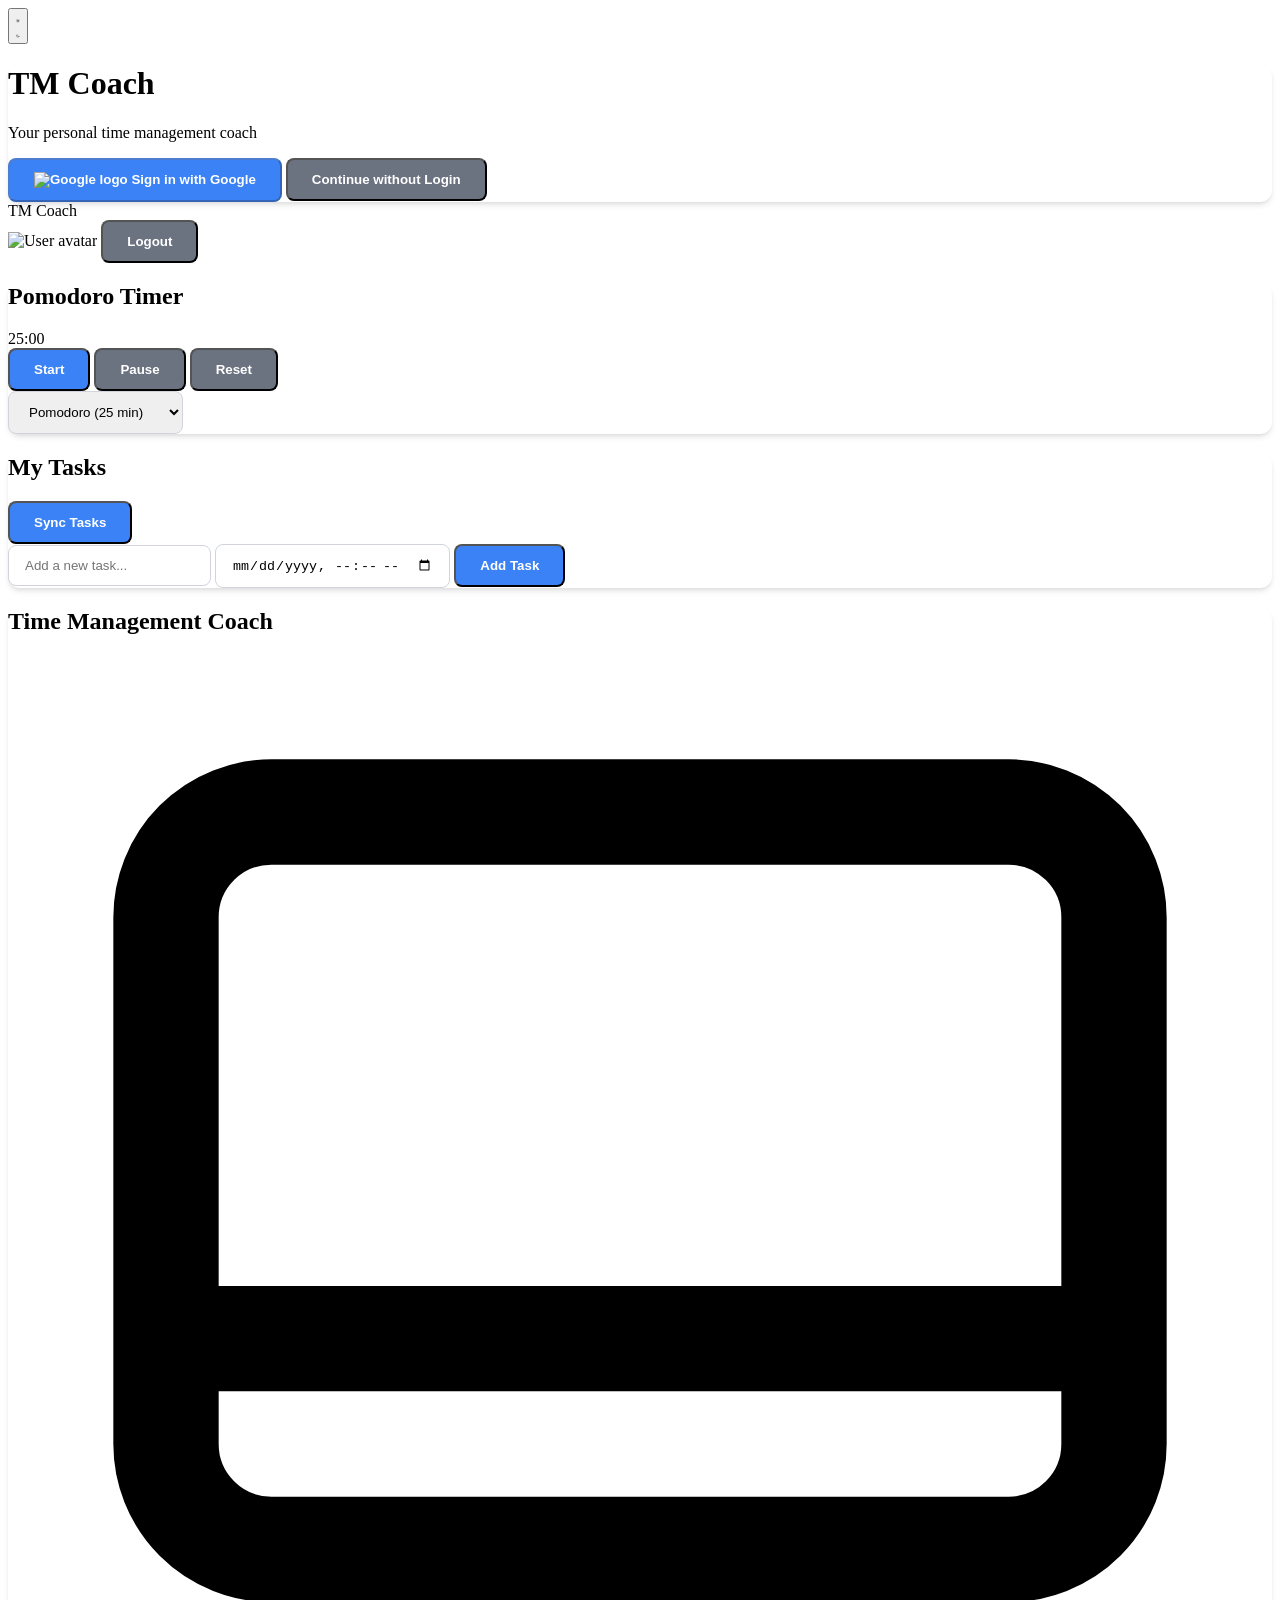
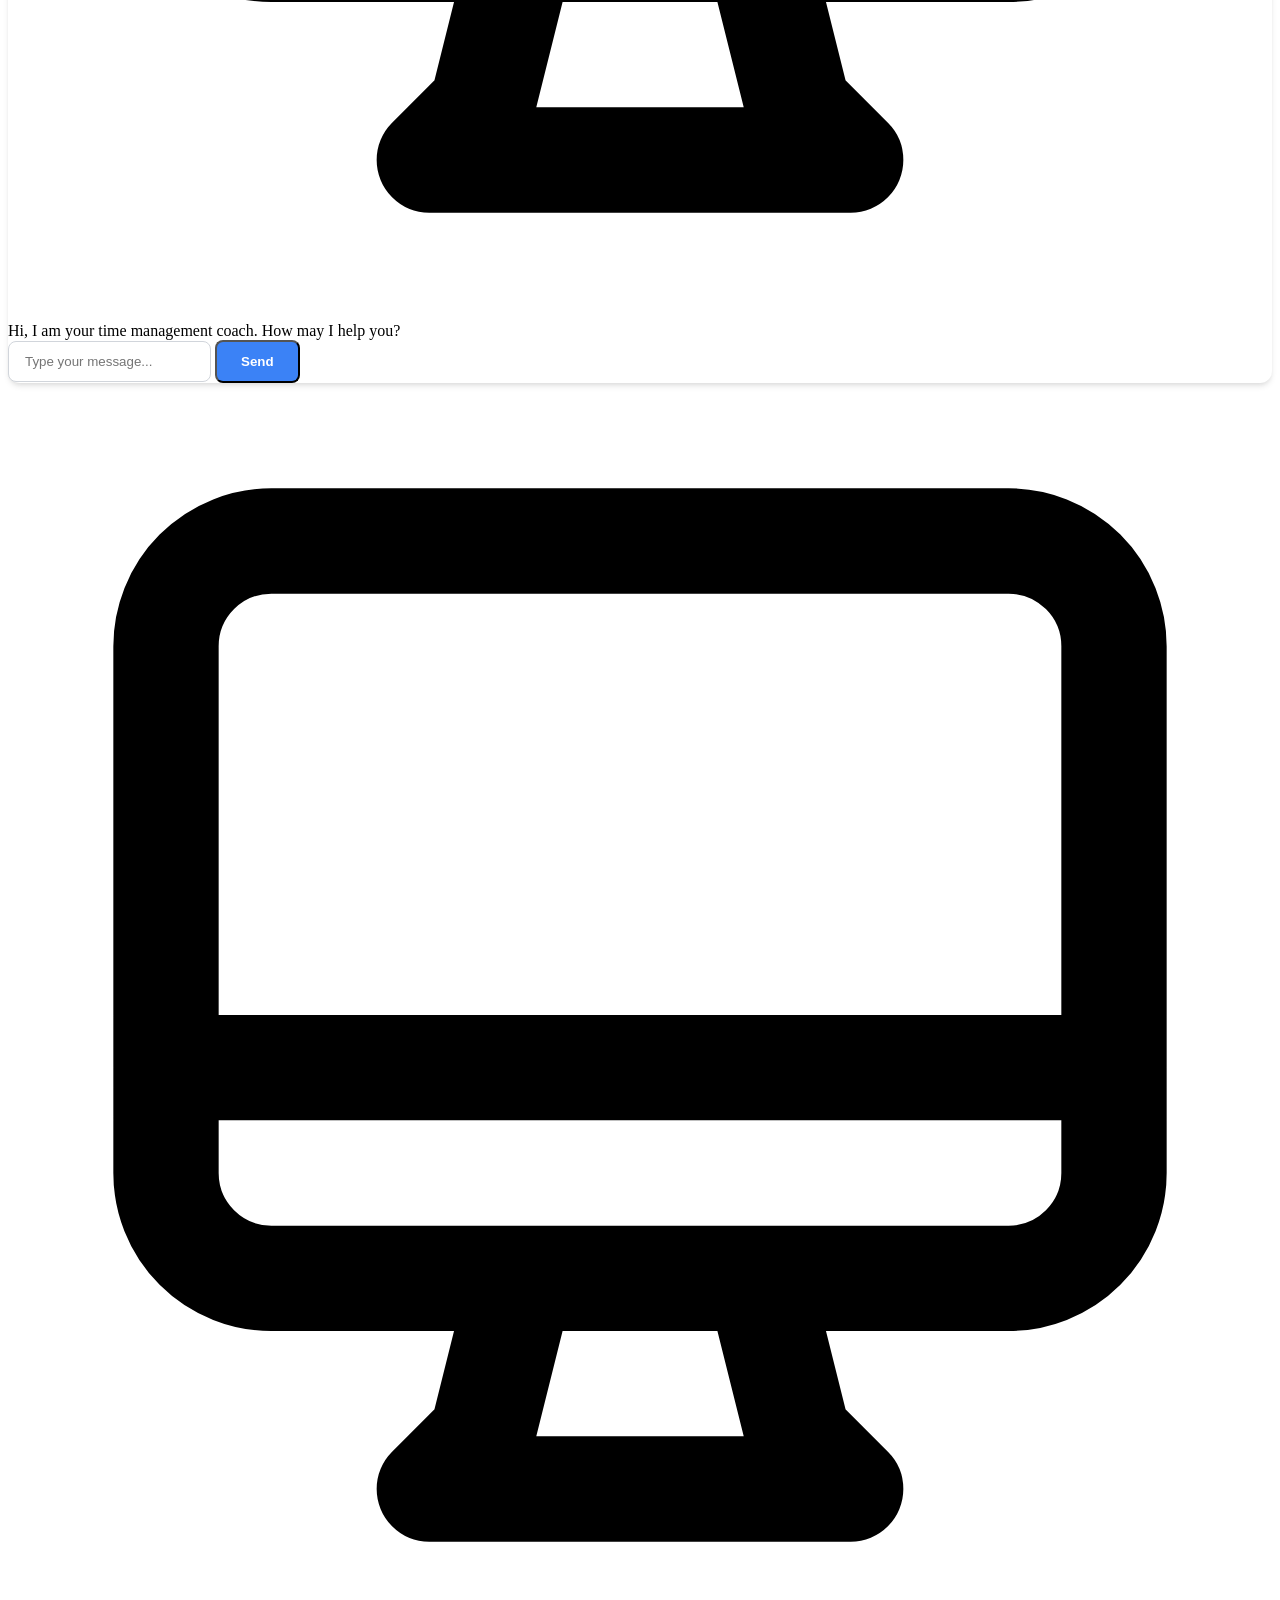
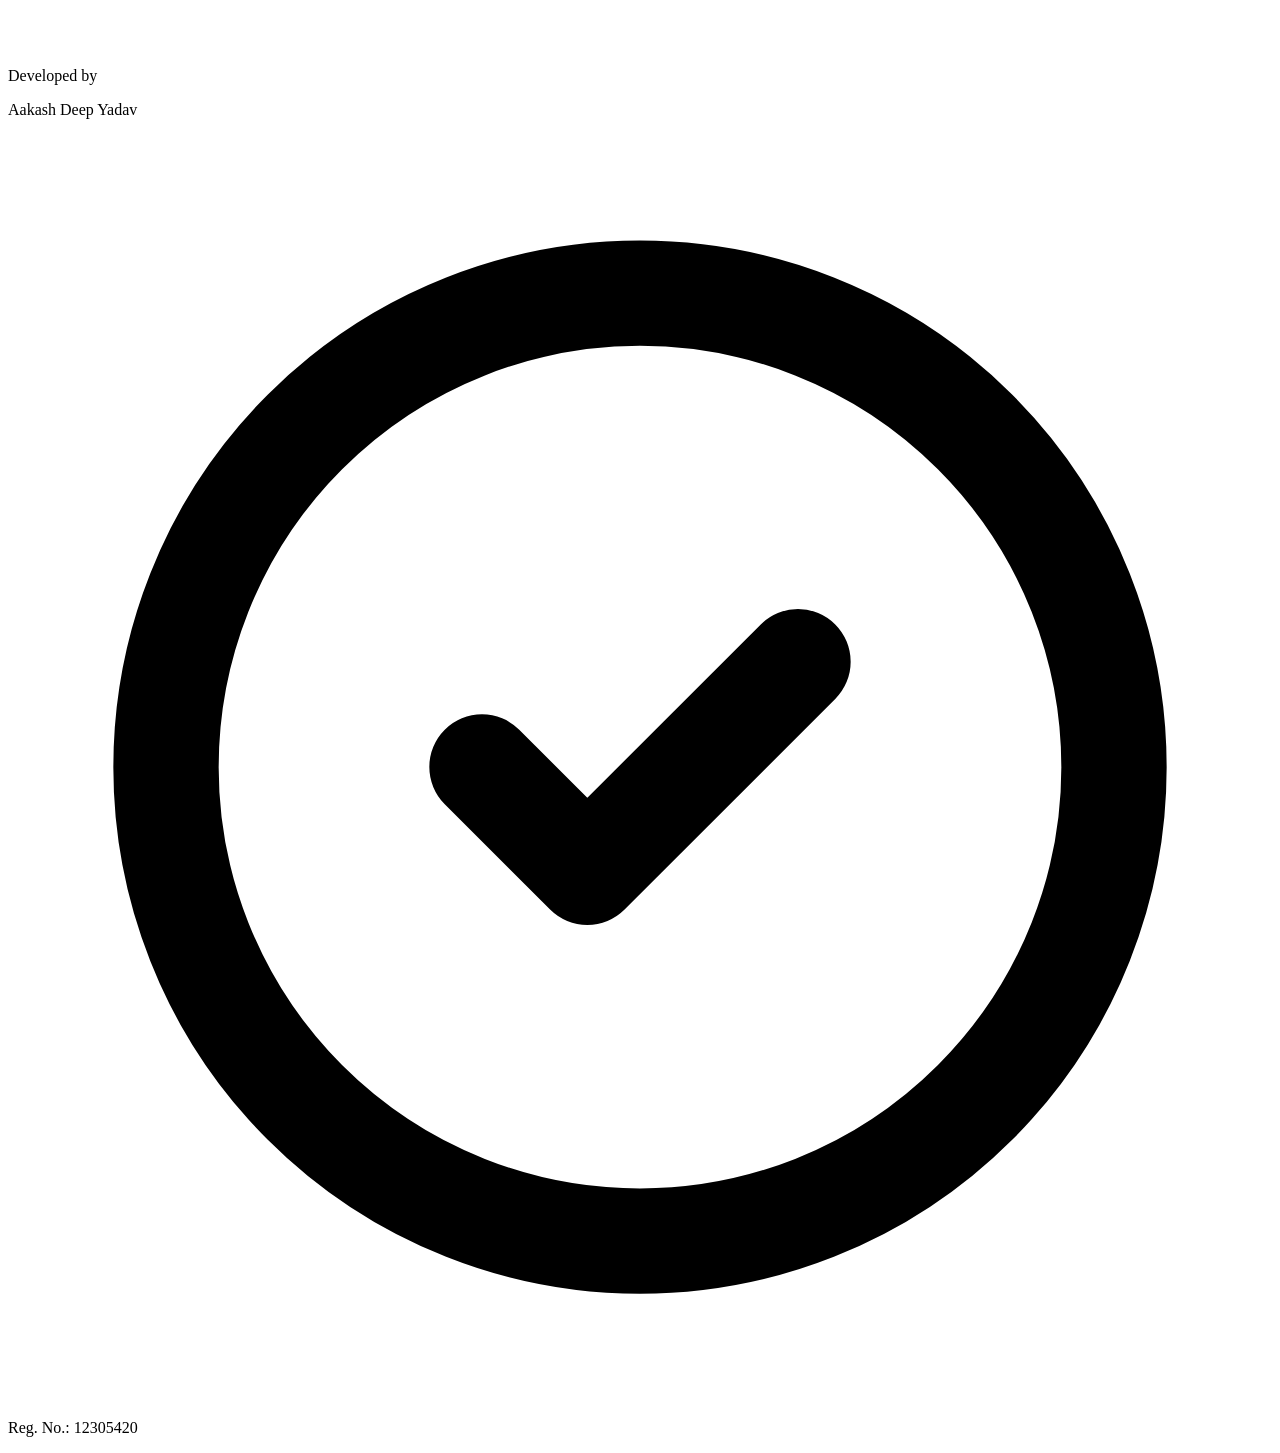
==== index.html @ 93dc3f4d "simplified the app logic" ====
<!DOCTYPE html>
<html lang="en">
<head>
  <meta charset="UTF-8">
  <meta name="viewport" content="width=device-width, initial-scale=1.0">
  <title>TM Coach</title>
  <link rel="icon" type="image/x-icon" href="https://cdn2.iconfinder.com/data/icons/artificial-intelligence-6/64/ArtificialIntelligence9-512.png">
  <script src="https://cdn.tailwindcss.com"></script>
  <script>
    tailwind.config = {
      darkMode: 'class',
      content: ['./*.html', './js/*.js'],
      theme: {
        extend: {}
      },
      plugins: []
    }
  </script>
  <style>
    [x-cloak] { display: none !important; }
    .transition-colors {
      transition-property: background-color, border-color, color, fill, stroke;
      transition-timing-function: cubic-bezier(0.4, 0, 0.2, 1);
      transition-duration: 150ms;
    }
  </style>
  <link rel="stylesheet" href="css/styles.css">
  <script src="https://apis.google.com/js/api.js"></script>
  <script src="https://accounts.google.com/gsi/client" async defer></script>
</head>
<body class="bg-gray-50 text-gray-900 dark:bg-gray-900 dark:text-gray-100 transition-colors">

  <button id="theme-toggle" class="fixed top-4 right-4 p-2 rounded-full bg-gray-200 dark:bg-gray-700">
    <svg id="sun-icon" class="w-6 h-6 hidden" fill="none" stroke="currentColor" viewBox="0 0 24 24">
      <path stroke-linecap="round" stroke-linejoin="round" stroke-width="2" d="M12 3v1m0 16v1m9-9h-1M4 12H3m15.364 6.364l-.707-.707M6.343 6.343l-.707-.707m12.728 0l-.707.707M6.343 17.657l-.707.707M16 12a4 4 0 11-8 0 4 4 0 018 0z" />
    </svg>
    <svg id="moon-icon" class="w-6 h-6" fill="none" stroke="currentColor" viewBox="0 0 24 24">
      <path stroke-linecap="round" stroke-linejoin="round" stroke-width="2" d="M20.354 15.354A9 9 0 018.646 3.646 9.003 9.003 0 0012 21a9.003 9.003 0 008.354-5.646z" />
    </svg>
  </button>

  <div id="login-screen" class="min-h-screen flex items-center justify-center bg-gray-50 dark:bg-gray-900">
    <div class="card p-8 max-w-md w-full">
      <h1 class="text-3xl font-bold text-center mb-6 text-blue-600 dark:text-blue-400">TM Coach</h1>
      <p class="text-center mb-8 text-gray-600 dark:text-gray-300">Your personal time management coach</p>
      <div class="space-y-4">
        <button id="google-signin-btn" class="btn btn-primary w-full flex items-center justify-center">
          <img src="https://www.gstatic.com/firebasejs/ui/2.0.0/images/auth/google.svg" alt="Google logo" class="w-5 h-5 mr-2">
          Sign in with Google
        </button>
        <button id="skip-login-btn" class="btn btn-secondary w-full">Continue without Login</button>
      </div>
    </div>
  </div>

  <div id="main-app" class="hidden min-h-screen bg-gray-100 dark:bg-gray-800 flex flex-col">
    <nav class="bg-white dark:bg-gray-900 shadow-md">
      <div class="max-w-7xl mx-auto px-4 sm:px-6 lg:px-8">
        <div class="flex justify-between h-16">
          <div class="flex items-center">
            <span class="text-xl font-bold text-blue-600 dark:text-blue-400">TM Coach</span>
          </div>
          <div class="flex items-center space-x-4">
            <span id="user-name" class="text-gray-700 dark:text-gray-300"></span>
            <img id="user-avatar" class="w-8 h-8 rounded-full" src="" alt="User avatar">
            <button id="logout-btn" class="btn btn-secondary">Logout</button>
          </div>
        </div>
      </div>
    </nav>

    <div class="max-w-7xl mx-auto px-4 sm:px-6 lg:px-8 py-8">
      <div class="grid grid-cols-1 lg:grid-cols-3 gap-8">
        <div class="lg:col-span-1 space-y-8">
          <div class="card p-6">
            <h2 class="text-xl font-semibold mb-4 text-gray-900 dark:text-gray-100">Pomodoro Timer</h2>
            <div class="text-center">
              <div id="timer-display" class="text-5xl font-bold mb-4 text-gray-900 dark:text-gray-100">25:00</div>
              <div class="flex justify-center space-x-4">
                <button id="start-timer" class="btn btn-primary">Start</button>
                <button id="pause-timer" class="btn btn-secondary">Pause</button>
                <button id="reset-timer" class="btn btn-secondary">Reset</button>
              </div>
              <div class="mt-6">
                <select id="timer-mode" class="form-input w-full">
                  <option value="pomodoro">Pomodoro (25 min)</option>
                  <option value="shortBreak">Short Break (5 min)</option>
                  <option value="longBreak">Long Break (15 min)</option>
                </select>
              </div>
            </div>
          </div>

          <div class="card p-6">
            <div class="flex justify-between items-center mb-6">
              <h2 class="text-xl font-semibold text-gray-900 dark:text-gray-100">My Tasks</h2>
              <button id="sync-tasks-btn" class="btn btn-primary text-sm">Sync Tasks</button>
            </div>
            <div id="tasks-container" class="space-y-3"></div>
            <div class="mt-6">
              <form id="add-task-form" class="space-y-4">
                <input type="text" id="new-task-input" placeholder="Add a new task..." class="form-input w-full">
                <input type="datetime-local" id="task-due" class="form-input w-full">
                <button type="submit" class="btn btn-primary w-full">Add Task</button>
              </form>
            </div>
          </div>
        </div>

        <div class="lg:col-span-2">
          <div class="card p-6">
            <h2 class="text-xl font-semibold mb-6 text-gray-900 dark:text-gray-100">Time Management Coach</h2>
            <div id="chat-container" class="h-96 overflow-y-auto mb-4 space-y-4 p-4 bg-gray-100 dark:bg-gray-800 rounded-lg"></div>
            <form id="chat-form" class="flex space-x-2">
              <input type="text" id="user-input" placeholder="Type your message..." class="form-input flex-grow">
              <button type="submit" class="btn btn-primary">Send</button>
            </form>
          </div>
        </div>
      </div>
    </div>

    <footer class="bg-white dark:bg-gray-800 shadow-md mt-auto border-t border-gray-200 dark:border-gray-700">
      <div class="max-w-7xl mx-auto px-4 sm:px-6 lg:px-8 py-3">
        <div class="flex flex-col items-center justify-center space-y-1">
          <div class="flex items-center space-x-1">
            <svg class="w-4 h-4 text-blue-600 dark:text-blue-400" fill="none" stroke="currentColor" viewBox="0 0 24 24">
              <path stroke-linecap="round" stroke-linejoin="round" stroke-width="2" d="M9.75 17L9 20l-1 1h8l-1-1-.75-3M3 13h18M5 17h14a2 2 0 002-2V5a2 2 0 00-2-2H5a2 2 0 00-2 2v10a2 2 0 002 2z" />
            </svg>
            <p class="text-sm font-medium text-gray-700 dark:text-gray-300">Developed by</p>
          </div>
          <p class="text-base font-bold text-blue-600 dark:text-blue-400 hover:text-blue-700 dark:hover:text-blue-300 transition-colors duration-200">Aakash Deep Yadav</p>
          <div class="flex items-center space-x-1">
            <svg class="w-3 h-3 text-gray-500 dark:text-gray-400" fill="none" stroke="currentColor" viewBox="0 0 24 24">
              <path stroke-linecap="round" stroke-linejoin="round" stroke-width="2" d="M9 12l2 2 4-4m6 2a9 9 0 11-18 0 9 9 0 0118 0z" />
            </svg>
            <p class="text-xs text-gray-500 dark:text-gray-400">Reg. No.: 12305420</p>
          </div>
        </div>
      </div>
    </footer>
  </div>

  <script src="config.js"></script>
  <script src="js/theme.js"></script>
  <script src="js/auth.js"></script>
  <script src="js/tasks.js"></script>
  <script src="js/pomodoro.js"></script>
  <script src="js/ui.js"></script>
  <script src="js/ai.js"></script>
  <script src="js/app.js"></script>
</body>
</html>
---- css/styles.css ----
/* General Body Styles */
body {
  -webkit-font-smoothing: antialiased;
  -moz-osx-font-smoothing: grayscale;
}

/* Card Styles */
.card {
  background-color: #ffffff;
  border-radius: 0.75rem;
  box-shadow: 0 4px 6px -1px rgba(0, 0, 0, 0.1), 0 2px 4px -1px rgba(0, 0, 0, 0.06);
  transition: box-shadow 0.3s ease-in-out;
}

.card:hover {
  box-shadow: 0 10px 15px -3px rgba(0, 0, 0, 0.1), 0 4px 6px -2px rgba(0, 0, 0, 0.05);
}

.dark .card {
  background-color: #1f2937;
}

/* Button Styles */
.btn {
  border-radius: 0.5rem;
  font-weight: 600;
  padding: 0.75rem 1.5rem;
  transition: background-color 0.3s ease, transform 0.2s ease;
}

.btn:hover {
  transform: translateY(-2px);
}

.btn-primary {
  background-color: #3b82f6;
  color: #ffffff;
}

.btn-primary:hover {
  background-color: #2563eb;
}

.btn-secondary {
  background-color: #6b7280;
  color: #ffffff;
}

.btn-secondary:hover {
  background-color: #4b5563;
}

/* Form Input Styles */
.form-input {
  border-radius: 0.5rem;
  border: 1px solid #d1d5db;
  padding: 0.75rem 1rem;
  transition: border-color 0.3s ease, box-shadow 0.3s ease;
}

.form-input:focus {
  border-color: #3b82f6;
  box-shadow: 0 0 0 3px rgba(59, 130, 246, 0.3);
  outline: none;
}

.dark .form-input {
  background-color: #374151;
  border-color: #4b5563;
  color: #f3f4f6;
}

/* Chat Bubble Styles */
.chat-bubble {
  border-radius: 1rem;
  padding: 1rem;
  max-width: 80%;
}

.user-bubble {
  background-color: #3b82f6;
  color: #ffffff;
  border-bottom-right-radius: 0;
}

.bot-bubble {
  background-color: #e5e7eb;
  color: #1f2937;
  border-bottom-left-radius: 0;
}

.dark .bot-bubble {
  background-color: #374151;
  color: #f3f4f6;
}
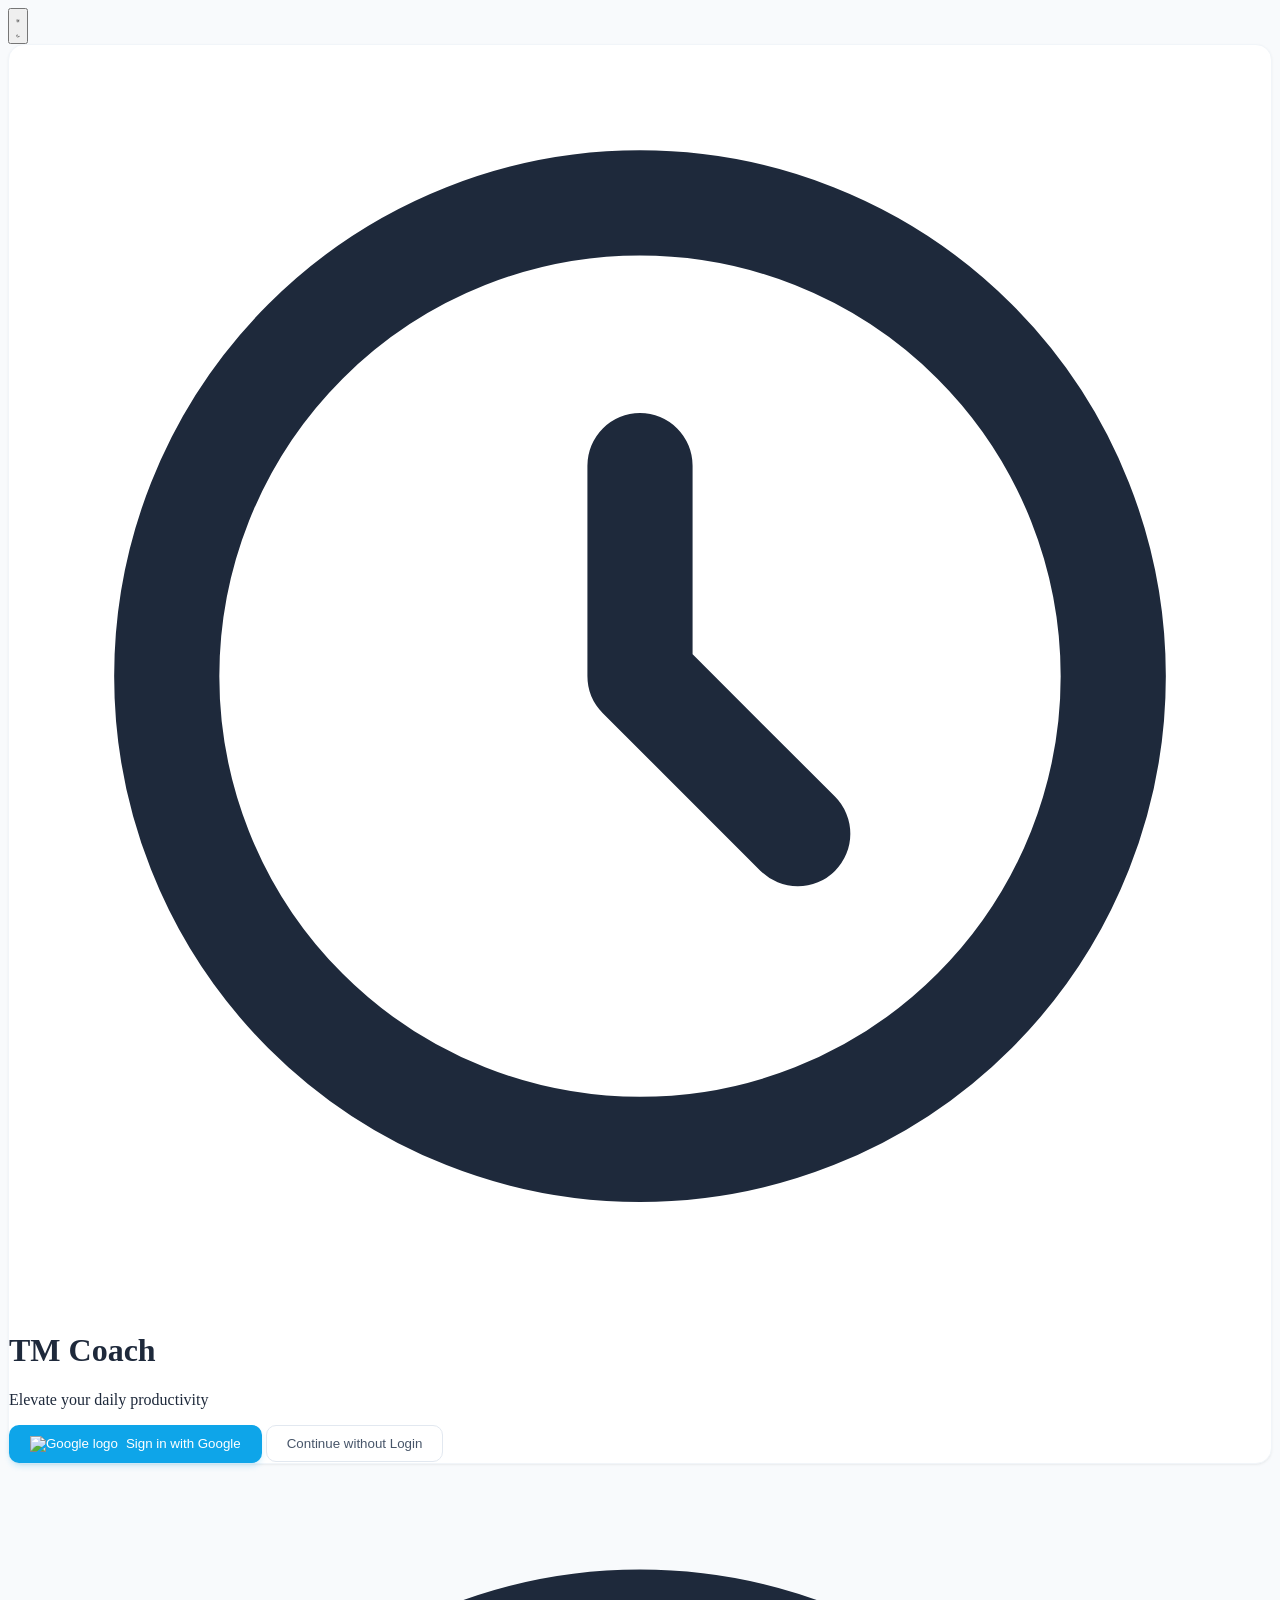
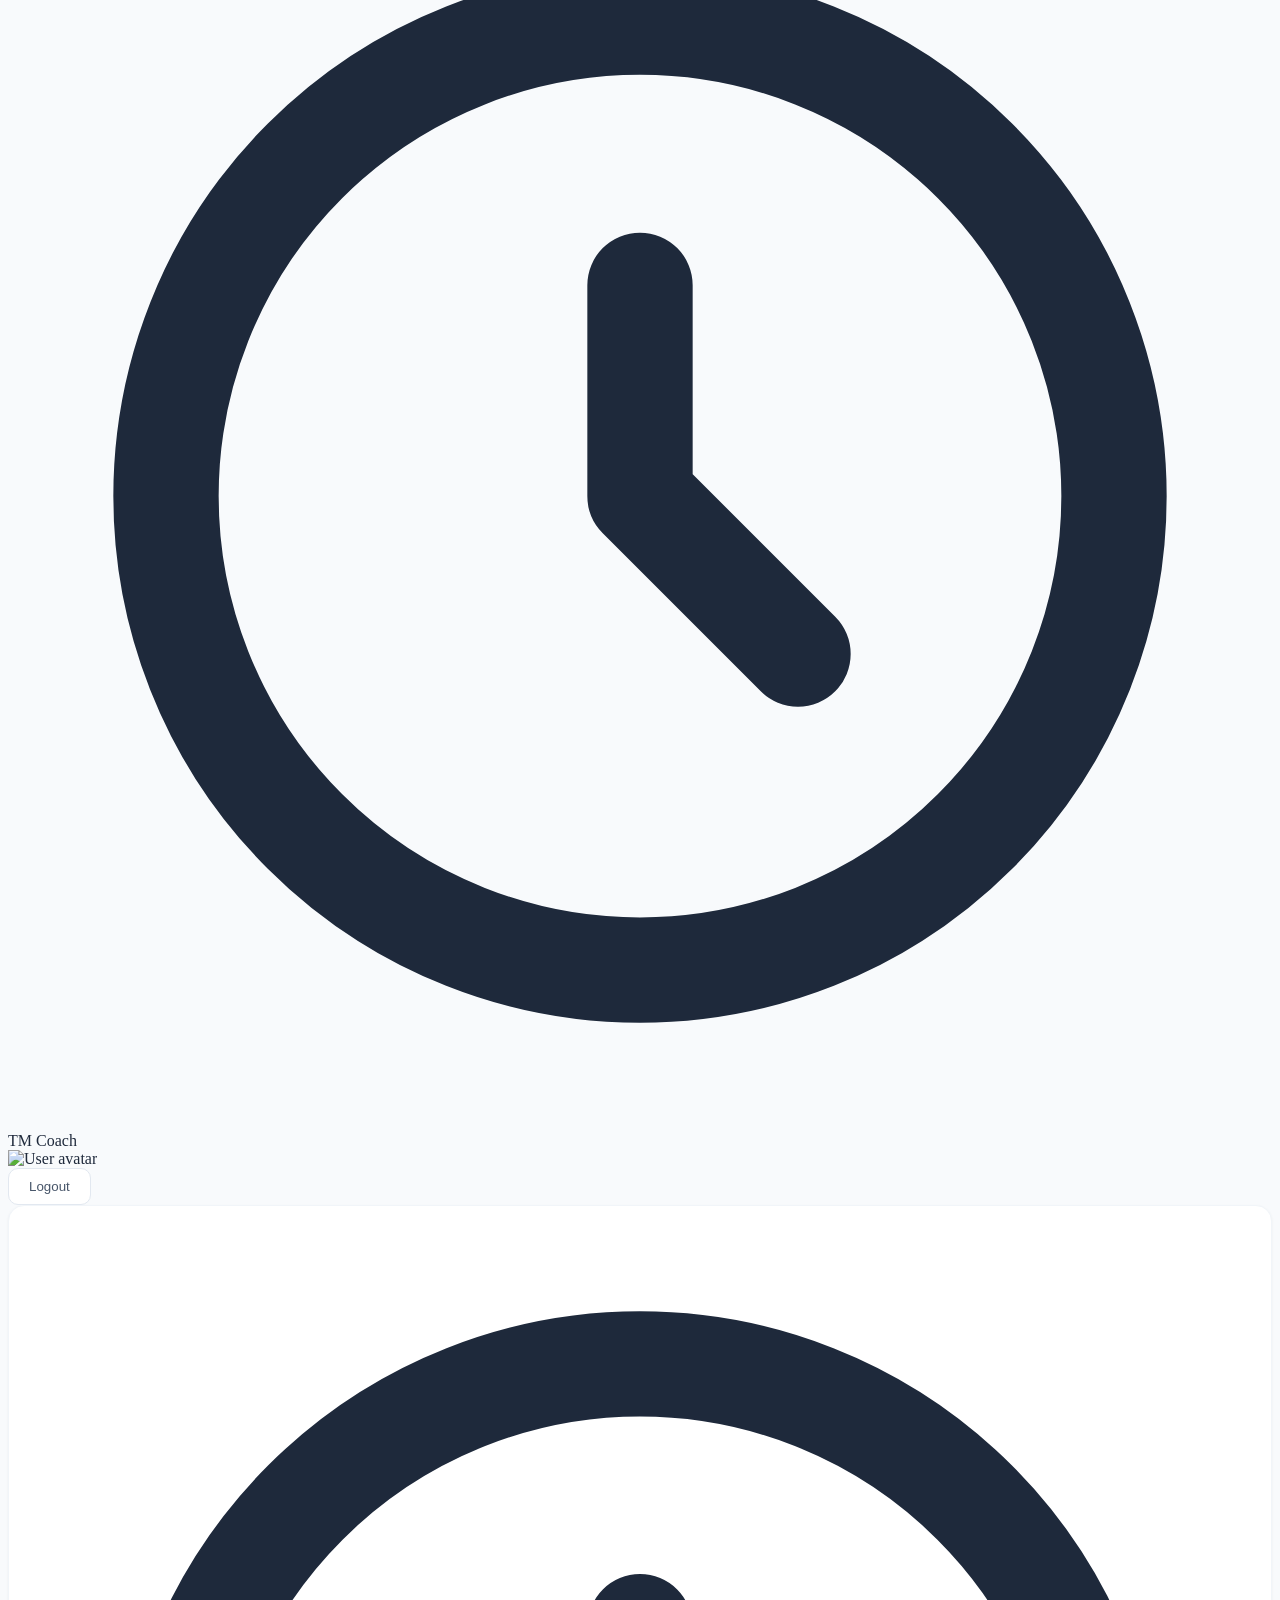
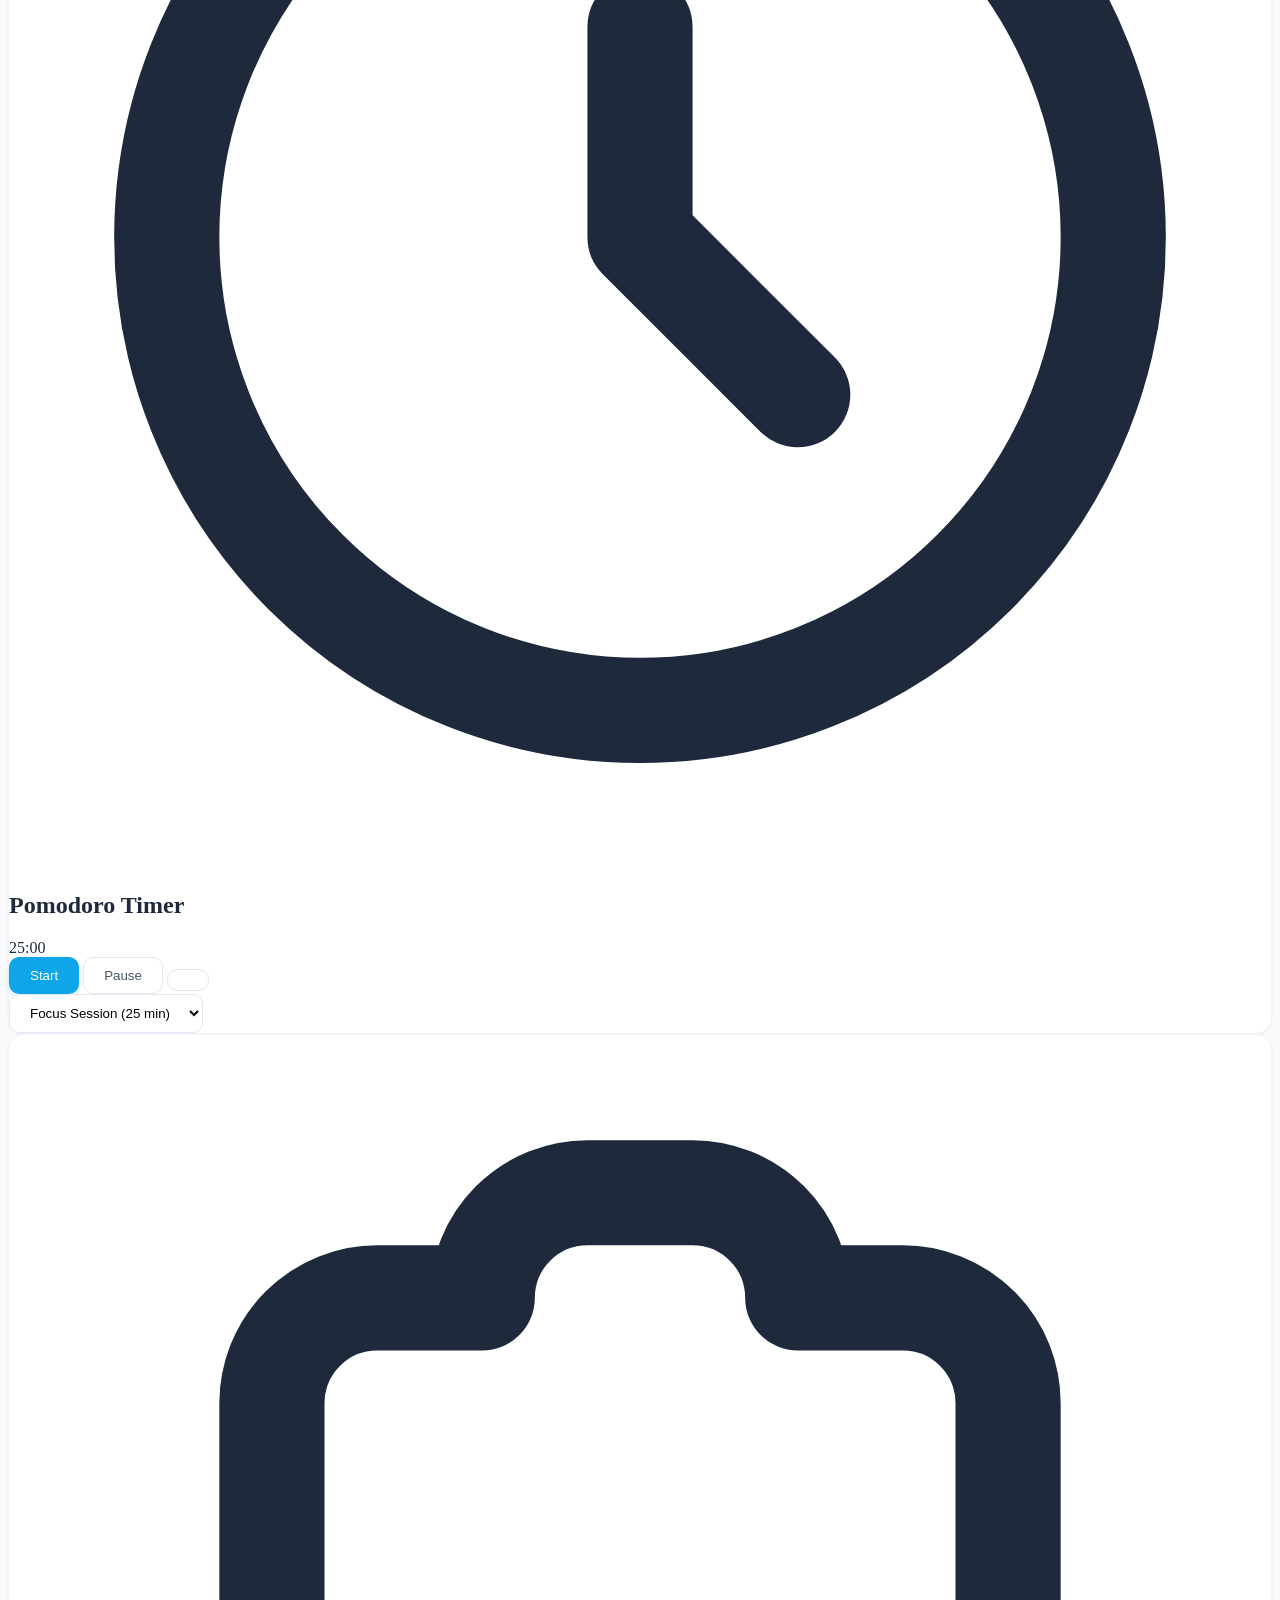
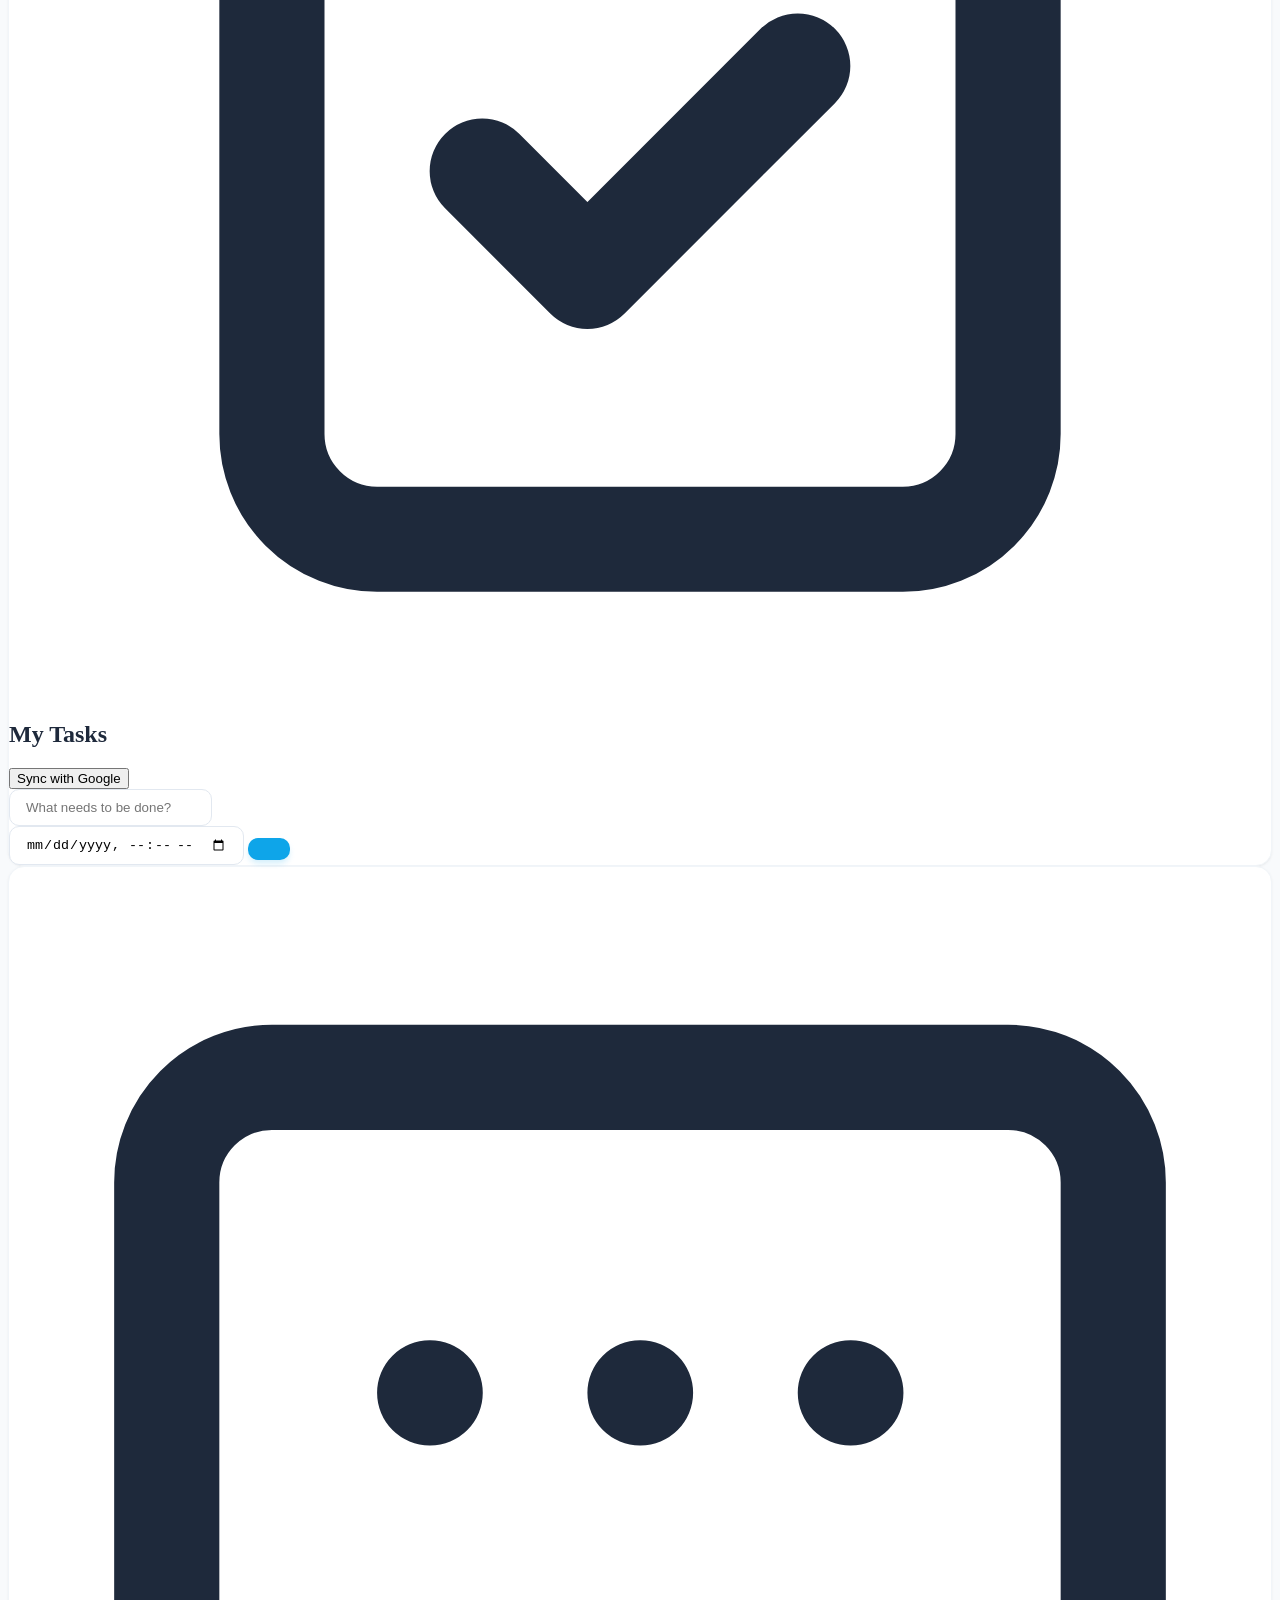
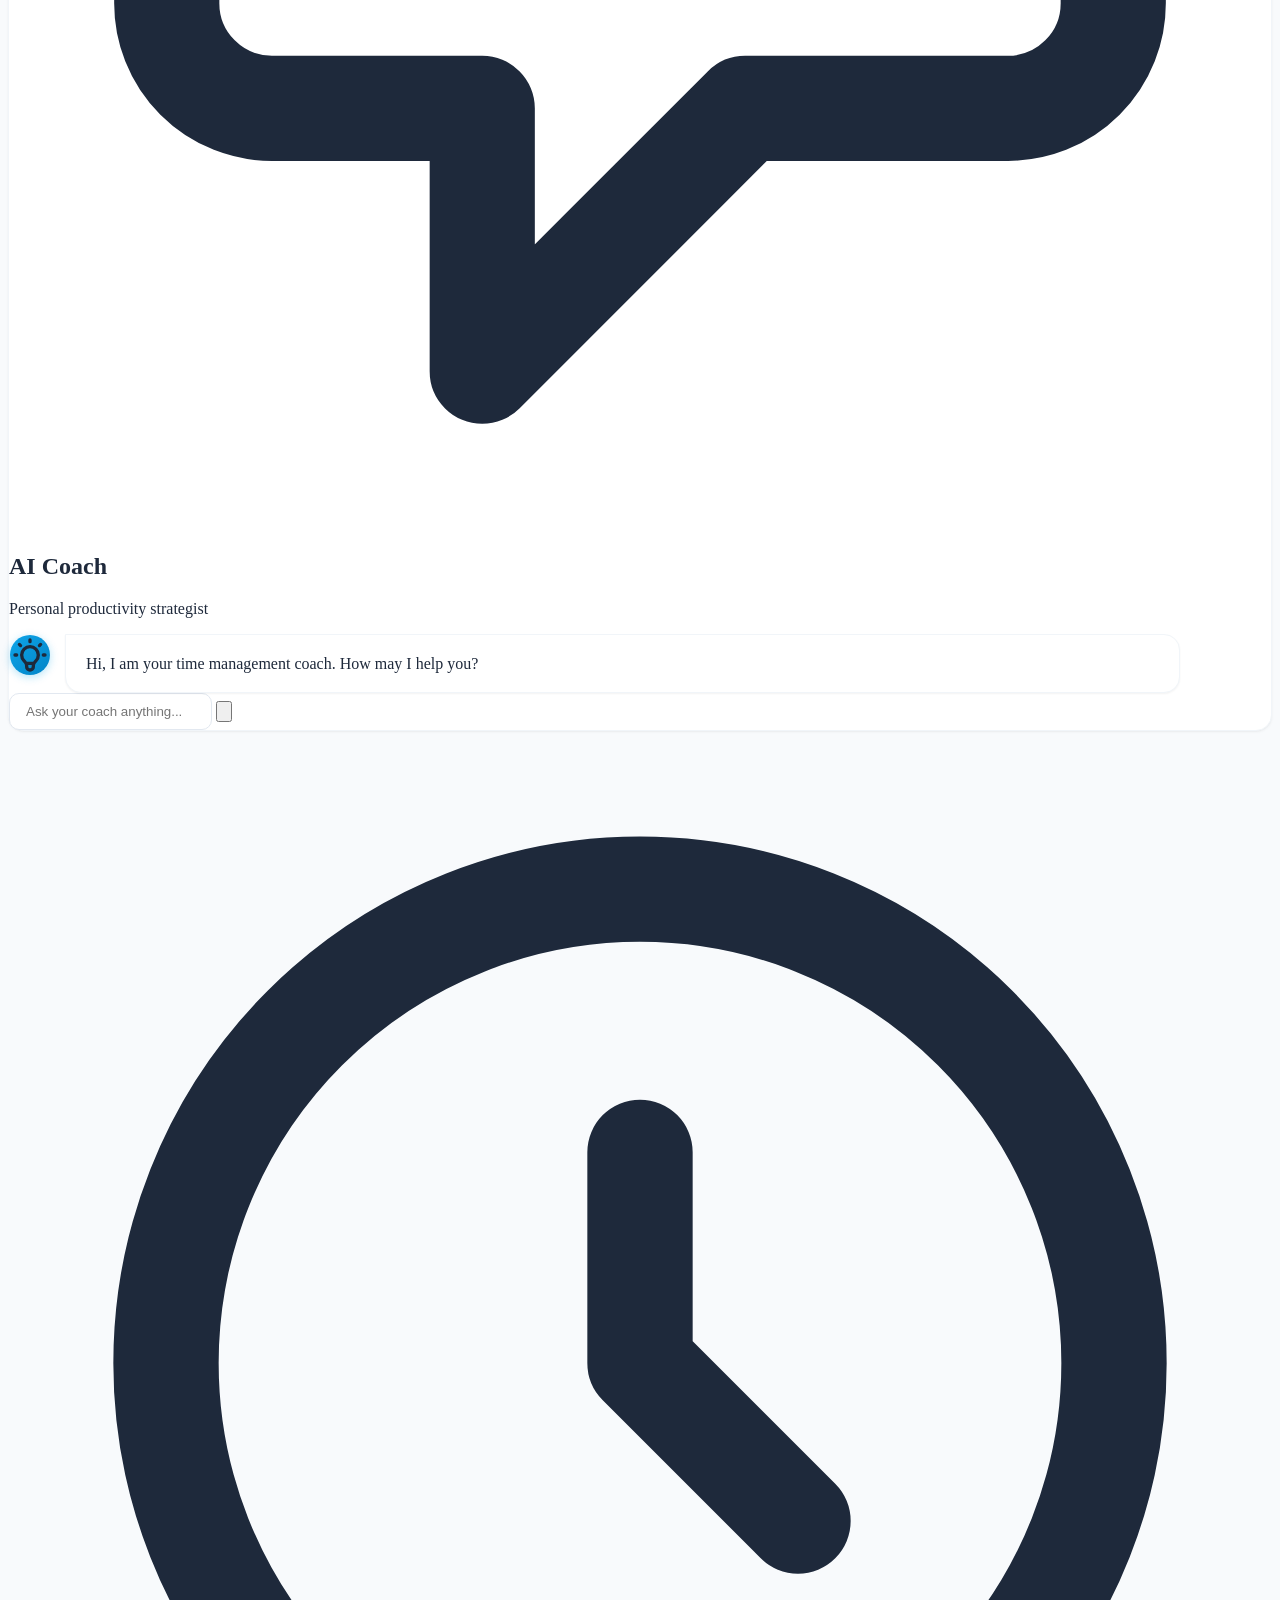
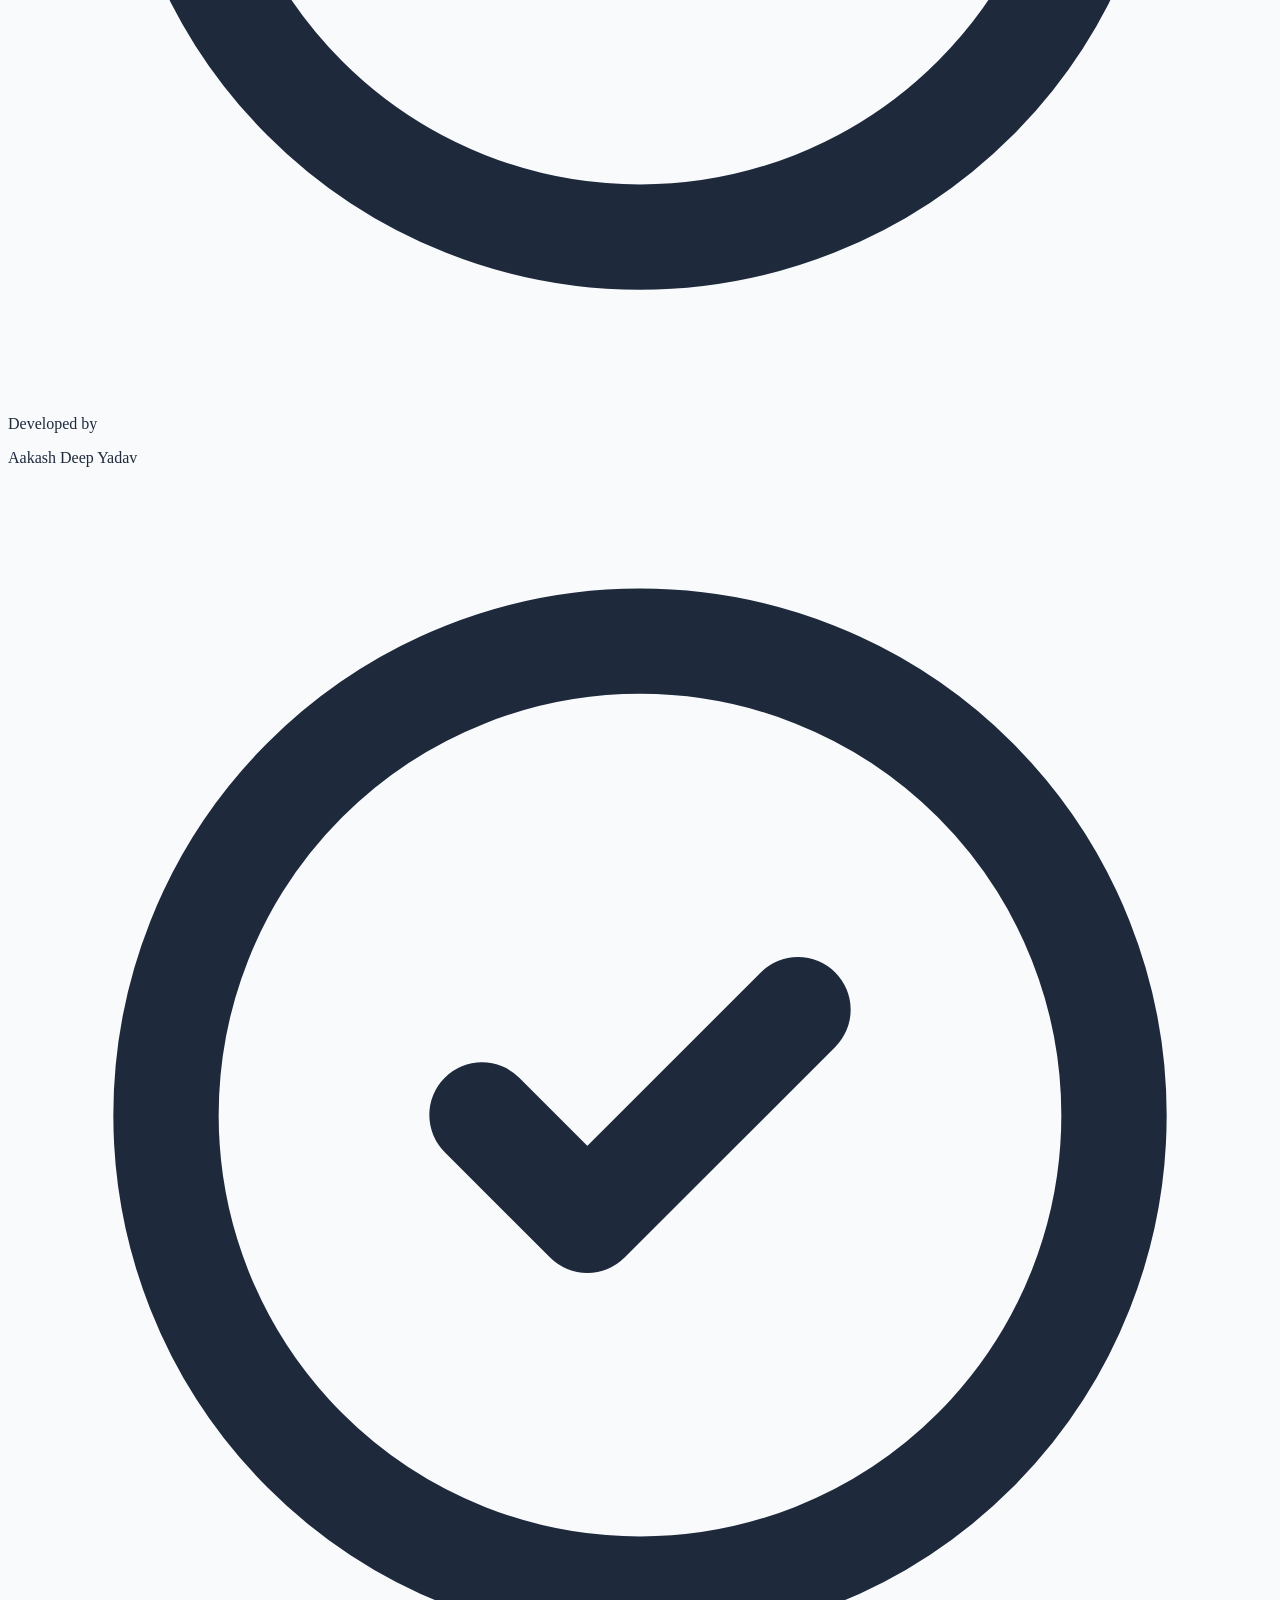
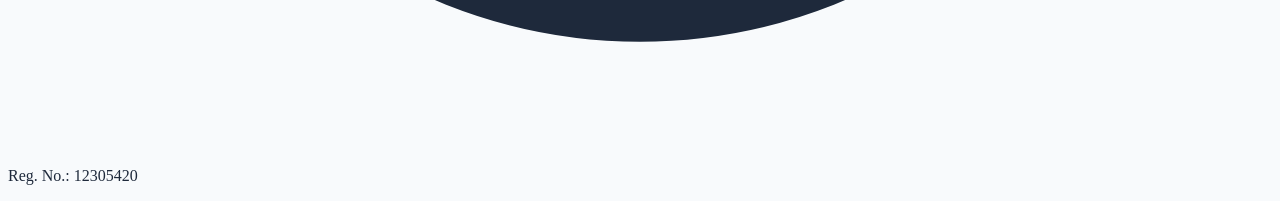
==== commit a496cf31: "enhaced the flow" ====
--- a/index.html
+++ b/index.html
@@ -4,24 +4,61 @@
   <meta charset="UTF-8">
   <meta name="viewport" content="width=device-width, initial-scale=1.0">
   <title>TM Coach</title>
-  <link rel="icon" type="image/x-icon" href="https://cdn2.iconfinder.com/data/icons/artificial-intelligence-6/64/ArtificialIntelligence9-512.png">
+  <link rel="icon" type="image/svg+xml" href="data:image/svg+xml,<svg xmlns=%22http://www.w3.org/2000/svg%22 viewBox=%220 0 100 100%22><text y=%22.9em%22 font-size=%2290%22>📅</text></svg>">
   <script src="https://cdn.tailwindcss.com"></script>
   <script>
     tailwind.config = {
       darkMode: 'class',
       content: ['./*.html', './js/*.js'],
       theme: {
-        extend: {}
+        extend: {
+          colors: {
+            brand: {
+              50: '#f0f9ff',
+              100: '#e0f2fe',
+              200: '#bae6fd',
+              300: '#7dd3fc',
+              400: '#38bdf8',
+              500: '#0ea5e9',
+              600: '#0284c7',
+              700: '#0369a1',
+              800: '#075985',
+              900: '#0c4a6e',
+              950: '#082f49',
+            },
+            surface: {
+              50: '#f8fafc',
+              100: '#f1f5f9',
+              200: '#e2e8f0',
+              300: '#cbd5e1',
+              400: '#94a3b8',
+              500: '#64748b',
+              600: '#475569',
+              700: '#334155',
+              800: '#1e293b',
+              900: '#0f172a',
+              950: '#020617',
+            }
+          },
+          fontFamily: {
+            sans: ['Inter', 'system-ui', '-apple-system', 'sans-serif'],
+          }
+        }
       },
       plugins: []
     }
   </script>
   <style>
+    @import url('https://fonts.googleapis.com/css2?family=Inter:wght@300;400;500;600;700&display=swap');
+    
     [x-cloak] { display: none !important; }
-    .transition-colors {
-      transition-property: background-color, border-color, color, fill, stroke;
-      transition-timing-function: cubic-bezier(0.4, 0, 0.2, 1);
-      transition-duration: 150ms;
+    
+    body {
+      font-feature-settings: "cv02", "cv03", "cv04", "cv11";
+    }
+
+    .transition-all-custom {
+      transition: all 0.25s cubic-bezier(0.4, 0, 0.2, 1);
     }
   </style>
   <link rel="stylesheet" href="css/styles.css">
@@ -39,93 +76,159 @@
     </svg>
   </button>
 
-  <div id="login-screen" class="min-h-screen flex items-center justify-center bg-gray-50 dark:bg-gray-900">
-    <div class="card p-8 max-w-md w-full">
-      <h1 class="text-3xl font-bold text-center mb-6 text-blue-600 dark:text-blue-400">TM Coach</h1>
-      <p class="text-center mb-8 text-gray-600 dark:text-gray-300">Your personal time management coach</p>
-      <div class="space-y-4">
-        <button id="google-signin-btn" class="btn btn-primary w-full flex items-center justify-center">
-          <img src="https://www.gstatic.com/firebasejs/ui/2.0.0/images/auth/google.svg" alt="Google logo" class="w-5 h-5 mr-2">
-          Sign in with Google
-        </button>
-        <button id="skip-login-btn" class="btn btn-secondary w-full">Continue without Login</button>
+  <div id="login-screen" class="min-h-screen flex items-center justify-center bg-surface-50 dark:bg-surface-950 p-4">
+    <div class="card p-10 max-w-md w-full relative overflow-hidden">
+      <!-- Decorative element -->
+      <div class="absolute -top-12 -right-12 w-32 h-32 bg-brand-500/10 rounded-full blur-3xl"></div>
+      
+      <div class="relative z-10">
+        <div class="flex justify-center mb-6">
+          <div class="w-16 h-16 bg-brand-500 rounded-2xl flex items-center justify-center shadow-lg shadow-brand-500/20">
+            <svg class="w-10 h-10 text-white" fill="none" stroke="currentColor" viewBox="0 0 24 24">
+              <path stroke-linecap="round" stroke-linejoin="round" stroke-width="2" d="M12 8v4l3 3m6-3a9 9 0 11-18 0 9 9 0 0118 0z" />
+            </svg>
+          </div>
+        </div>
+        <h1 class="text-3xl font-bold text-center mb-2 tracking-tight text-surface-900 dark:text-surface-50">TM Coach</h1>
+        <p class="text-center mb-8 text-surface-500 dark:text-surface-400 font-medium">Elevate your daily productivity</p>
+        
+        <div class="space-y-3">
+          <button id="google-signin-btn" class="btn btn-primary w-full text-base py-3">
+            <img src="https://www.gstatic.com/firebasejs/ui/2.0.0/images/auth/google.svg" alt="Google logo" class="w-5 h-5 mr-1">
+            Sign in with Google
+          </button>
+          <button id="skip-login-btn" class="btn btn-secondary w-full text-base py-3">Continue without Login</button>
+        </div>
       </div>
     </div>
   </div>
 
-  <div id="main-app" class="hidden min-h-screen bg-gray-100 dark:bg-gray-800 flex flex-col">
-    <nav class="bg-white dark:bg-gray-900 shadow-md">
+  <div id="main-app" class="hidden min-h-screen bg-surface-50 dark:bg-surface-950 flex flex-col">
+    <nav class="bg-white/80 dark:bg-surface-900/80 backdrop-blur-md sticky top-0 z-50 border-b border-surface-100 dark:border-surface-800">
       <div class="max-w-7xl mx-auto px-4 sm:px-6 lg:px-8">
         <div class="flex justify-between h-16">
-          <div class="flex items-center">
-            <span class="text-xl font-bold text-blue-600 dark:text-blue-400">TM Coach</span>
-          </div>
-          <div class="flex items-center space-x-4">
-            <span id="user-name" class="text-gray-700 dark:text-gray-300"></span>
-            <img id="user-avatar" class="w-8 h-8 rounded-full" src="" alt="User avatar">
-            <button id="logout-btn" class="btn btn-secondary">Logout</button>
+          <div class="flex items-center space-x-3">
+            <div class="w-8 h-8 bg-brand-500 rounded-lg flex items-center justify-center shadow-sm">
+              <svg class="w-5 h-5 text-white" fill="none" stroke="currentColor" viewBox="0 0 24 24">
+                <path stroke-linecap="round" stroke-linejoin="round" stroke-width="2" d="M12 8v4l3 3m6-3a9 9 0 11-18 0 9 9 0 0118 0z" />
+              </svg>
+            </div>
+            <span class="text-xl font-bold tracking-tight text-surface-900 dark:text-surface-50">TM Coach</span>
+          </div>
+          <div class="flex items-center space-x-6">
+            <div class="hidden sm:flex items-center space-x-3">
+              <span id="user-name" class="text-sm font-semibold text-surface-700 dark:text-surface-300"></span>
+              <img id="user-avatar" class="w-8 h-8 rounded-full border-2 border-surface-100 dark:border-surface-800" src="" alt="User avatar">
+            </div>
+            <button id="logout-btn" class="btn btn-secondary py-1.5 px-4 text-sm">Logout</button>
           </div>
         </div>
       </div>
     </nav>
 
-    <div class="max-w-7xl mx-auto px-4 sm:px-6 lg:px-8 py-8">
-      <div class="grid grid-cols-1 lg:grid-cols-3 gap-8">
-        <div class="lg:col-span-1 space-y-8">
-          <div class="card p-6">
-            <h2 class="text-xl font-semibold mb-4 text-gray-900 dark:text-gray-100">Pomodoro Timer</h2>
+    <main class="max-w-7xl mx-auto px-4 sm:px-6 lg:px-8 py-10 flex-grow">
+      <div class="grid grid-cols-1 lg:grid-cols-12 gap-10">
+        <!-- Sidebar -->
+        <div class="lg:col-span-4 space-y-10">
+          <!-- Pomodoro -->
+          <section class="card p-8">
+            <div class="flex items-center space-x-3 mb-6">
+              <div class="p-2 bg-orange-50 dark:bg-orange-500/10 rounded-lg text-orange-500">
+                <svg class="w-5 h-5" fill="none" stroke="currentColor" viewBox="0 0 24 24">
+                  <path stroke-linecap="round" stroke-linejoin="round" stroke-width="2" d="M12 8v4l3 3m6-3a9 9 0 11-18 0 9 9 0 0118 0z" />
+                </svg>
+              </div>
+              <h2 class="text-lg font-bold text-surface-900 dark:text-surface-50">Pomodoro Timer</h2>
+            </div>
+            
             <div class="text-center">
-              <div id="timer-display" class="text-5xl font-bold mb-4 text-gray-900 dark:text-gray-100">25:00</div>
-              <div class="flex justify-center space-x-4">
-                <button id="start-timer" class="btn btn-primary">Start</button>
-                <button id="pause-timer" class="btn btn-secondary">Pause</button>
-                <button id="reset-timer" class="btn btn-secondary">Reset</button>
-              </div>
-              <div class="mt-6">
-                <select id="timer-mode" class="form-input w-full">
-                  <option value="pomodoro">Pomodoro (25 min)</option>
+              <div id="timer-display" class="text-6xl font-bold mb-8 tracking-tighter text-surface-900 dark:text-surface-50">25:00</div>
+              <div class="flex justify-center gap-3">
+                <button id="start-timer" class="btn btn-primary flex-1">Start</button>
+                <button id="pause-timer" class="btn btn-secondary flex-1">Pause</button>
+                <button id="reset-timer" class="btn btn-secondary">
+                  <svg class="w-5 h-5" fill="none" stroke="currentColor" viewBox="0 0 24 24">
+                    <path stroke-linecap="round" stroke-linejoin="round" stroke-width="2" d="M4 4v5h.582m15.356 2A8.001 8.001 0 004.582 9m0 0H9m11 11v-5h-.581m0 0a8.003 8.003 0 01-15.357-2m15.357 2H15" />
+                  </svg>
+                </button>
+              </div>
+              <div class="mt-8">
+                <select id="timer-mode" class="form-input w-full font-medium text-surface-700 dark:text-surface-300">
+                  <option value="pomodoro">Focus Session (25 min)</option>
                   <option value="shortBreak">Short Break (5 min)</option>
                   <option value="longBreak">Long Break (15 min)</option>
                 </select>
               </div>
             </div>
-          </div>
-
-          <div class="card p-6">
+          </section>
+
+          <!-- Tasks -->
+          <section class="card p-8">
             <div class="flex justify-between items-center mb-6">
-              <h2 class="text-xl font-semibold text-gray-900 dark:text-gray-100">My Tasks</h2>
-              <button id="sync-tasks-btn" class="btn btn-primary text-sm">Sync Tasks</button>
-            </div>
-            <div id="tasks-container" class="space-y-3"></div>
-            <div class="mt-6">
+              <div class="flex items-center space-x-3">
+                <div class="p-2 bg-brand-50 dark:bg-brand-500/10 rounded-lg text-brand-500">
+                  <svg class="w-5 h-5" fill="none" stroke="currentColor" viewBox="0 0 24 24">
+                    <path stroke-linecap="round" stroke-linejoin="round" stroke-width="2" d="M9 5H7a2 2 0 00-2 2v12a2 2 0 002 2h10a2 2 0 002-2V7a2 2 0 00-2-2h-2M9 5a2 2 0 012-2h2a2 2 0 012 2m-6 9l2 2 4-4" />
+                  </svg>
+                </div>
+                <h2 class="text-lg font-bold text-surface-900 dark:text-surface-50">My Tasks</h2>
+              </div>
+              <button id="sync-tasks-btn" class="text-xs font-bold text-brand-600 dark:text-brand-400 hover:underline">Sync with Google</button>
+            </div>
+            <div id="tasks-container" class="space-y-4 max-h-64 overflow-y-auto pr-2 chat-container"></div>
+            <div class="mt-8">
               <form id="add-task-form" class="space-y-4">
-                <input type="text" id="new-task-input" placeholder="Add a new task..." class="form-input w-full">
-                <input type="datetime-local" id="task-due" class="form-input w-full">
-                <button type="submit" class="btn btn-primary w-full">Add Task</button>
+                <input type="text" id="new-task-input" placeholder="What needs to be done?" class="form-input w-full">
+                <div class="flex gap-3">
+                  <input type="datetime-local" id="task-due" class="form-input flex-grow text-sm">
+                  <button type="submit" class="btn btn-primary px-4">
+                    <svg class="w-5 h-5" fill="none" stroke="currentColor" viewBox="0 0 24 24">
+                      <path stroke-linecap="round" stroke-linejoin="round" stroke-width="2" d="M12 6v6m0 0v6m0-6h6m-6 0H6" />
+                    </svg>
+                  </button>
+                </div>
               </form>
             </div>
-          </div>
-        </div>
-
-        <div class="lg:col-span-2">
-          <div class="card p-6">
-            <h2 class="text-xl font-semibold mb-6 text-gray-900 dark:text-gray-100">Time Management Coach</h2>
-            <div id="chat-container" class="h-96 overflow-y-auto mb-4 space-y-4 p-4 bg-gray-100 dark:bg-gray-800 rounded-lg"></div>
-            <form id="chat-form" class="flex space-x-2">
-              <input type="text" id="user-input" placeholder="Type your message..." class="form-input flex-grow">
-              <button type="submit" class="btn btn-primary">Send</button>
+          </section>
+        </div>
+
+        <!-- Chat Coach -->
+        <div class="lg:col-span-8">
+          <section class="card h-full flex flex-col p-8 min-h-[600px]">
+            <div class="flex items-center space-x-3 mb-8">
+              <div class="p-2 bg-indigo-50 dark:bg-indigo-500/10 rounded-lg text-indigo-500">
+                <svg class="w-5 h-5" fill="none" stroke="currentColor" viewBox="0 0 24 24">
+                  <path stroke-linecap="round" stroke-linejoin="round" stroke-width="2" d="M8 10h.01M12 10h.01M16 10h.01M9 16H5a2 2 0 01-2-2V6a2 2 0 012-2h14a2 2 0 012 2v8a2 2 0 01-2 2h-5l-5 5v-5z" />
+                </svg>
+              </div>
+              <div>
+                <h2 class="text-lg font-bold text-surface-900 dark:text-surface-50 leading-tight">AI Coach</h2>
+                <p class="text-xs text-surface-500 font-medium">Personal productivity strategist</p>
+              </div>
+            </div>
+            
+            <div id="chat-container" class="flex-grow overflow-y-auto mb-8 space-y-6 pr-4 chat-container"></div>
+            
+            <form id="chat-form" class="relative">
+              <input type="text" id="user-input" placeholder="Ask your coach anything..." 
+                     class="form-input w-full pr-14 py-4 text-base shadow-sm">
+              <button type="submit" class="absolute right-2 top-1/2 -translate-y-1/2 p-2.5 bg-brand-500 text-white rounded-lg hover:bg-brand-600 transition-all shadow-md shadow-brand-500/20">
+                <svg class="w-5 h-5" fill="none" stroke="currentColor" viewBox="0 0 24 24">
+                  <path stroke-linecap="round" stroke-linejoin="round" stroke-width="2" d="M13 5l7 7-7 7M5 5l7 7-7 7" />
+                </svg>
+              </button>
             </form>
-          </div>
-        </div>
-      </div>
-    </div>
+          </section>
+        </div>
+      </div>
+    </main>
 
     <footer class="bg-white dark:bg-gray-800 shadow-md mt-auto border-t border-gray-200 dark:border-gray-700">
       <div class="max-w-7xl mx-auto px-4 sm:px-6 lg:px-8 py-3">
         <div class="flex flex-col items-center justify-center space-y-1">
           <div class="flex items-center space-x-1">
             <svg class="w-4 h-4 text-blue-600 dark:text-blue-400" fill="none" stroke="currentColor" viewBox="0 0 24 24">
-              <path stroke-linecap="round" stroke-linejoin="round" stroke-width="2" d="M9.75 17L9 20l-1 1h8l-1-1-.75-3M3 13h18M5 17h14a2 2 0 002-2V5a2 2 0 00-2-2H5a2 2 0 00-2 2v10a2 2 0 002 2z" />
+              <path stroke-linecap="round" stroke-linejoin="round" stroke-width="2" d="M12 8v4l3 3m6-3a9 9 0 11-18 0 9 9 0 0118 0z" />
             </svg>
             <p class="text-sm font-medium text-gray-700 dark:text-gray-300">Developed by</p>
           </div>
--- a/css/styles.css
+++ b/css/styles.css
@@ -1,95 +1,223 @@
-/* General Body Styles */
+/* Professional CSS Foundation */
+:root {
+  --radius-card: 1rem;
+  --radius-button: 0.625rem;
+}
+
 body {
   -webkit-font-smoothing: antialiased;
   -moz-osx-font-smoothing: grayscale;
-}
-
-/* Card Styles */
+  background-color: #f8fafc;
+  color: #1e293b;
+}
+
+.dark body {
+  background-color: #020617;
+  color: #f1f5f9;
+}
+
+/* Custom Card Component */
 .card {
   background-color: #ffffff;
-  border-radius: 0.75rem;
-  box-shadow: 0 4px 6px -1px rgba(0, 0, 0, 0.1), 0 2px 4px -1px rgba(0, 0, 0, 0.06);
-  transition: box-shadow 0.3s ease-in-out;
+  border: 1px solid #f1f5f9;
+  border-radius: var(--radius-card);
+  box-shadow: 0 1px 3px 0 rgba(0, 0, 0, 0.05), 0 1px 2px -1px rgba(0, 0, 0, 0.05);
+  transition: all 0.3s cubic-bezier(0.4, 0, 0.2, 1);
 }
 
 .card:hover {
-  box-shadow: 0 10px 15px -3px rgba(0, 0, 0, 0.1), 0 4px 6px -2px rgba(0, 0, 0, 0.05);
+  transform: translateY(-2px);
+  box-shadow: 0 10px 15px -3px rgba(0, 0, 0, 0.05), 0 4px 6px -4px rgba(0, 0, 0, 0.05);
+  border-color: #e2e8f0;
 }
 
 .dark .card {
-  background-color: #1f2937;
-}
-
-/* Button Styles */
+  background-color: #0f172a;
+  border-color: #1e293b;
+  box-shadow: 0 1px 3px 0 rgba(0, 0, 0, 0.1), 0 1px 2px -1px rgba(0, 0, 0, 0.1);
+}
+
+.dark .card:hover {
+  border-color: #334155;
+}
+
+/* Button Component Refinement */
 .btn {
-  border-radius: 0.5rem;
-  font-weight: 600;
-  padding: 0.75rem 1.5rem;
-  transition: background-color 0.3s ease, transform 0.2s ease;
-}
-
-.btn:hover {
-  transform: translateY(-2px);
+  border-radius: var(--radius-button);
+  font-weight: 500;
+  padding: 0.625rem 1.25rem;
+  transition: all 0.2s cubic-bezier(0.4, 0, 0.2, 1);
+  display: inline-flex;
+  align-items: center;
+  justify-content: center;
+  gap: 0.5rem;
+  border: 1px solid transparent;
+}
+
+.btn:active {
+  transform: scale(0.97);
 }
 
 .btn-primary {
-  background-color: #3b82f6;
+  background-color: #0ea5e9;
   color: #ffffff;
+  box-shadow: 0 4px 6px -1px rgba(14, 165, 233, 0.2);
 }
 
 .btn-primary:hover {
-  background-color: #2563eb;
+  background-color: #0284c7;
+  box-shadow: 0 10px 15px -3px rgba(14, 165, 233, 0.3);
 }
 
 .btn-secondary {
-  background-color: #6b7280;
+  background-color: #ffffff;
+  border-color: #e2e8f0;
+  color: #475569;
+}
+
+.btn-secondary:hover {
+  background-color: #f8fafc;
+  border-color: #cbd5e1;
+  color: #1e293b;
+}
+
+.dark .btn-secondary {
+  background-color: #1e293b;
+  border-color: #334155;
+  color: #cbd5e1;
+}
+
+.dark .btn-secondary:hover {
+  background-color: #334155;
+  border-color: #475569;
+  color: #f1f5f9;
+}
+
+/* Form Input Component Refinement */
+.form-input {
+  border-radius: var(--radius-button);
+  border: 1px solid #e2e8f0;
+  padding: 0.625rem 1rem;
+  transition: all 0.2s;
+  background-color: #ffffff;
+}
+
+.form-input:focus {
+  border-color: #0ea5e9;
+  box-shadow: 0 0 0 4px rgba(14, 165, 233, 0.1);
+  outline: none;
+}
+
+.dark .form-input {
+  background-color: #1e293b;
+  border-color: #334155;
+  color: #f1f5f9;
+}
+
+.dark .form-input:focus {
+  border-color: #38bdf8;
+  box-shadow: 0 0 0 4px rgba(56, 189, 248, 0.1);
+}
+
+/* Chat Styles Refinement */
+.chat-container {
+  scrollbar-width: thin;
+  scrollbar-color: #e2e8f0 transparent;
+}
+
+.chat-container::-webkit-scrollbar {
+  width: 5px;
+}
+
+.chat-container::-webkit-scrollbar-thumb {
+  background-color: #e2e8f0;
+  border-radius: 10px;
+}
+
+.bot-message {
+  position: relative;
+  background-color: #ffffff;
+  border-radius: 0 1rem 1rem 1rem;
+  padding: 1rem 1.25rem;
+  margin-left: 3.5rem;
+  box-shadow: 0 1px 2px 0 rgba(0, 0, 0, 0.05);
+  border: 1px solid #f1f5f9;
+  max-width: 85%;
+  line-height: 1.6;
+}
+
+.dark .bot-message {
+  background-color: #1e293b;
+  border-color: #334155;
+}
+
+.bot-avatar {
+  position: absolute;
+  left: -3.5rem;
+  top: 0;
+  width: 2.5rem;
+  height: 2.5rem;
+  border-radius: 50%;
+  background: linear-gradient(135deg, #0ea5e9, #0284c7);
+  display: flex;
+  align-items: center;
+  justify-content: center;
+  box-shadow: 0 2px 8px rgba(14, 165, 233, 0.3);
+}
+
+.user-message {
+  background-color: #0ea5e9;
   color: #ffffff;
-}
-
-.btn-secondary:hover {
-  background-color: #4b5563;
-}
-
-/* Form Input Styles */
-.form-input {
-  border-radius: 0.5rem;
-  border: 1px solid #d1d5db;
-  padding: 0.75rem 1rem;
-  transition: border-color 0.3s ease, box-shadow 0.3s ease;
-}
-
-.form-input:focus {
-  border-color: #3b82f6;
-  box-shadow: 0 0 0 3px rgba(59, 130, 246, 0.3);
-  outline: none;
-}
-
-.dark .form-input {
-  background-color: #374151;
-  border-color: #4b5563;
-  color: #f3f4f6;
-}
-
-/* Chat Bubble Styles */
-.chat-bubble {
-  border-radius: 1rem;
-  padding: 1rem;
-  max-width: 80%;
-}
-
-.user-bubble {
-  background-color: #3b82f6;
-  color: #ffffff;
-  border-bottom-right-radius: 0;
-}
-
-.bot-bubble {
-  background-color: #e5e7eb;
-  color: #1f2937;
-  border-bottom-left-radius: 0;
-}
-
-.dark .bot-bubble {
-  background-color: #374151;
-  color: #f3f4f6;
-}
+  border-radius: 1rem 1rem 0 1rem;
+  padding: 0.875rem 1.25rem;
+  max-width: 85%;
+  box-shadow: 0 2px 8px rgba(14, 165, 233, 0.2);
+  line-height: 1.6;
+}
+
+.thinking {
+  display: flex;
+  gap: 0.35rem;
+  align-items: center;
+}
+
+.thinking span {
+  width: 0.4rem;
+  height: 0.4rem;
+  background-color: #94a3b8;
+  border-radius: 50%;
+  animation: bounce 1.4s infinite ease-in-out both;
+}
+
+.thinking span:nth-child(1) { animation-delay: -0.32s; }
+.thinking span:nth-child(2) { animation-delay: -0.16s; }
+
+@keyframes bounce {
+  0%, 80%, 100% { transform: scale(0); }
+  40% { transform: scale(1.0); }
+}
+
+/* Task Item Polish */
+.task-item {
+  border: 1px solid #f1f5f9;
+  transition: all 0.2s;
+}
+
+.task-item:hover {
+  background-color: #f8fafc;
+  border-color: #e2e8f0;
+}
+
+.dark .task-item {
+  border-color: #1e293b;
+}
+
+.dark .task-item:hover {
+  background-color: #1e293b;
+  border-color: #334155;
+}
+
+.notification {
+  z-index: 100;
+  backdrop-filter: blur(8px);
+}
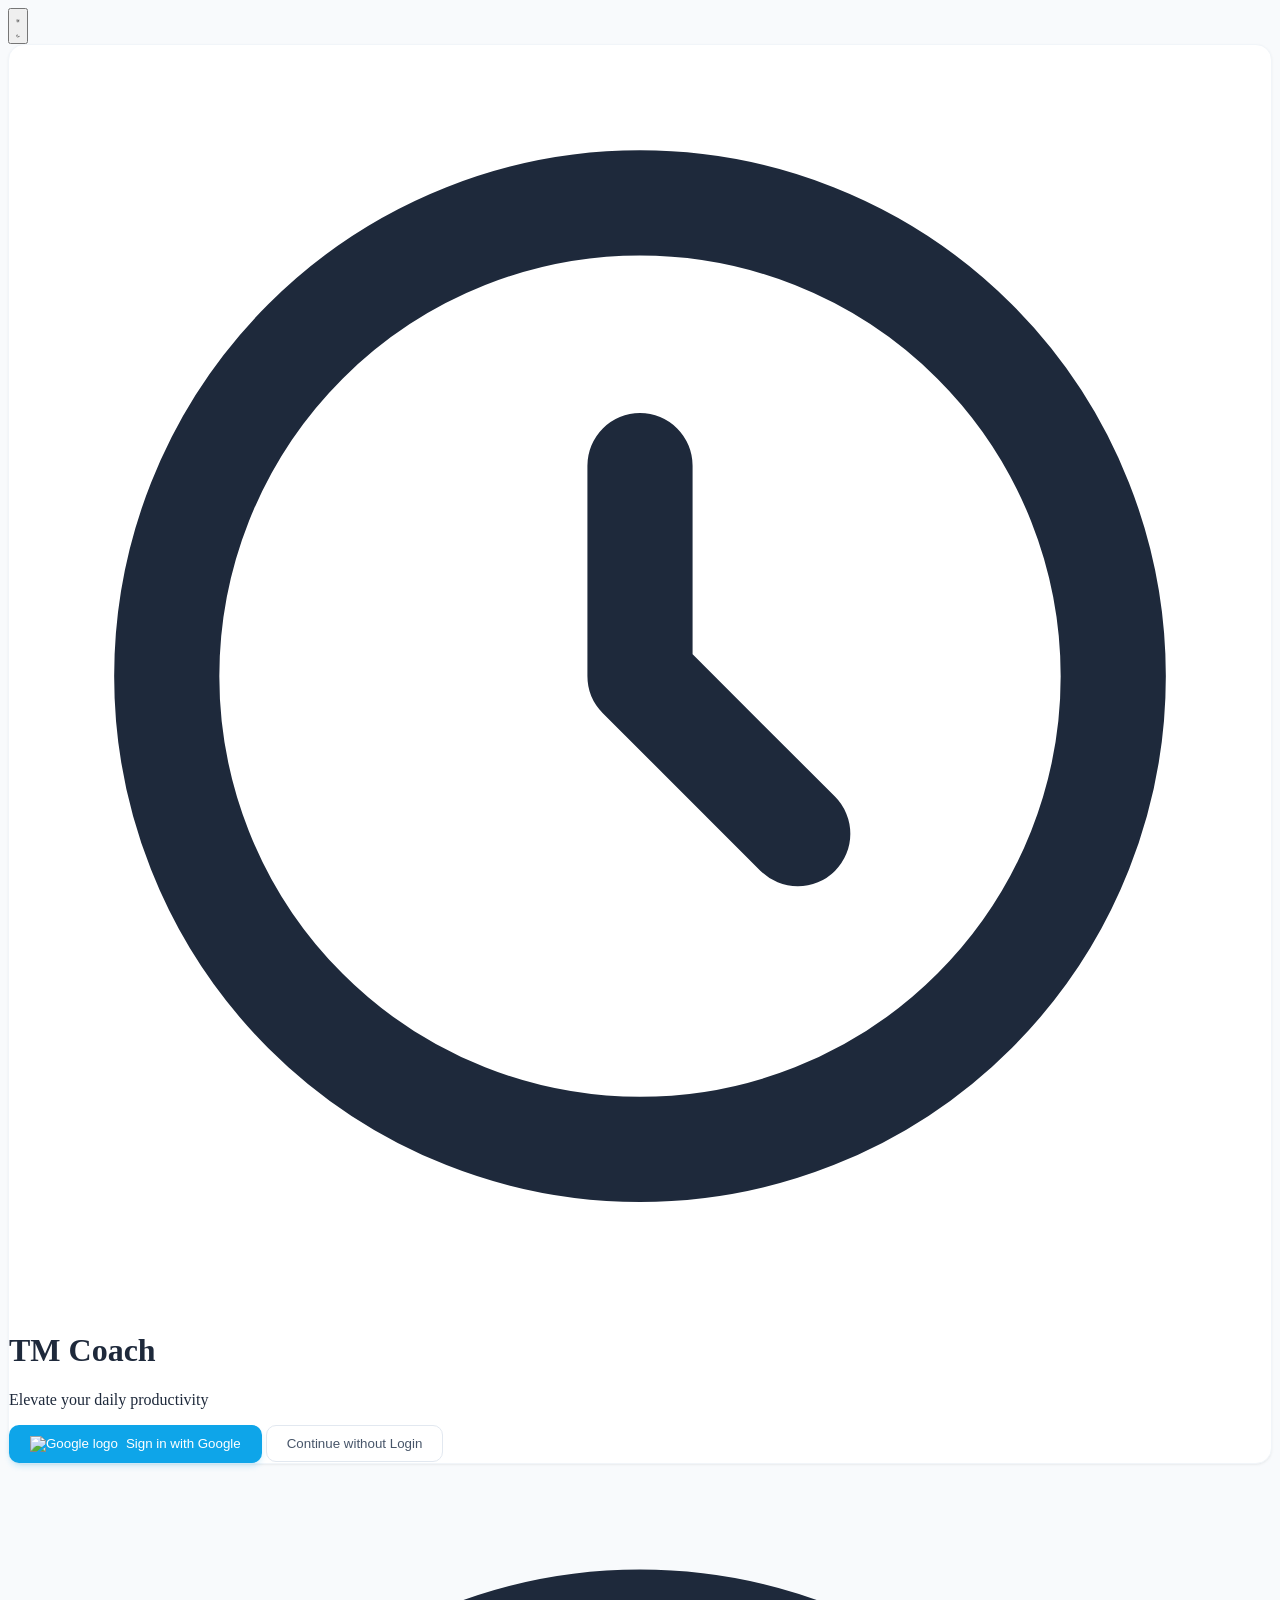
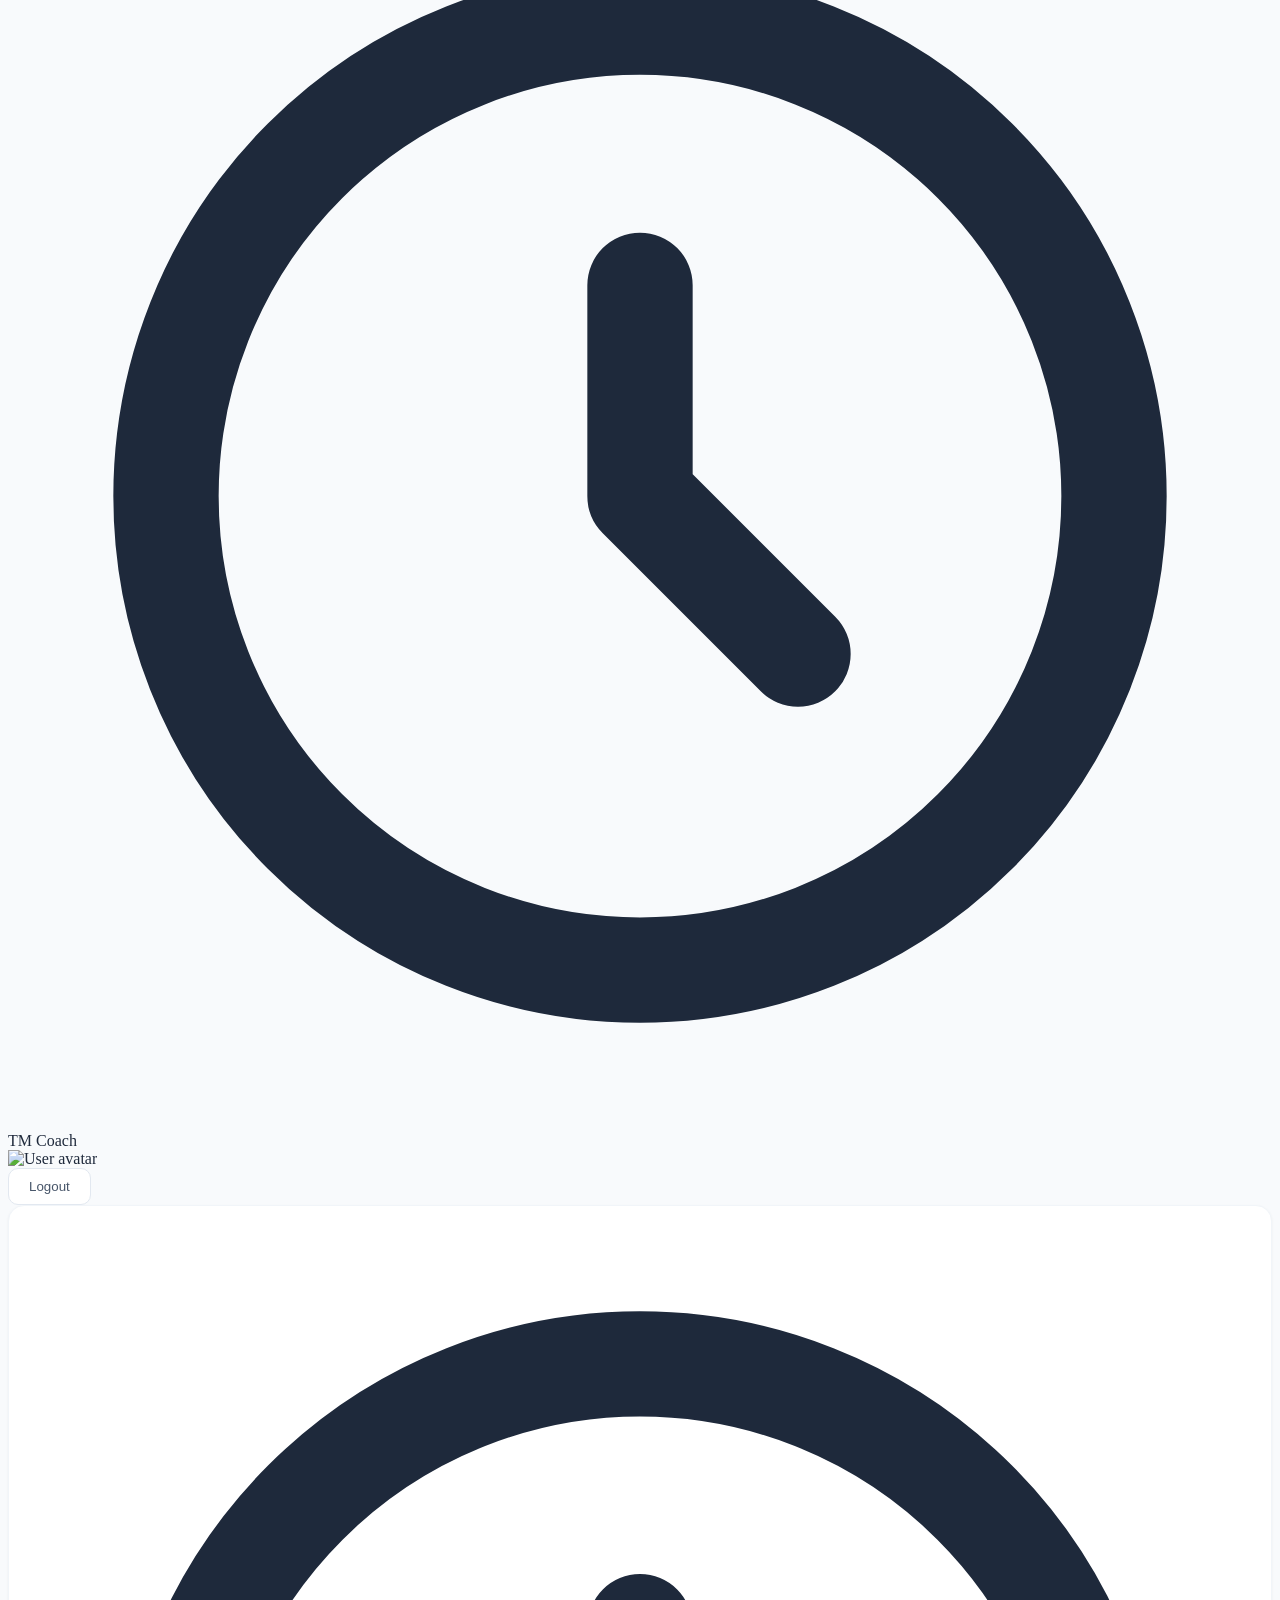
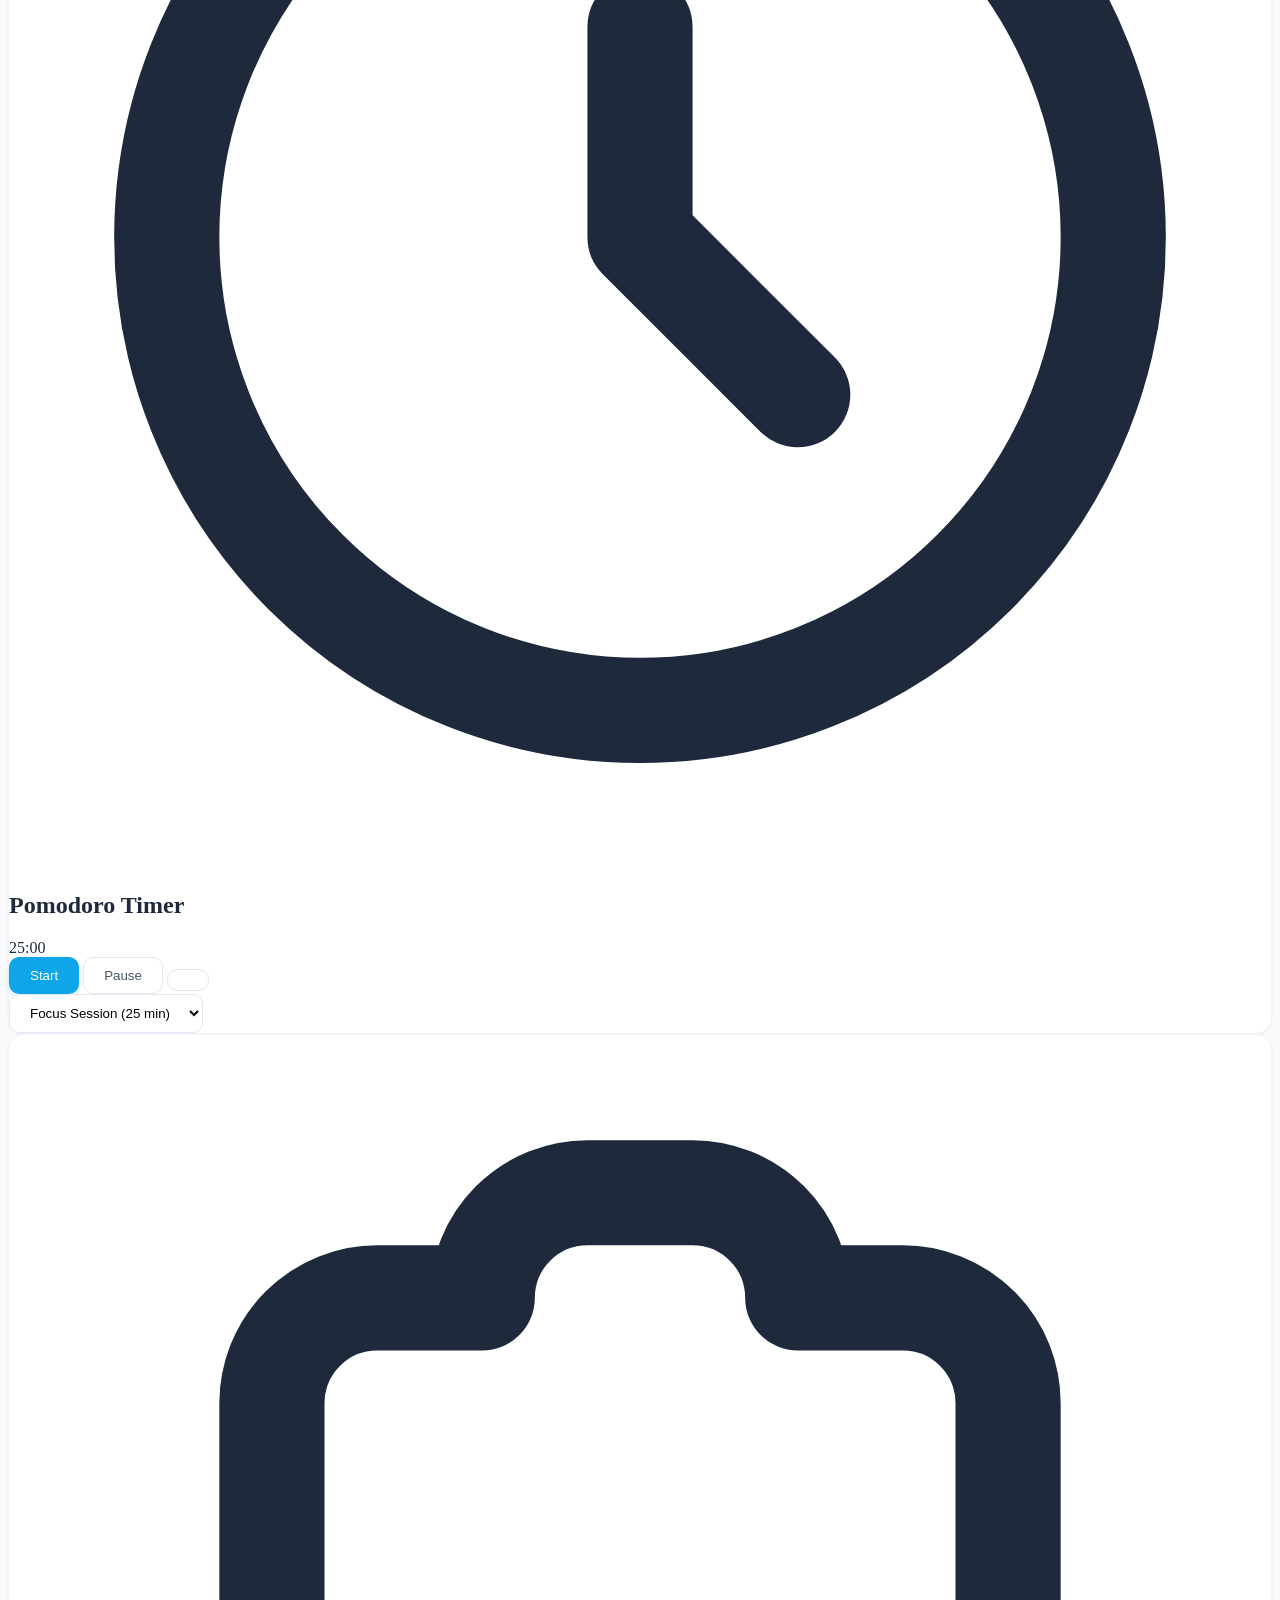
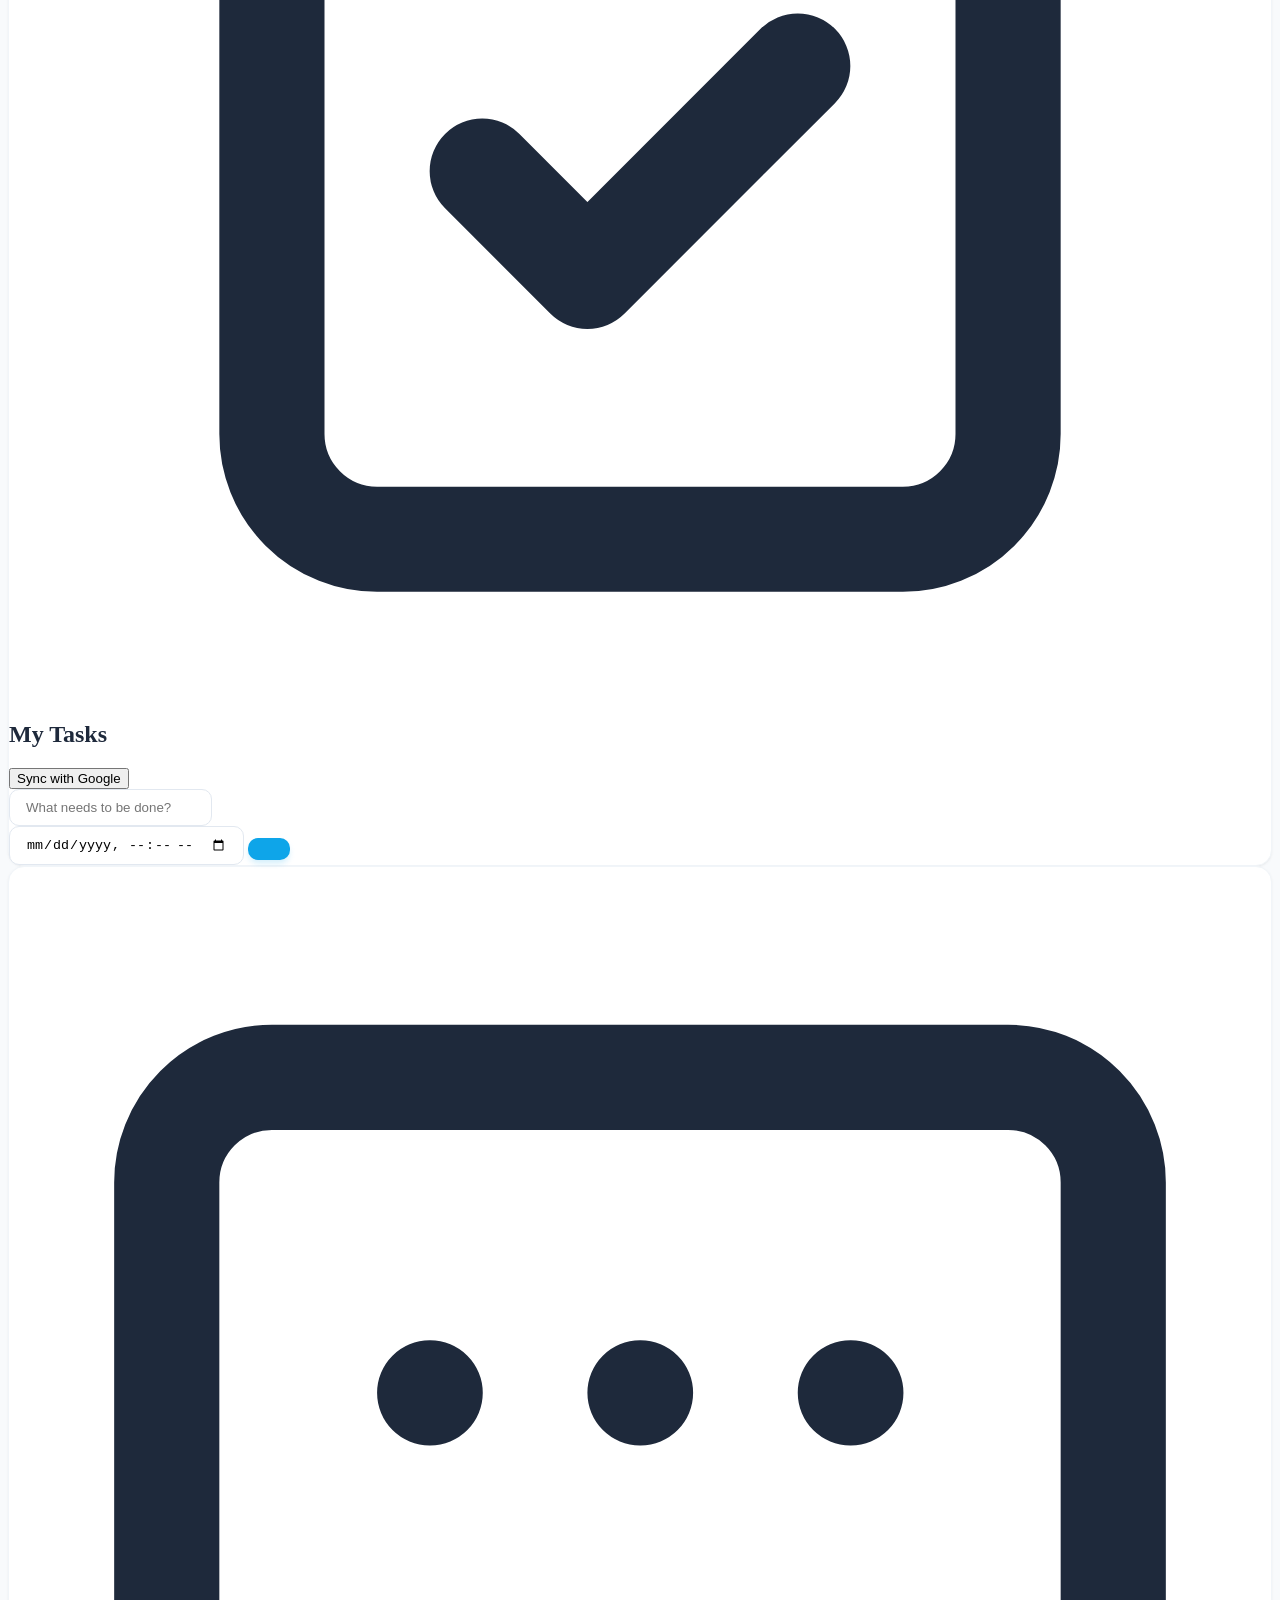
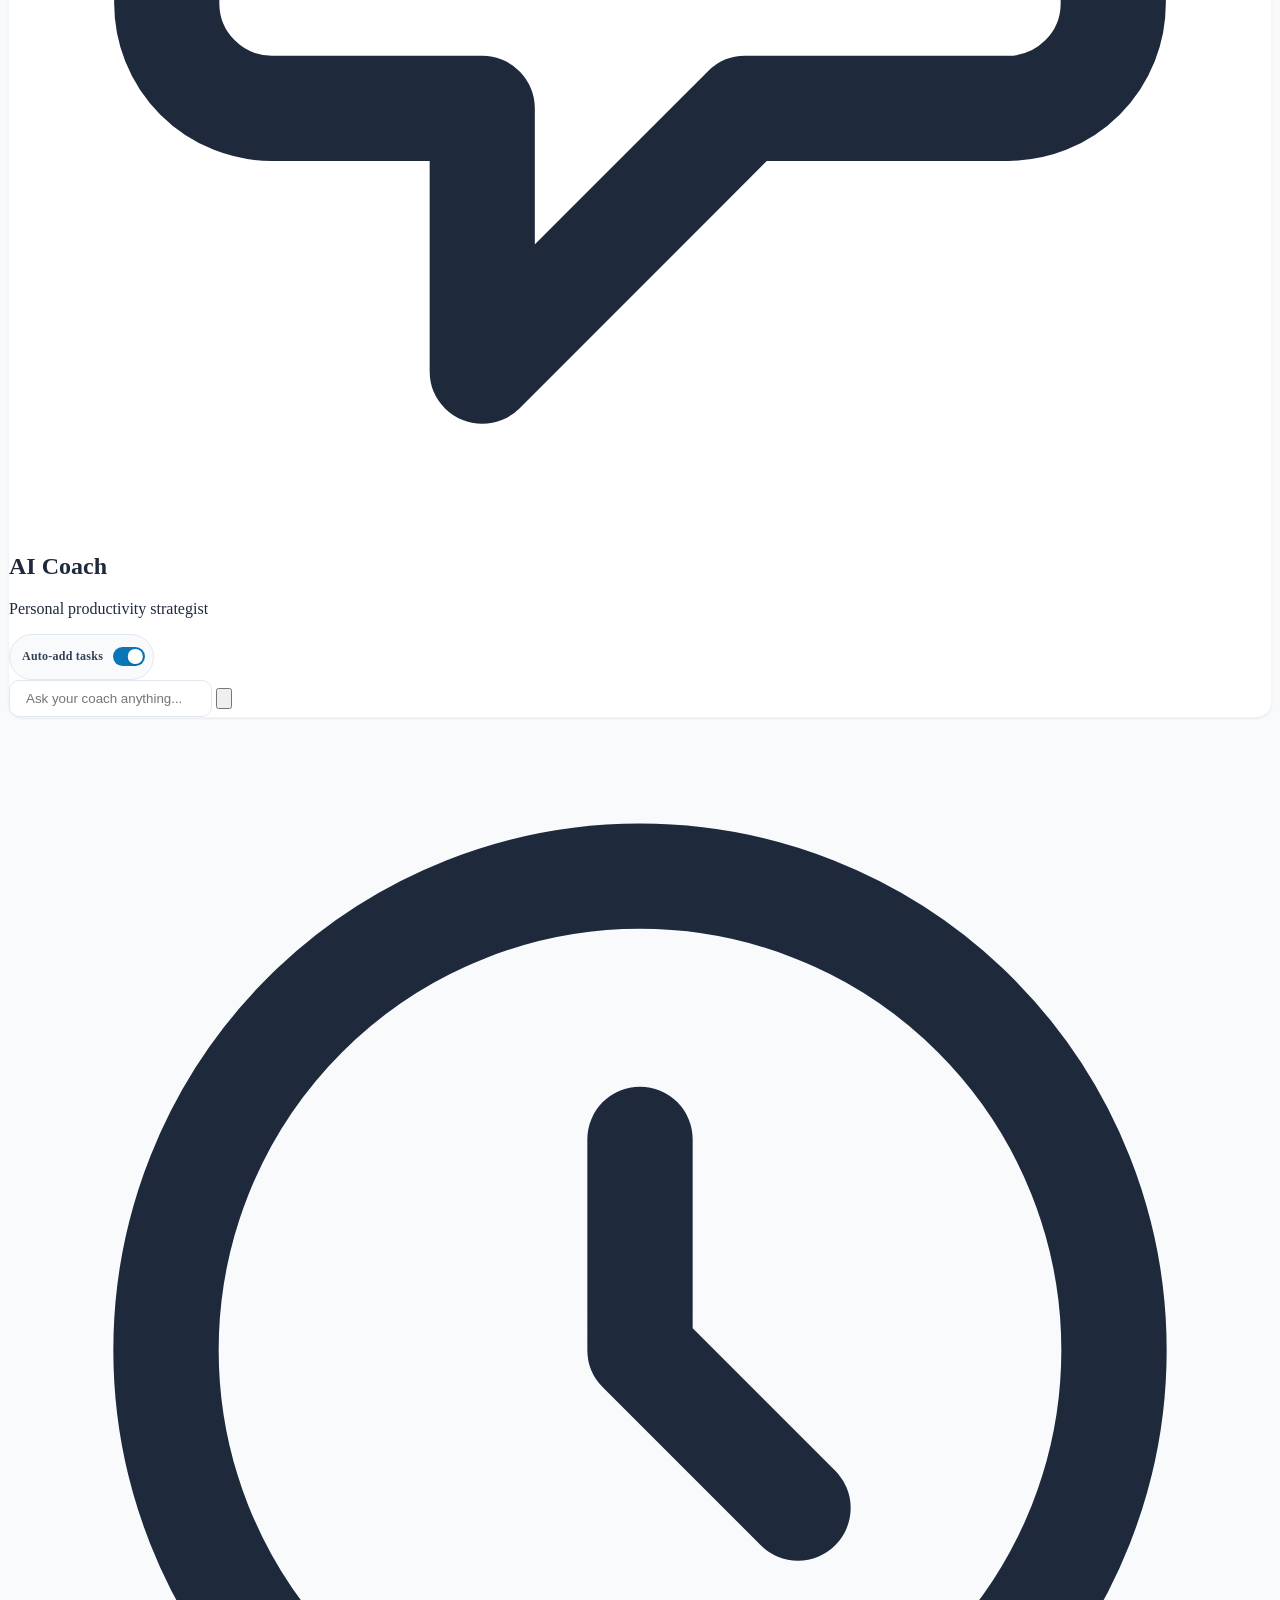
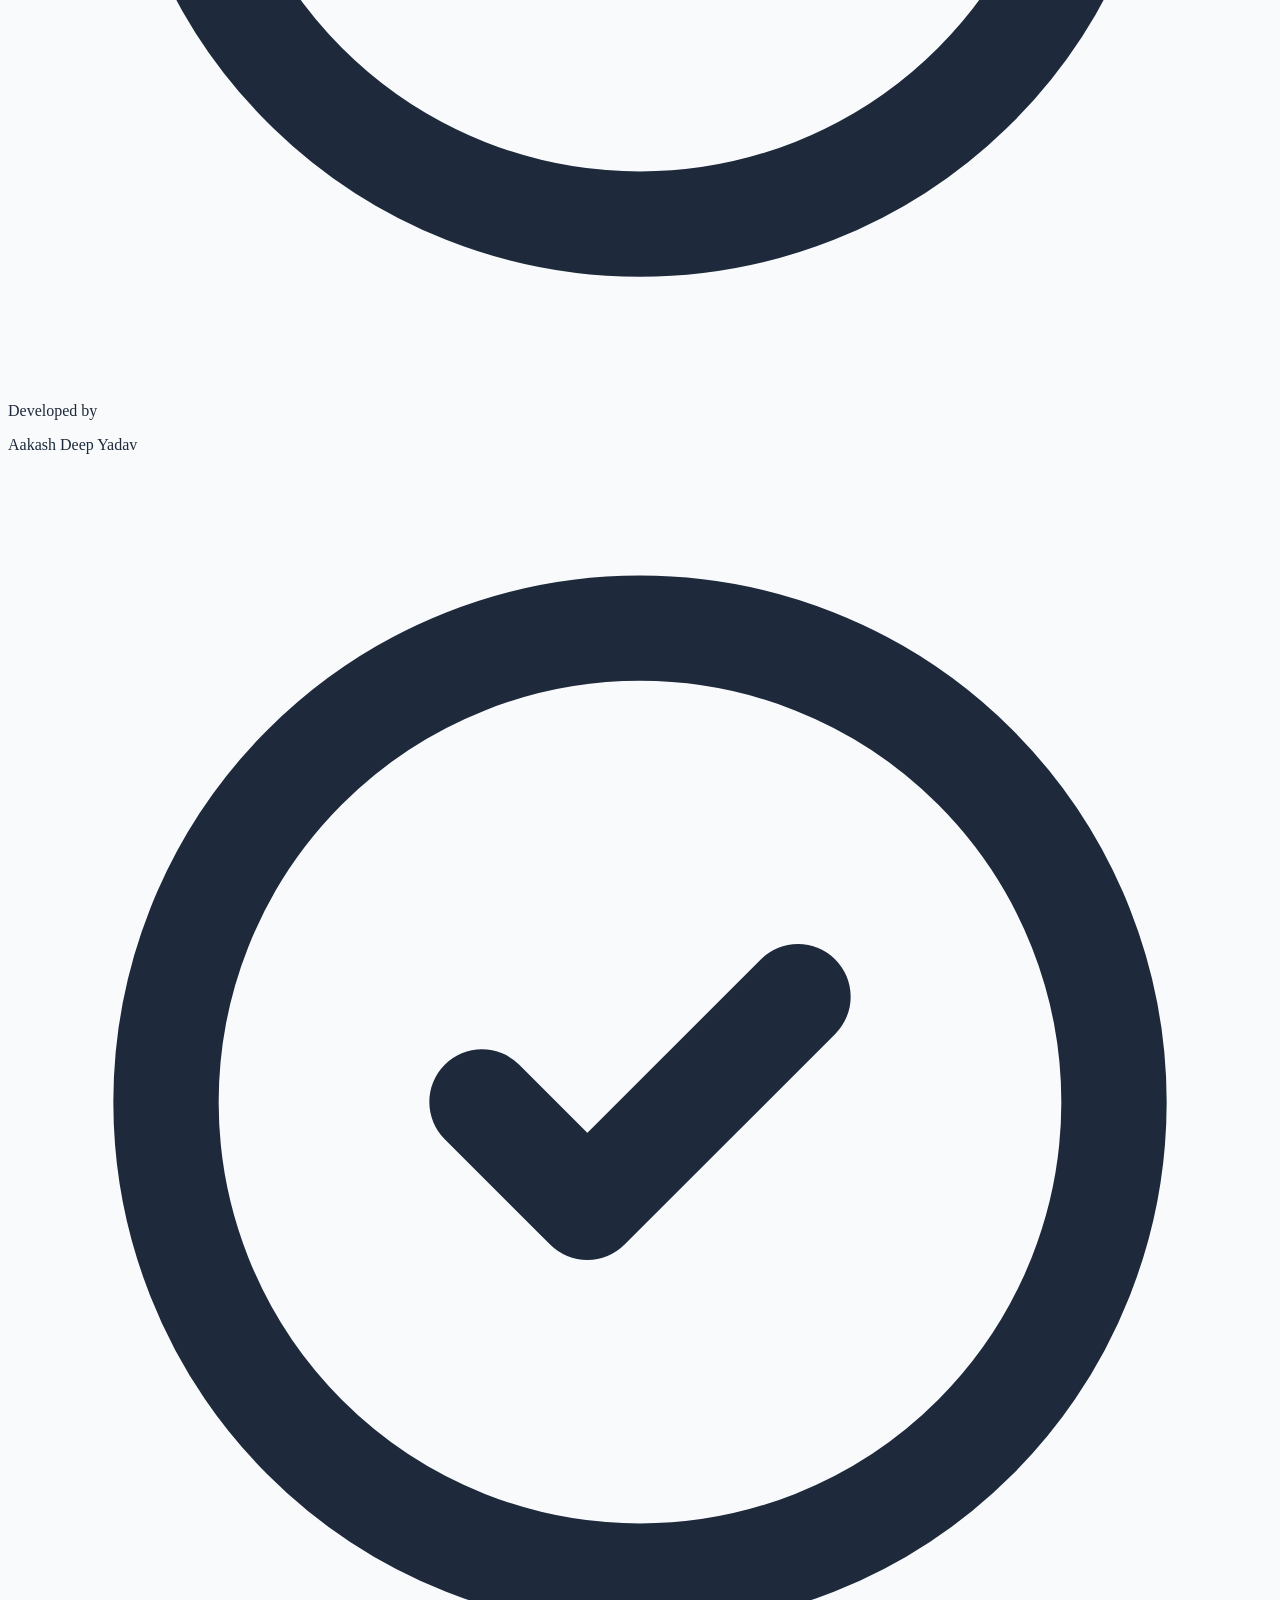
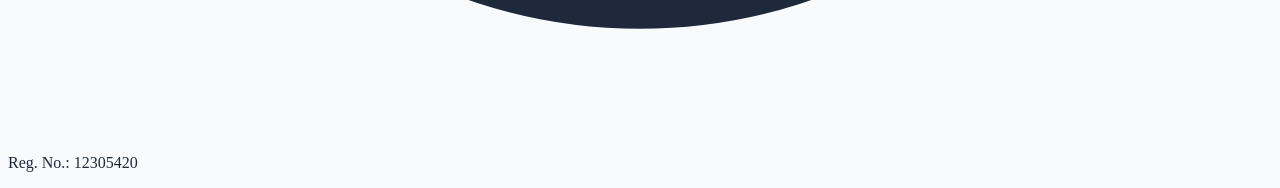
==== commit efb922c4: "enhanced the app" ====
--- a/index.html
+++ b/index.html
@@ -78,12 +78,11 @@
 
   <div id="login-screen" class="min-h-screen flex items-center justify-center bg-surface-50 dark:bg-surface-950 p-4">
     <div class="card p-10 max-w-md w-full relative overflow-hidden">
-      <!-- Decorative element -->
-      <div class="absolute -top-12 -right-12 w-32 h-32 bg-brand-500/10 rounded-full blur-3xl"></div>
+      <div class="absolute top-0 left-0 right-0 h-1 bg-brand-500"></div>
       
       <div class="relative z-10">
         <div class="flex justify-center mb-6">
-          <div class="w-16 h-16 bg-brand-500 rounded-2xl flex items-center justify-center shadow-lg shadow-brand-500/20">
+          <div class="w-16 h-16 bg-brand-500 rounded-2xl flex items-center justify-center shadow-sm">
             <svg class="w-10 h-10 text-white" fill="none" stroke="currentColor" viewBox="0 0 24 24">
               <path stroke-linecap="round" stroke-linejoin="round" stroke-width="2" d="M12 8v4l3 3m6-3a9 9 0 11-18 0 9 9 0 0118 0z" />
             </svg>
@@ -195,7 +194,8 @@
         <!-- Chat Coach -->
         <div class="lg:col-span-8">
           <section class="card h-full flex flex-col p-8 min-h-[600px]">
-            <div class="flex items-center space-x-3 mb-8">
+            <div class="flex items-center justify-between mb-6 gap-4 flex-wrap">
+              <div class="flex items-center space-x-3">
               <div class="p-2 bg-indigo-50 dark:bg-indigo-500/10 rounded-lg text-indigo-500">
                 <svg class="w-5 h-5" fill="none" stroke="currentColor" viewBox="0 0 24 24">
                   <path stroke-linecap="round" stroke-linejoin="round" stroke-width="2" d="M8 10h.01M12 10h.01M16 10h.01M9 16H5a2 2 0 01-2-2V6a2 2 0 012-2h14a2 2 0 012 2v8a2 2 0 01-2 2h-5l-5 5v-5z" />
@@ -205,6 +205,12 @@
                 <h2 class="text-lg font-bold text-surface-900 dark:text-surface-50 leading-tight">AI Coach</h2>
                 <p class="text-xs text-surface-500 font-medium">Personal productivity strategist</p>
               </div>
+            </div>
+              <label class="coach-toggle" for="auto-task-toggle">
+                <span class="coach-toggle__text">Auto-add tasks</span>
+                <input id="auto-task-toggle" type="checkbox" checked>
+                <span class="coach-toggle__slider" aria-hidden="true"></span>
+              </label>
             </div>
             
             <div id="chat-container" class="flex-grow overflow-y-auto mb-8 space-y-6 pr-4 chat-container"></div>
--- a/css/styles.css
+++ b/css/styles.css
@@ -21,20 +21,26 @@
   background-color: #ffffff;
   border: 1px solid #f1f5f9;
   border-radius: var(--radius-card);
-  box-shadow: 0 1px 3px 0 rgba(0, 0, 0, 0.05), 0 1px 2px -1px rgba(0, 0, 0, 0.05);
+  box-shadow:
+    0 1px 3px 0 rgba(0, 0, 0, 0.05),
+    0 1px 2px -1px rgba(0, 0, 0, 0.05);
   transition: all 0.3s cubic-bezier(0.4, 0, 0.2, 1);
 }
 
 .card:hover {
   transform: translateY(-2px);
-  box-shadow: 0 10px 15px -3px rgba(0, 0, 0, 0.05), 0 4px 6px -4px rgba(0, 0, 0, 0.05);
+  box-shadow:
+    0 10px 15px -3px rgba(0, 0, 0, 0.05),
+    0 4px 6px -4px rgba(0, 0, 0, 0.05);
   border-color: #e2e8f0;
 }
 
 .dark .card {
   background-color: #0f172a;
   border-color: #1e293b;
-  box-shadow: 0 1px 3px 0 rgba(0, 0, 0, 0.1), 0 1px 2px -1px rgba(0, 0, 0, 0.1);
+  box-shadow:
+    0 1px 3px 0 rgba(0, 0, 0, 0.1),
+    0 1px 2px -1px rgba(0, 0, 0, 0.1);
 }
 
 .dark .card:hover {
@@ -158,21 +164,89 @@
   width: 2.5rem;
   height: 2.5rem;
   border-radius: 50%;
-  background: linear-gradient(135deg, #0ea5e9, #0284c7);
+  background-color: #0b76b7;
   display: flex;
   align-items: center;
   justify-content: center;
-  box-shadow: 0 2px 8px rgba(14, 165, 233, 0.3);
+  box-shadow: 0 2px 8px rgba(2, 132, 199, 0.25);
 }
 
 .user-message {
-  background-color: #0ea5e9;
+  background-color: #0b76b7;
   color: #ffffff;
   border-radius: 1rem 1rem 0 1rem;
   padding: 0.875rem 1.25rem;
   max-width: 85%;
-  box-shadow: 0 2px 8px rgba(14, 165, 233, 0.2);
+  box-shadow: 0 2px 8px rgba(11, 118, 183, 0.2);
   line-height: 1.6;
+}
+
+.coach-toggle {
+  display: inline-flex;
+  align-items: center;
+  gap: 0.625rem;
+  background-color: #f8fafc;
+  border: 1px solid #e2e8f0;
+  border-radius: 999px;
+  padding: 0.375rem 0.5rem 0.375rem 0.75rem;
+  min-height: 2rem;
+}
+
+.coach-toggle__text {
+  font-size: 0.75rem;
+  font-weight: 600;
+  color: #334155;
+  letter-spacing: 0.02em;
+}
+
+.coach-toggle input {
+  position: absolute;
+  opacity: 0;
+  width: 0;
+  height: 0;
+}
+
+.coach-toggle__slider {
+  position: relative;
+  width: 2rem;
+  height: 1.2rem;
+  border-radius: 999px;
+  background-color: #cbd5e1;
+  transition: background-color 0.2s ease;
+}
+
+.coach-toggle__slider::before {
+  content: "";
+  position: absolute;
+  top: 0.15rem;
+  left: 0.15rem;
+  width: 0.9rem;
+  height: 0.9rem;
+  border-radius: 50%;
+  background-color: #ffffff;
+  box-shadow: 0 1px 2px rgba(0, 0, 0, 0.2);
+  transition: transform 0.2s ease;
+}
+
+.coach-toggle input:checked + .coach-toggle__slider {
+  background-color: #0b76b7;
+}
+
+.coach-toggle input:checked + .coach-toggle__slider::before {
+  transform: translateX(0.8rem);
+}
+
+.dark .coach-toggle {
+  background-color: #0f172a;
+  border-color: #334155;
+}
+
+.dark .coach-toggle__text {
+  color: #cbd5e1;
+}
+
+.dark .coach-toggle__slider {
+  background-color: #475569;
 }
 
 .thinking {
@@ -189,12 +263,22 @@
   animation: bounce 1.4s infinite ease-in-out both;
 }
 
-.thinking span:nth-child(1) { animation-delay: -0.32s; }
-.thinking span:nth-child(2) { animation-delay: -0.16s; }
+.thinking span:nth-child(1) {
+  animation-delay: -0.32s;
+}
+.thinking span:nth-child(2) {
+  animation-delay: -0.16s;
+}
 
 @keyframes bounce {
-  0%, 80%, 100% { transform: scale(0); }
-  40% { transform: scale(1.0); }
+  0%,
+  80%,
+  100% {
+    transform: scale(0);
+  }
+  40% {
+    transform: scale(1);
+  }
 }
 
 /* Task Item Polish */
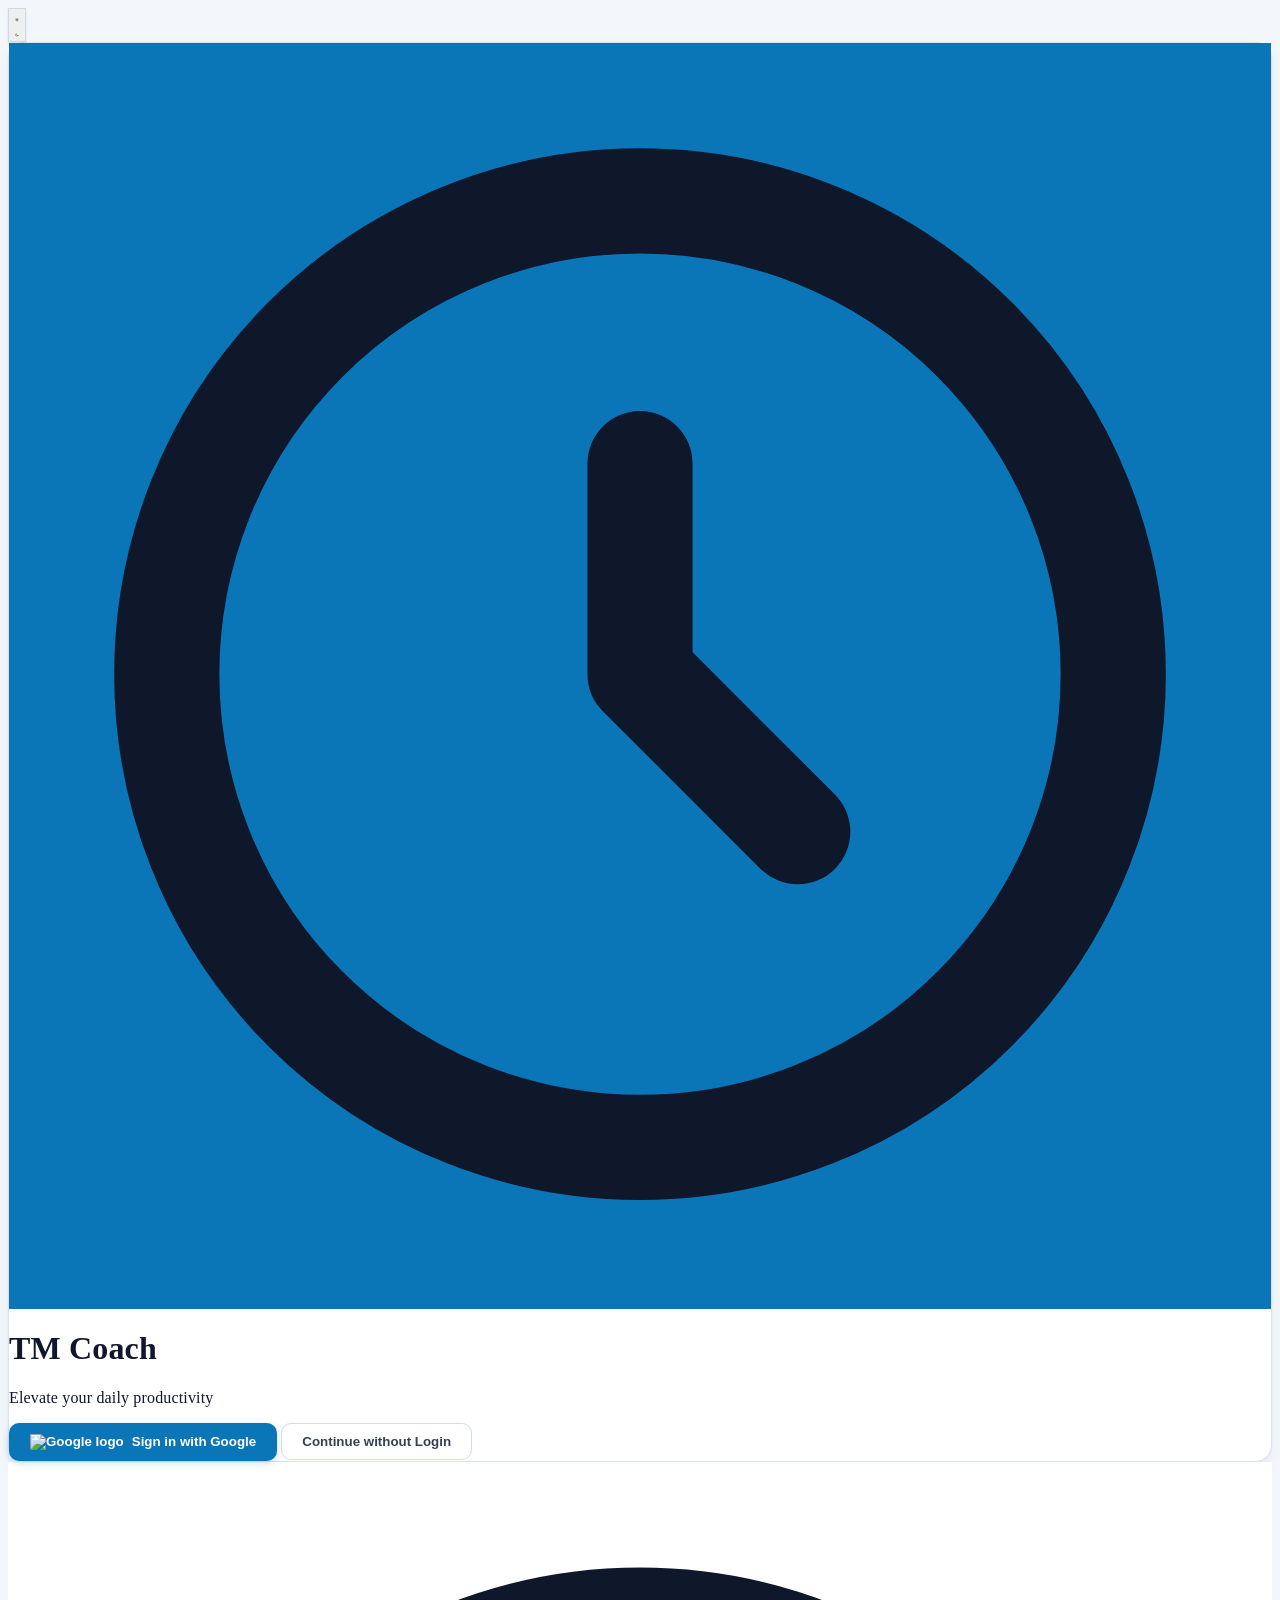
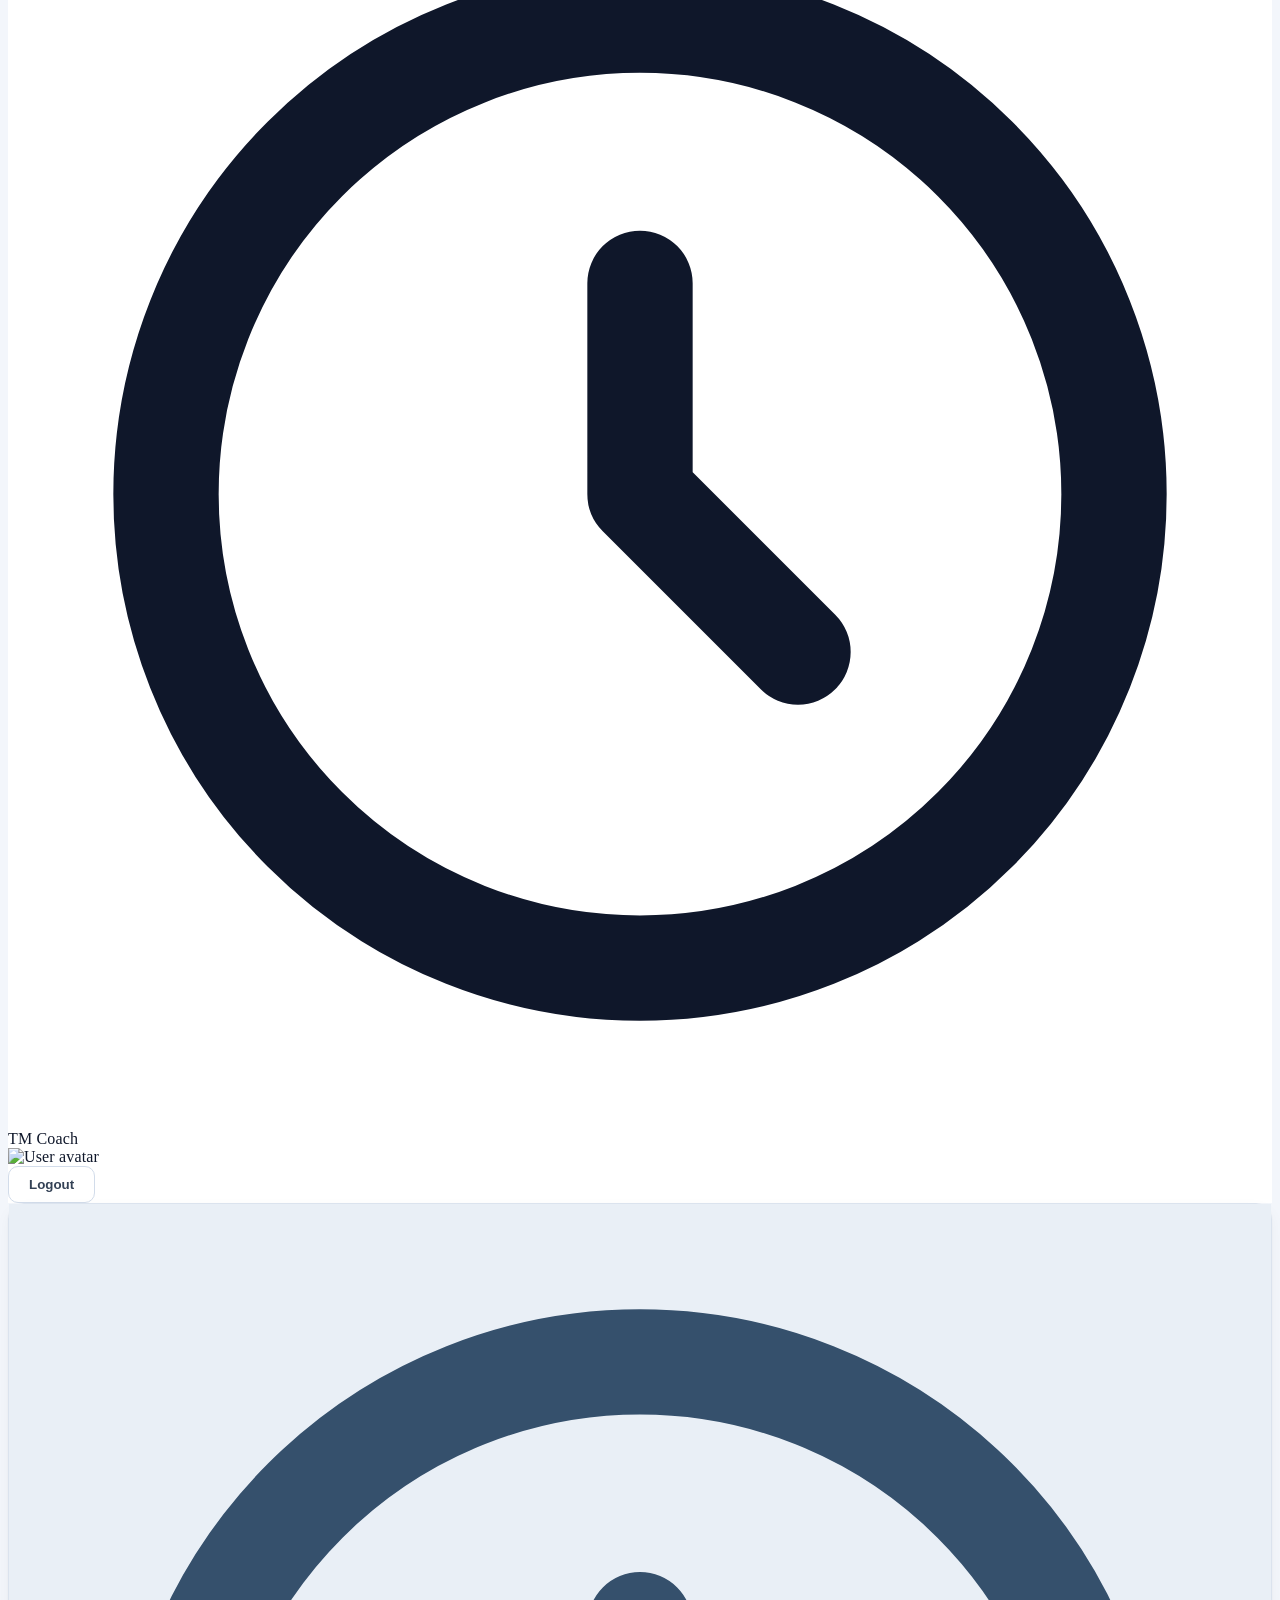
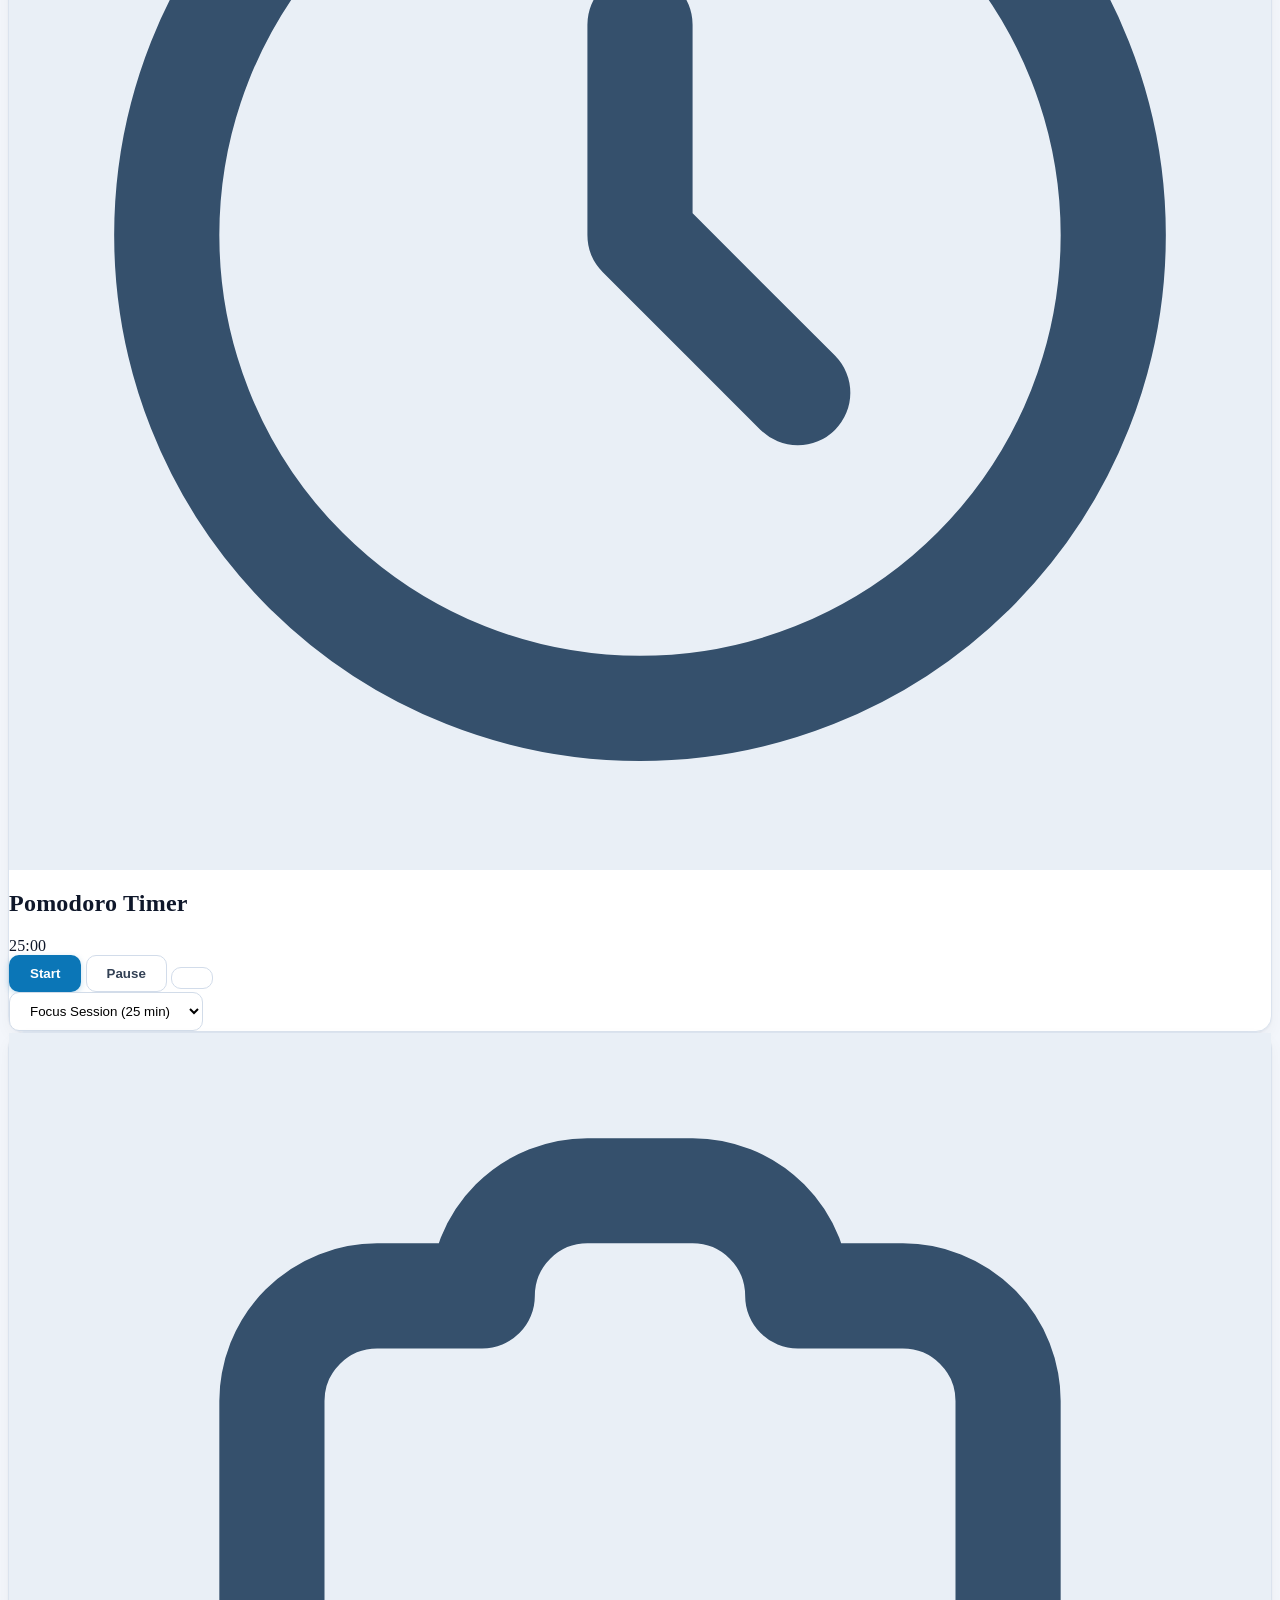
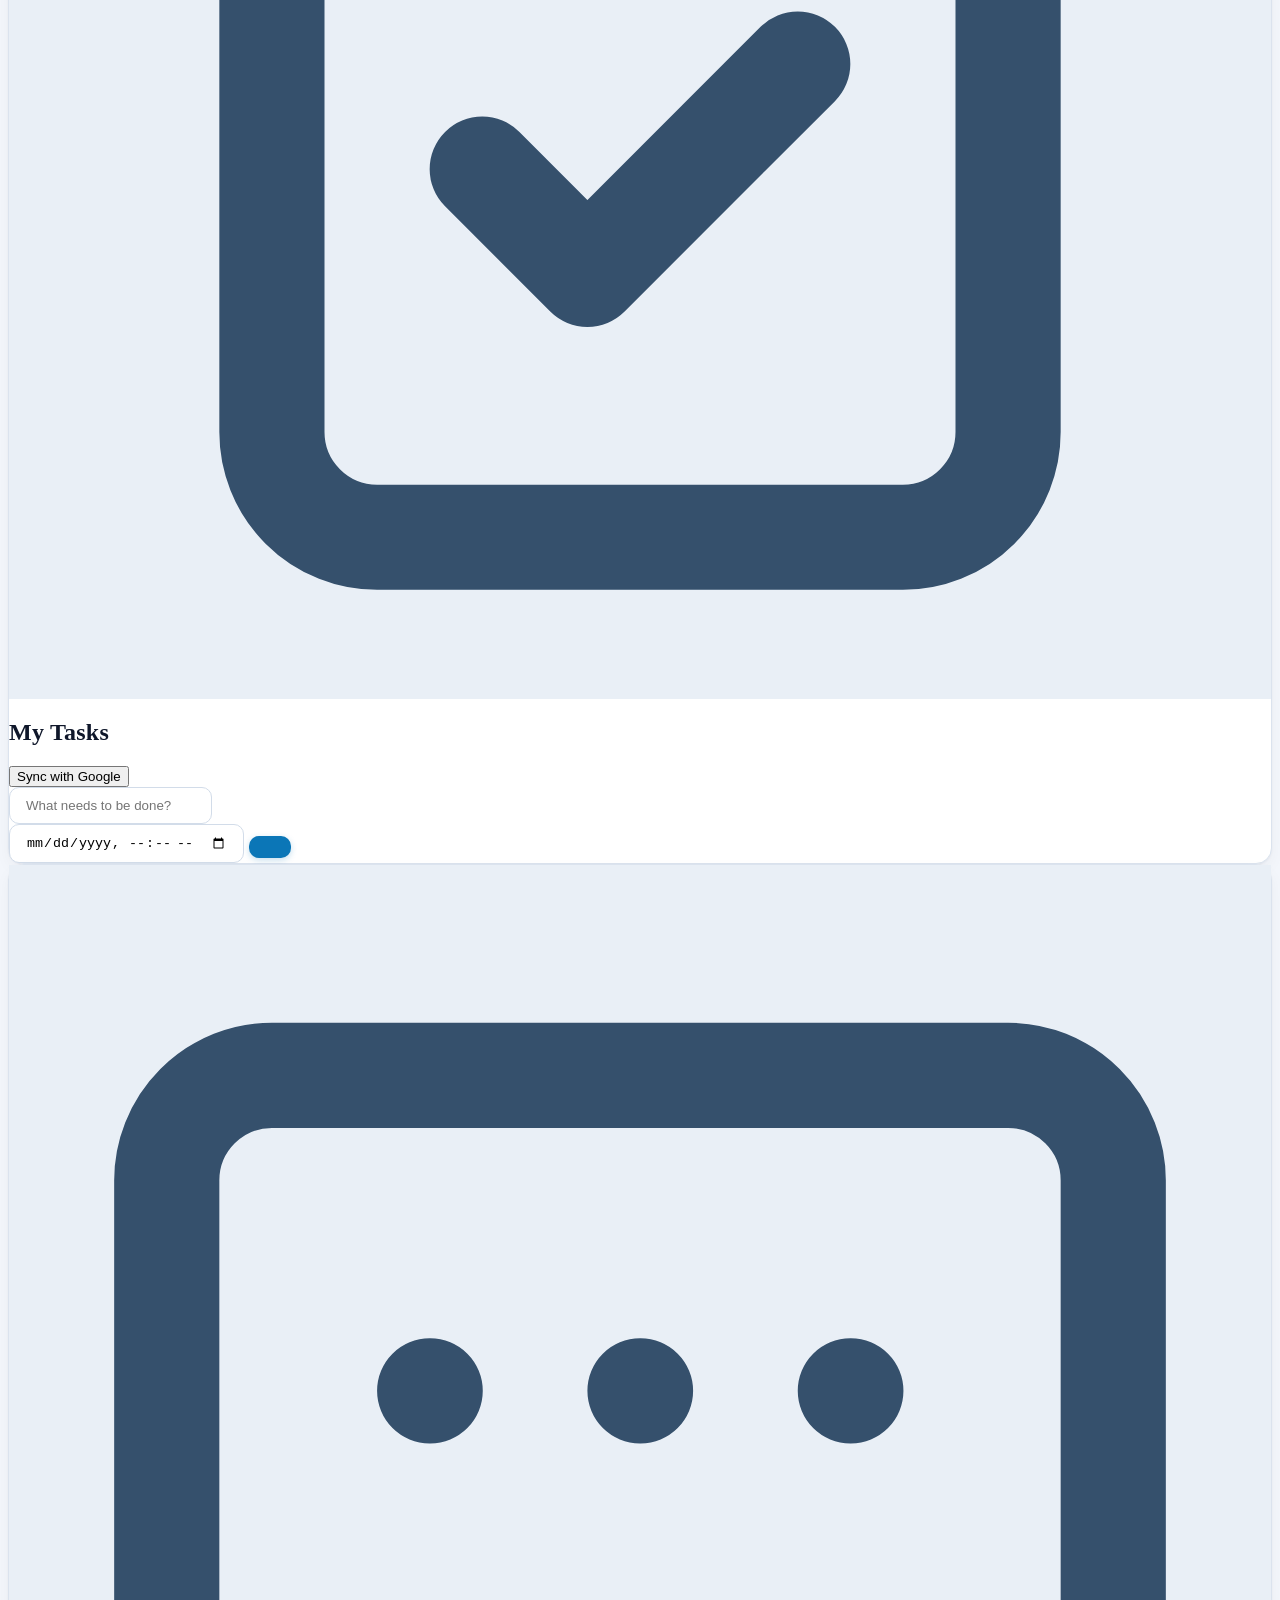
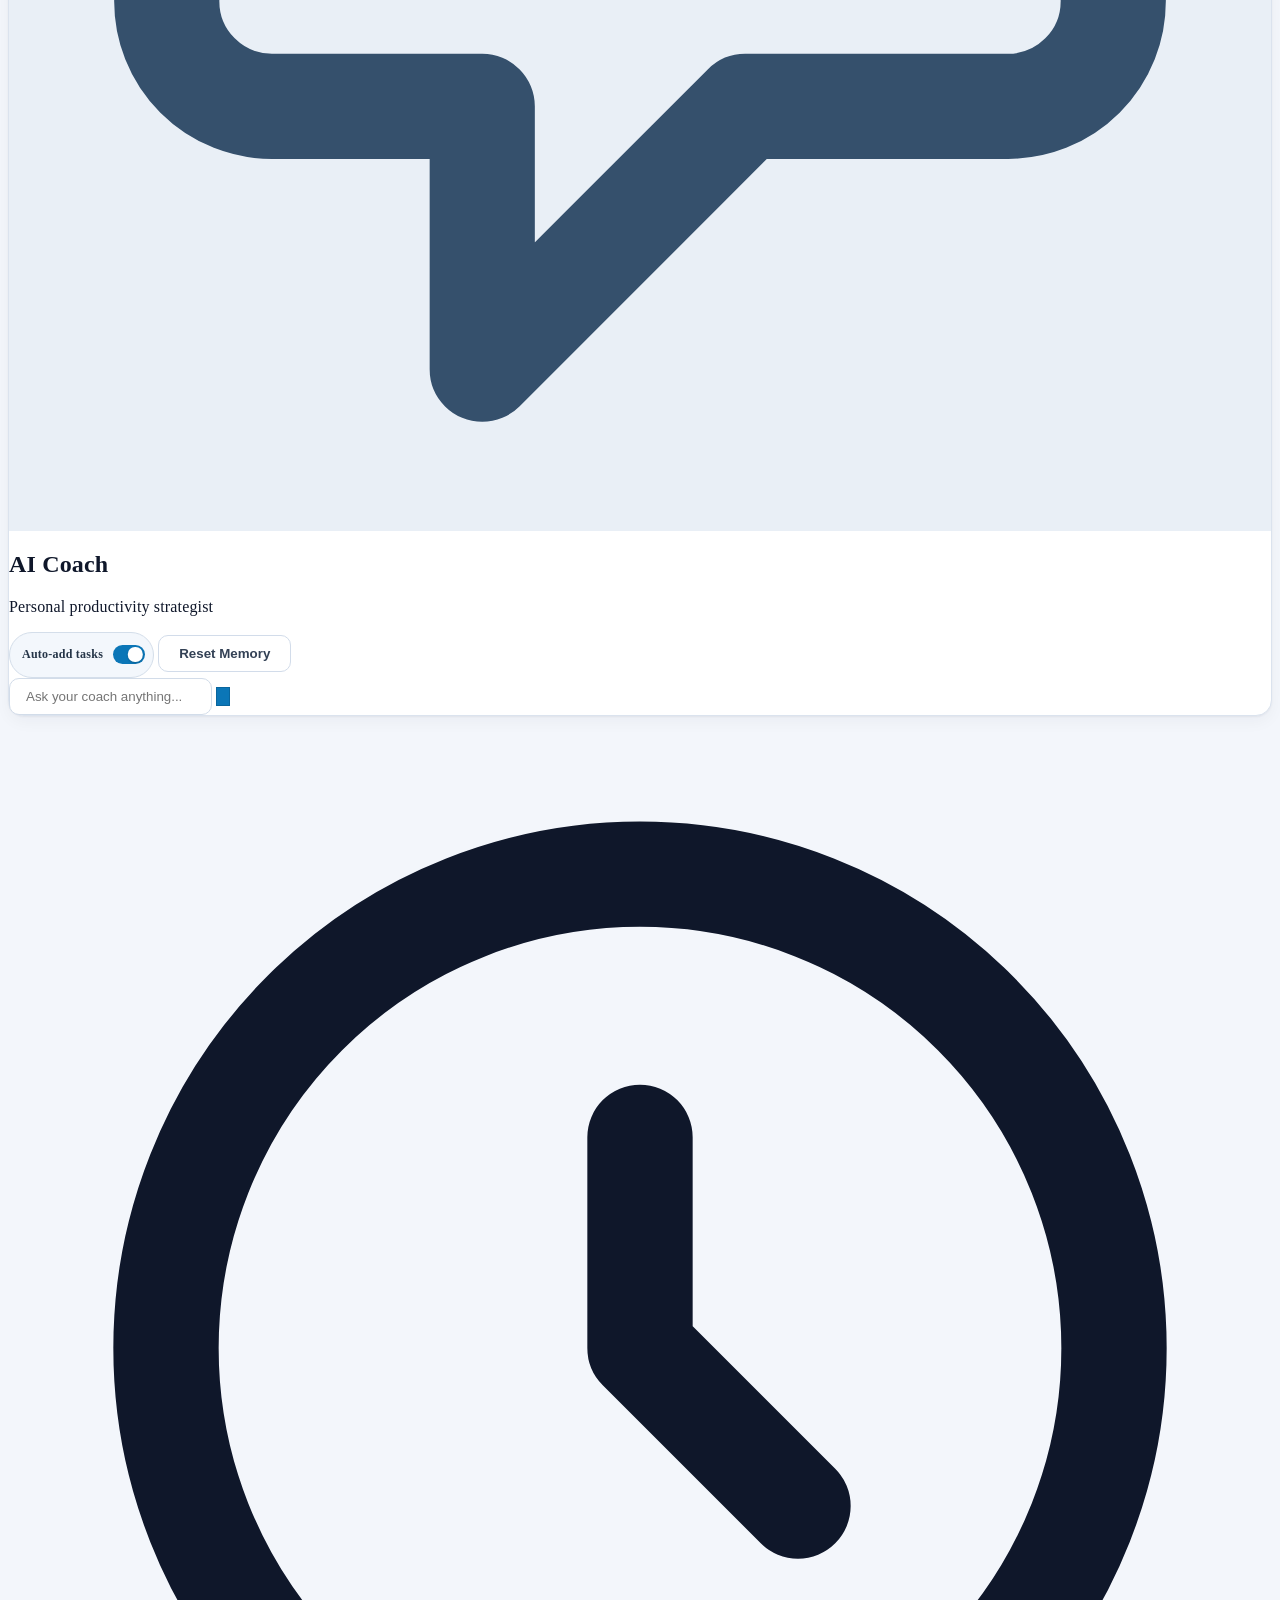
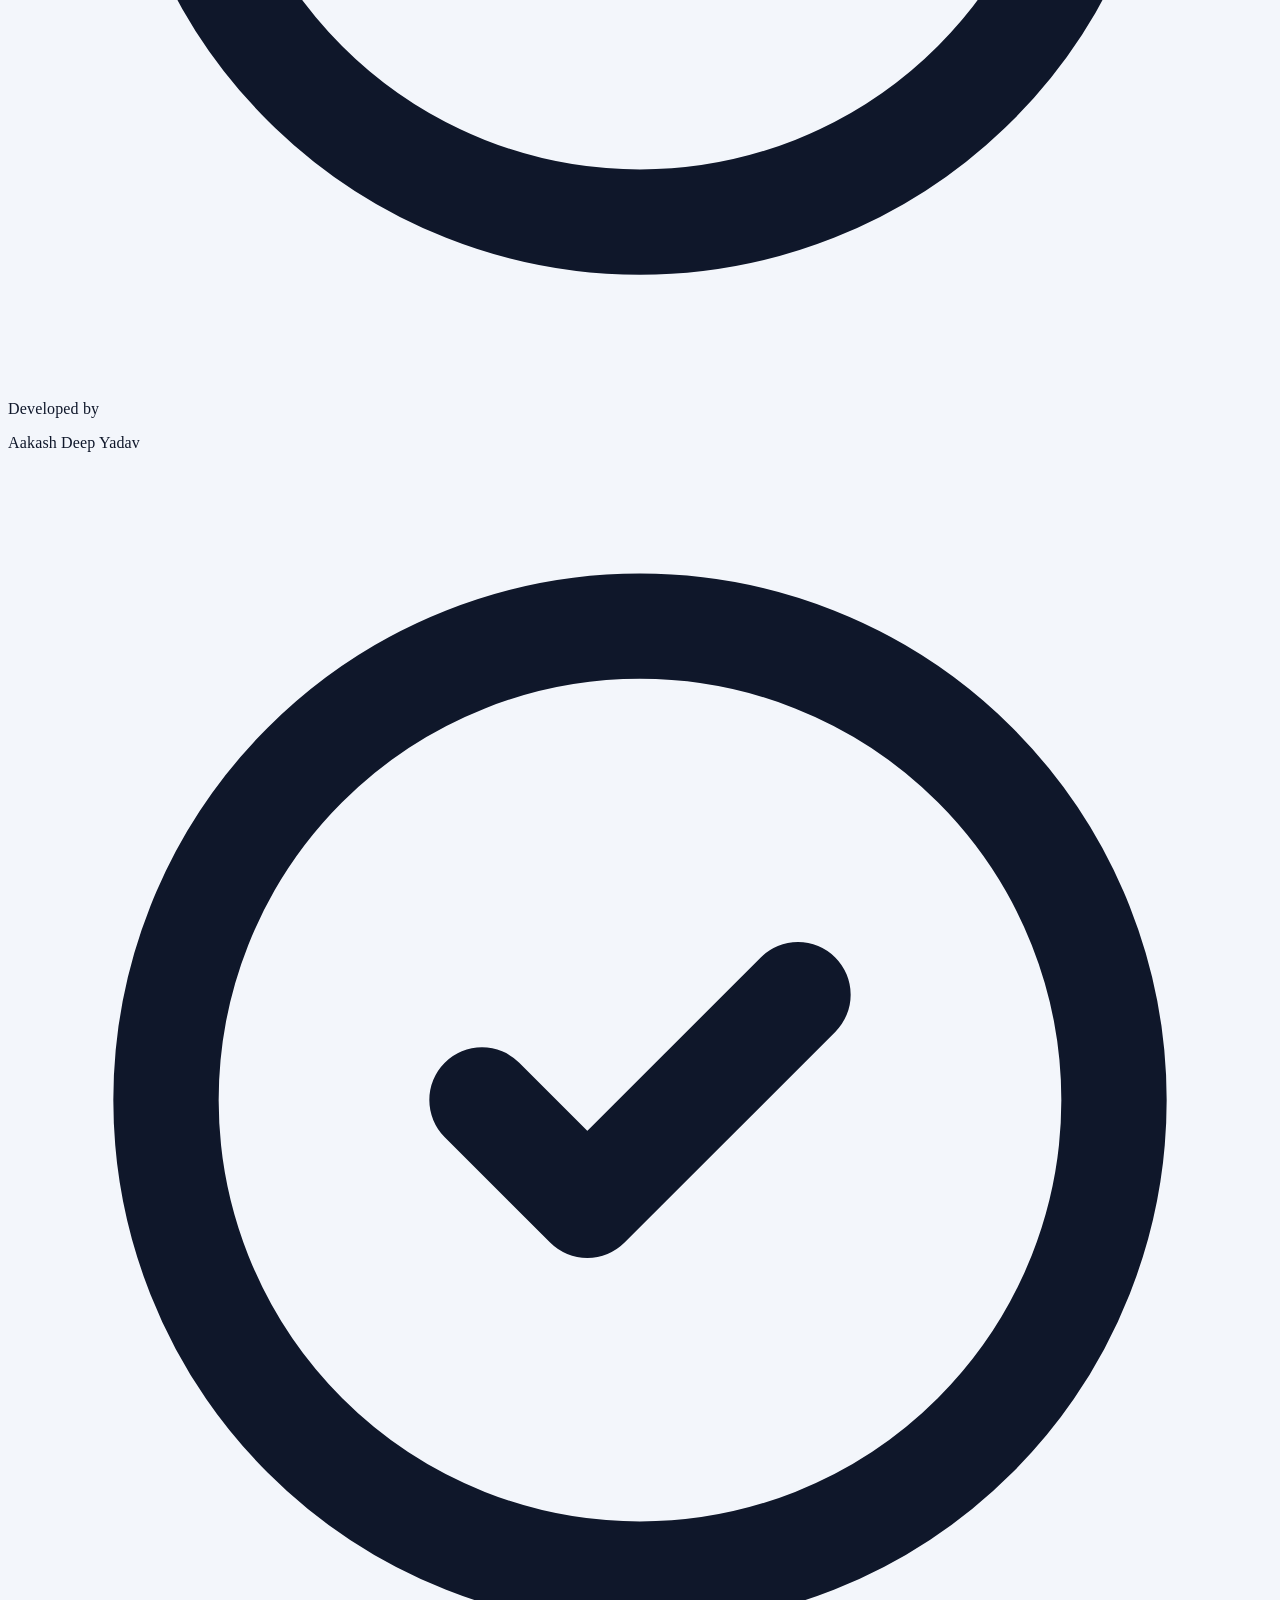
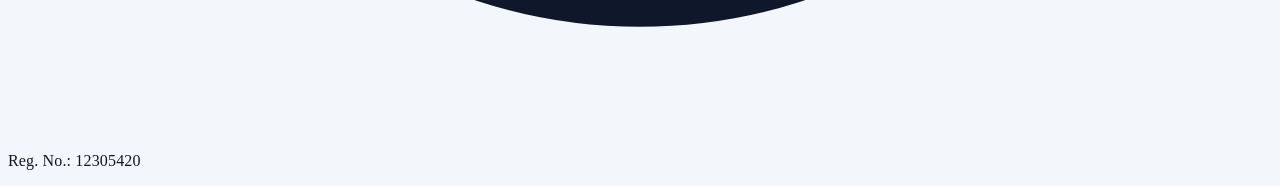
==== commit 2fac8049: "enhance the ui/ux" ====
--- a/index.html
+++ b/index.html
@@ -67,7 +67,7 @@
 </head>
 <body class="bg-gray-50 text-gray-900 dark:bg-gray-900 dark:text-gray-100 transition-colors">
 
-  <button id="theme-toggle" class="fixed top-4 right-4 p-2 rounded-full bg-gray-200 dark:bg-gray-700">
+  <button id="theme-toggle" class="theme-toggle fixed top-4 right-4 p-2 rounded-full bg-gray-200 dark:bg-gray-700" aria-label="Toggle theme">
     <svg id="sun-icon" class="w-6 h-6 hidden" fill="none" stroke="currentColor" viewBox="0 0 24 24">
       <path stroke-linecap="round" stroke-linejoin="round" stroke-width="2" d="M12 3v1m0 16v1m9-9h-1M4 12H3m15.364 6.364l-.707-.707M6.343 6.343l-.707-.707m12.728 0l-.707.707M6.343 17.657l-.707.707M16 12a4 4 0 11-8 0 4 4 0 018 0z" />
     </svg>
@@ -77,12 +77,12 @@
   </button>
 
   <div id="login-screen" class="min-h-screen flex items-center justify-center bg-surface-50 dark:bg-surface-950 p-4">
-    <div class="card p-10 max-w-md w-full relative overflow-hidden">
+    <div class="card login-card p-10 max-w-md w-full relative overflow-hidden">
       <div class="absolute top-0 left-0 right-0 h-1 bg-brand-500"></div>
       
       <div class="relative z-10">
         <div class="flex justify-center mb-6">
-          <div class="w-16 h-16 bg-brand-500 rounded-2xl flex items-center justify-center shadow-sm">
+          <div class="brand-mark w-16 h-16 bg-brand-500 rounded-2xl flex items-center justify-center shadow-sm">
             <svg class="w-10 h-10 text-white" fill="none" stroke="currentColor" viewBox="0 0 24 24">
               <path stroke-linecap="round" stroke-linejoin="round" stroke-width="2" d="M12 8v4l3 3m6-3a9 9 0 11-18 0 9 9 0 0118 0z" />
             </svg>
@@ -103,7 +103,7 @@
   </div>
 
   <div id="main-app" class="hidden min-h-screen bg-surface-50 dark:bg-surface-950 flex flex-col">
-    <nav class="bg-white/80 dark:bg-surface-900/80 backdrop-blur-md sticky top-0 z-50 border-b border-surface-100 dark:border-surface-800">
+    <nav class="app-nav sticky top-0 z-50 border-b border-surface-100 dark:border-surface-800">
       <div class="max-w-7xl mx-auto px-4 sm:px-6 lg:px-8">
         <div class="flex justify-between h-16">
           <div class="flex items-center space-x-3">
@@ -130,14 +130,14 @@
         <!-- Sidebar -->
         <div class="lg:col-span-4 space-y-10">
           <!-- Pomodoro -->
-          <section class="card p-8">
+          <section class="card module-card p-8">
             <div class="flex items-center space-x-3 mb-6">
-              <div class="p-2 bg-orange-50 dark:bg-orange-500/10 rounded-lg text-orange-500">
+              <div class="section-icon p-2 rounded-lg">
                 <svg class="w-5 h-5" fill="none" stroke="currentColor" viewBox="0 0 24 24">
                   <path stroke-linecap="round" stroke-linejoin="round" stroke-width="2" d="M12 8v4l3 3m6-3a9 9 0 11-18 0 9 9 0 0118 0z" />
                 </svg>
               </div>
-              <h2 class="text-lg font-bold text-surface-900 dark:text-surface-50">Pomodoro Timer</h2>
+              <h2 class="section-title text-lg font-bold text-surface-900 dark:text-surface-50">Pomodoro Timer</h2>
             </div>
             
             <div class="text-center">
@@ -162,15 +162,15 @@
           </section>
 
           <!-- Tasks -->
-          <section class="card p-8">
+          <section class="card module-card p-8">
             <div class="flex justify-between items-center mb-6">
               <div class="flex items-center space-x-3">
-                <div class="p-2 bg-brand-50 dark:bg-brand-500/10 rounded-lg text-brand-500">
+                <div class="section-icon p-2 rounded-lg">
                   <svg class="w-5 h-5" fill="none" stroke="currentColor" viewBox="0 0 24 24">
                     <path stroke-linecap="round" stroke-linejoin="round" stroke-width="2" d="M9 5H7a2 2 0 00-2 2v12a2 2 0 002 2h10a2 2 0 002-2V7a2 2 0 00-2-2h-2M9 5a2 2 0 012-2h2a2 2 0 012 2m-6 9l2 2 4-4" />
                   </svg>
                 </div>
-                <h2 class="text-lg font-bold text-surface-900 dark:text-surface-50">My Tasks</h2>
+                <h2 class="section-title text-lg font-bold text-surface-900 dark:text-surface-50">My Tasks</h2>
               </div>
               <button id="sync-tasks-btn" class="text-xs font-bold text-brand-600 dark:text-brand-400 hover:underline">Sync with Google</button>
             </div>
@@ -193,10 +193,10 @@
 
         <!-- Chat Coach -->
         <div class="lg:col-span-8">
-          <section class="card h-full flex flex-col p-8 min-h-[600px]">
-            <div class="flex items-center justify-between mb-6 gap-4 flex-wrap">
+          <section class="card module-card h-full flex flex-col p-8 min-h-[600px]">
+            <div class="coach-header flex items-center justify-between mb-6 gap-4 flex-wrap">
               <div class="flex items-center space-x-3">
-              <div class="p-2 bg-indigo-50 dark:bg-indigo-500/10 rounded-lg text-indigo-500">
+              <div class="section-icon p-2 rounded-lg">
                 <svg class="w-5 h-5" fill="none" stroke="currentColor" viewBox="0 0 24 24">
                   <path stroke-linecap="round" stroke-linejoin="round" stroke-width="2" d="M8 10h.01M12 10h.01M16 10h.01M9 16H5a2 2 0 01-2-2V6a2 2 0 012-2h14a2 2 0 012 2v8a2 2 0 01-2 2h-5l-5 5v-5z" />
                 </svg>
@@ -206,11 +206,14 @@
                 <p class="text-xs text-surface-500 font-medium">Personal productivity strategist</p>
               </div>
             </div>
-              <label class="coach-toggle" for="auto-task-toggle">
-                <span class="coach-toggle__text">Auto-add tasks</span>
-                <input id="auto-task-toggle" type="checkbox" checked>
-                <span class="coach-toggle__slider" aria-hidden="true"></span>
-              </label>
+              <div class="flex items-center gap-2">
+                <label class="coach-toggle" for="auto-task-toggle">
+                  <span class="coach-toggle__text">Auto-add tasks</span>
+                  <input id="auto-task-toggle" type="checkbox" checked>
+                  <span class="coach-toggle__slider" aria-hidden="true"></span>
+                </label>
+                <button id="reset-coach-memory" type="button" class="btn btn-secondary text-xs px-3 py-2">Reset Memory</button>
+              </div>
             </div>
             
             <div id="chat-container" class="flex-grow overflow-y-auto mb-8 space-y-6 pr-4 chat-container"></div>
@@ -218,7 +221,7 @@
             <form id="chat-form" class="relative">
               <input type="text" id="user-input" placeholder="Ask your coach anything..." 
                      class="form-input w-full pr-14 py-4 text-base shadow-sm">
-              <button type="submit" class="absolute right-2 top-1/2 -translate-y-1/2 p-2.5 bg-brand-500 text-white rounded-lg hover:bg-brand-600 transition-all shadow-md shadow-brand-500/20">
+              <button type="submit" class="send-btn absolute right-2 top-1/2 -translate-y-1/2 p-2.5 text-white rounded-lg transition-all" aria-label="Send message">
                 <svg class="w-5 h-5" fill="none" stroke="currentColor" viewBox="0 0 24 24">
                   <path stroke-linecap="round" stroke-linejoin="round" stroke-width="2" d="M13 5l7 7-7 7M5 5l7 7-7 7" />
                 </svg>
--- a/css/styles.css
+++ b/css/styles.css
@@ -2,55 +2,100 @@
 :root {
   --radius-card: 1rem;
   --radius-button: 0.625rem;
+  --surface-page: #f3f6fb;
+  --surface-card: #ffffff;
+  --surface-soft: #f8fafc;
+  --surface-border: #dbe3ee;
+  --text-primary: #0f172a;
+  --text-secondary: #475569;
+  --brand-500: #0b76b7;
+  --brand-600: #095f93;
 }
 
 body {
   -webkit-font-smoothing: antialiased;
   -moz-osx-font-smoothing: grayscale;
-  background-color: #f8fafc;
-  color: #1e293b;
+  background-color: var(--surface-page);
+  color: var(--text-primary);
+  letter-spacing: 0.01em;
 }
 
 .dark body {
-  background-color: #020617;
-  color: #f1f5f9;
+  background-color: #0b1220;
+  color: #e2e8f0;
 }
 
 /* Custom Card Component */
 .card {
-  background-color: #ffffff;
-  border: 1px solid #f1f5f9;
+  background-color: var(--surface-card);
+  border: 1px solid var(--surface-border);
   border-radius: var(--radius-card);
   box-shadow:
-    0 1px 3px 0 rgba(0, 0, 0, 0.05),
-    0 1px 2px -1px rgba(0, 0, 0, 0.05);
-  transition: all 0.3s cubic-bezier(0.4, 0, 0.2, 1);
+    0 1px 2px rgba(15, 23, 42, 0.05),
+    0 6px 16px rgba(15, 23, 42, 0.04);
+  transition:
+    border-color 0.2s ease,
+    box-shadow 0.2s ease;
 }
 
 .card:hover {
-  transform: translateY(-2px);
   box-shadow:
-    0 10px 15px -3px rgba(0, 0, 0, 0.05),
-    0 4px 6px -4px rgba(0, 0, 0, 0.05);
-  border-color: #e2e8f0;
+    0 1px 2px rgba(15, 23, 42, 0.06),
+    0 10px 24px rgba(15, 23, 42, 0.08);
+  border-color: #cfd9e6;
 }
 
 .dark .card {
-  background-color: #0f172a;
-  border-color: #1e293b;
+  background-color: #111b2d;
+  border-color: #243146;
   box-shadow:
-    0 1px 3px 0 rgba(0, 0, 0, 0.1),
-    0 1px 2px -1px rgba(0, 0, 0, 0.1);
+    0 1px 2px rgba(2, 6, 23, 0.35),
+    0 10px 24px rgba(2, 6, 23, 0.35);
 }
 
 .dark .card:hover {
-  border-color: #334155;
+  border-color: #334765;
+}
+
+.module-card {
+  position: relative;
+}
+
+.section-title {
+  letter-spacing: 0.01em;
+}
+
+.section-icon {
+  background-color: #e9eff6;
+  color: #35506c;
+}
+
+.dark .section-icon {
+  background-color: #1b2a3d;
+  color: #a9bdd3;
+}
+
+.app-nav {
+  background-color: rgba(255, 255, 255, 0.97);
+  backdrop-filter: none;
+}
+
+.dark .app-nav {
+  background-color: rgba(11, 18, 32, 0.98);
+}
+
+.login-card {
+  border-color: #d8e1ec;
+}
+
+.brand-mark {
+  background-color: var(--brand-500);
 }
 
 /* Button Component Refinement */
 .btn {
   border-radius: var(--radius-button);
-  font-weight: 500;
+  font-weight: 600;
   padding: 0.625rem 1.25rem;
   transition: all 0.2s cubic-bezier(0.4, 0, 0.2, 1);
   display: inline-flex;
@@ -65,64 +110,66 @@
 }
 
 .btn-primary {
-  background-color: #0ea5e9;
+  background-color: var(--brand-500);
   color: #ffffff;
-  box-shadow: 0 4px 6px -1px rgba(14, 165, 233, 0.2);
+  box-shadow: 0 2px 6px rgba(11, 118, 183, 0.24);
 }
 
 .btn-primary:hover {
-  background-color: #0284c7;
-  box-shadow: 0 10px 15px -3px rgba(14, 165, 233, 0.3);
+  background-color: var(--brand-600);
+  box-shadow: 0 8px 16px rgba(11, 118, 183, 0.25);
 }
 
 .btn-secondary {
-  background-color: #ffffff;
-  border-color: #e2e8f0;
-  color: #475569;
+  background-color: var(--surface-card);
+  border-color: #d2dcea;
+  color: #334155;
 }
 
 .btn-secondary:hover {
-  background-color: #f8fafc;
-  border-color: #cbd5e1;
-  color: #1e293b;
+  background-color: var(--surface-soft);
+  border-color: #bcc8da;
+  color: #0f172a;
 }
 
 .dark .btn-secondary {
-  background-color: #1e293b;
-  border-color: #334155;
-  color: #cbd5e1;
+  background-color: #16243a;
+  border-color: #2d405c;
+  color: #c7d4e5;
 }
 
 .dark .btn-secondary:hover {
-  background-color: #334155;
-  border-color: #475569;
+  background-color: #1f3250;
+  border-color: #3a5276;
   color: #f1f5f9;
 }
 
 /* Form Input Component Refinement */
 .form-input {
   border-radius: var(--radius-button);
-  border: 1px solid #e2e8f0;
+  border: 1px solid #d2dce9;
   padding: 0.625rem 1rem;
-  transition: all 0.2s;
-  background-color: #ffffff;
+  transition:
+    border-color 0.2s ease,
+    box-shadow 0.2s ease;
+  background-color: var(--surface-card);
 }
 
 .form-input:focus {
-  border-color: #0ea5e9;
-  box-shadow: 0 0 0 4px rgba(14, 165, 233, 0.1);
+  border-color: var(--brand-500);
+  box-shadow: 0 0 0 3px rgba(11, 118, 183, 0.16);
   outline: none;
 }
 
 .dark .form-input {
-  background-color: #1e293b;
-  border-color: #334155;
+  background-color: #16243a;
+  border-color: #2e425e;
   color: #f1f5f9;
 }
 
 .dark .form-input:focus {
-  border-color: #38bdf8;
-  box-shadow: 0 0 0 4px rgba(56, 189, 248, 0.1);
+  border-color: #4ea4d8;
+  box-shadow: 0 0 0 3px rgba(78, 164, 216, 0.2);
 }
 
 /* Chat Styles Refinement */
@@ -142,19 +189,19 @@
 
 .bot-message {
   position: relative;
-  background-color: #ffffff;
+  background-color: var(--surface-card);
   border-radius: 0 1rem 1rem 1rem;
   padding: 1rem 1.25rem;
   margin-left: 3.5rem;
   box-shadow: 0 1px 2px 0 rgba(0, 0, 0, 0.05);
-  border: 1px solid #f1f5f9;
+  border: 1px solid #dbe3ee;
   max-width: 85%;
   line-height: 1.6;
 }
 
 .dark .bot-message {
-  background-color: #1e293b;
-  border-color: #334155;
+  background-color: #16243a;
+  border-color: #2f4461;
 }
 
 .bot-avatar {
@@ -164,7 +211,7 @@
   width: 2.5rem;
   height: 2.5rem;
   border-radius: 50%;
-  background-color: #0b76b7;
+  background-color: var(--brand-500);
   display: flex;
   align-items: center;
   justify-content: center;
@@ -172,7 +219,7 @@
 }
 
 .user-message {
-  background-color: #0b76b7;
+  background-color: var(--brand-500);
   color: #ffffff;
   border-radius: 1rem 1rem 0 1rem;
   padding: 0.875rem 1.25rem;
@@ -185,8 +232,8 @@
   display: inline-flex;
   align-items: center;
   gap: 0.625rem;
-  background-color: #f8fafc;
-  border: 1px solid #e2e8f0;
+  background-color: #f3f7fc;
+  border: 1px solid #d4deea;
   border-radius: 999px;
   padding: 0.375rem 0.5rem 0.375rem 0.75rem;
   min-height: 2rem;
@@ -195,7 +242,7 @@
 .coach-toggle__text {
   font-size: 0.75rem;
   font-weight: 600;
-  color: #334155;
+  color: #243447;
   letter-spacing: 0.02em;
 }
 
@@ -229,7 +276,7 @@
 }
 
 .coach-toggle input:checked + .coach-toggle__slider {
-  background-color: #0b76b7;
+  background-color: var(--brand-500);
 }
 
 .coach-toggle input:checked + .coach-toggle__slider::before {
@@ -237,8 +284,8 @@
 }
 
 .dark .coach-toggle {
-  background-color: #0f172a;
-  border-color: #334155;
+  background-color: #132137;
+  border-color: #30445f;
 }
 
 .dark .coach-toggle__text {
@@ -246,7 +293,30 @@
 }
 
 .dark .coach-toggle__slider {
-  background-color: #475569;
+  background-color: #4a6281;
+}
+
+.send-btn {
+  background-color: var(--brand-500);
+  border: 1px solid #09659d;
+}
+
+.send-btn:hover {
+  background-color: var(--brand-600);
+}
+
+.send-btn:focus-visible {
+  outline: none;
+  box-shadow: 0 0 0 3px rgba(11, 118, 183, 0.2);
+}
+
+.theme-toggle {
+  border: 1px solid #cfd9e6;
+  box-shadow: 0 1px 2px rgba(15, 23, 42, 0.1);
+}
+
+.dark .theme-toggle {
+  border-color: #3a4f6b;
 }
 
 .thinking {
@@ -283,22 +353,22 @@
 
 /* Task Item Polish */
 .task-item {
-  border: 1px solid #f1f5f9;
+  border: 1px solid #dbe3ee;
   transition: all 0.2s;
 }
 
 .task-item:hover {
-  background-color: #f8fafc;
-  border-color: #e2e8f0;
+  background-color: #f7fafd;
+  border-color: #cfd9e6;
 }
 
 .dark .task-item {
-  border-color: #1e293b;
+  border-color: #2c415d;
 }
 
 .dark .task-item:hover {
-  background-color: #1e293b;
-  border-color: #334155;
+  background-color: #18283f;
+  border-color: #3a5276;
 }
 
 .notification {
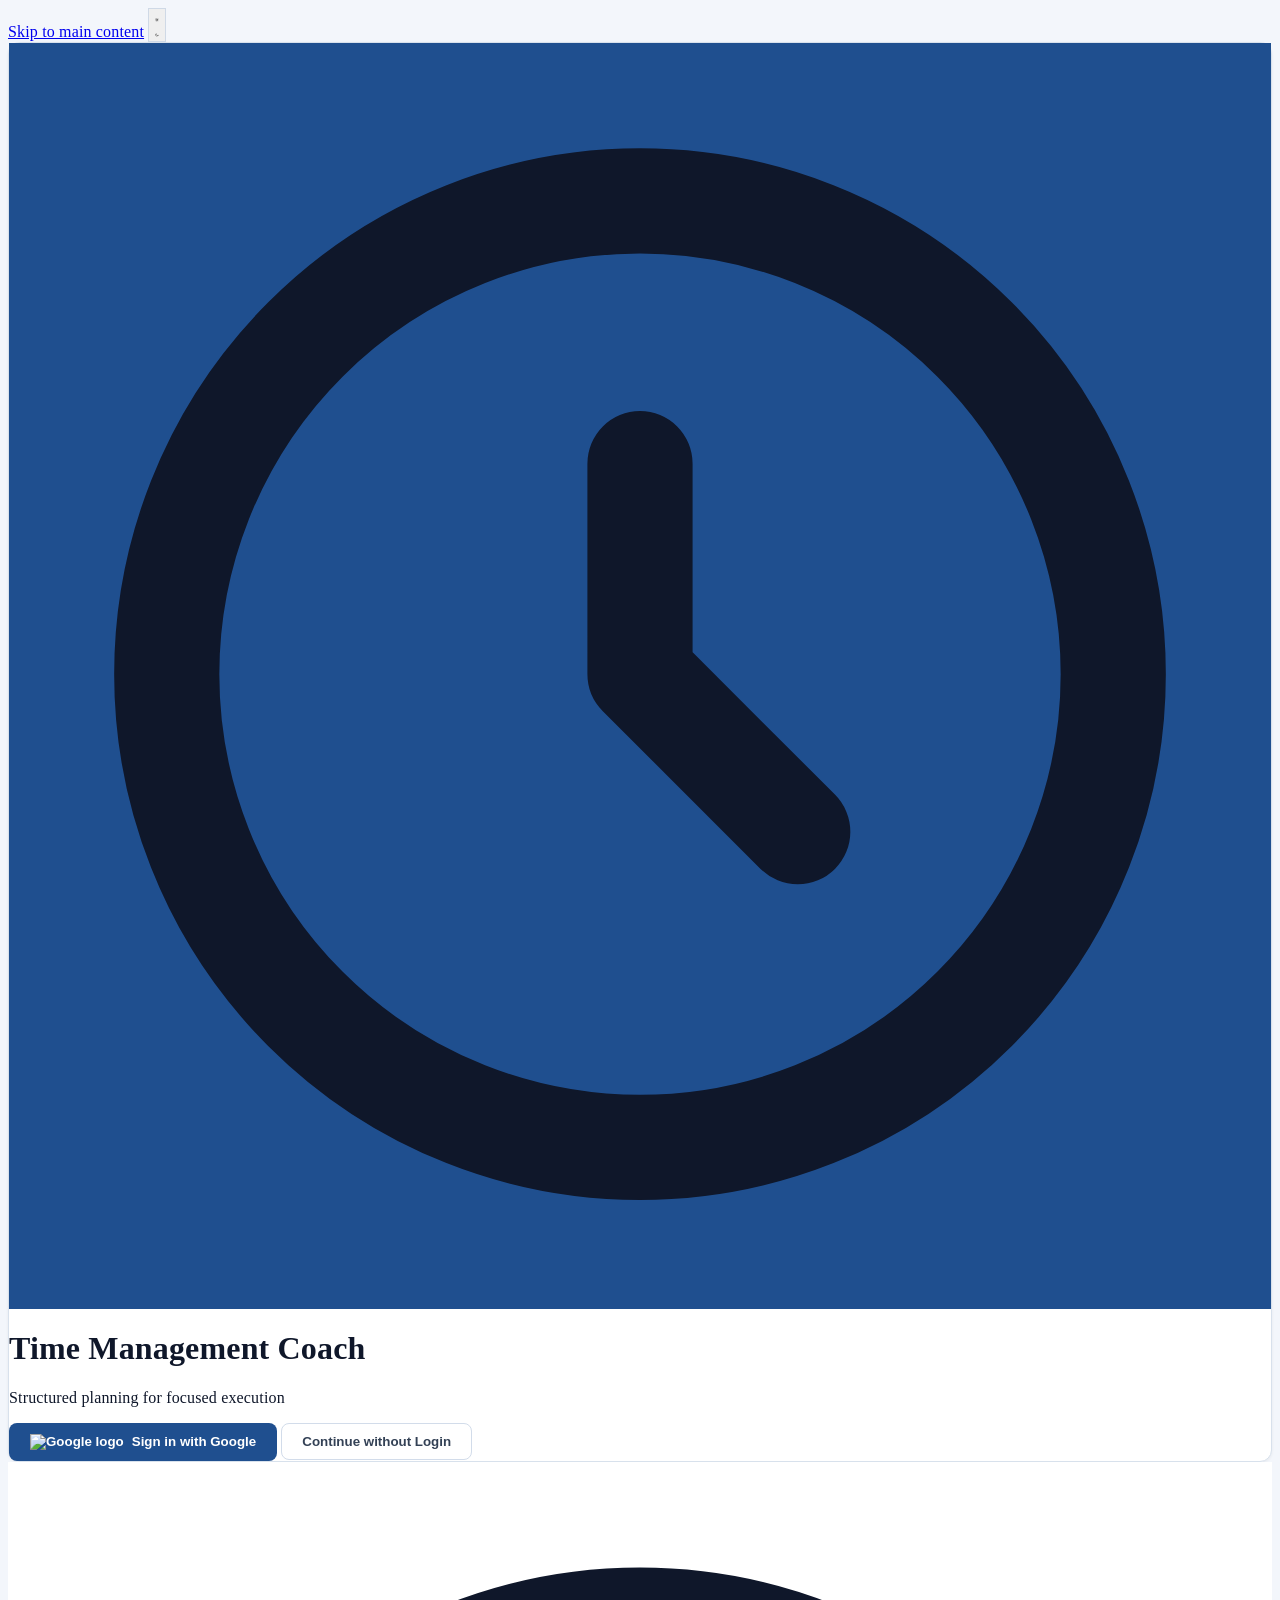
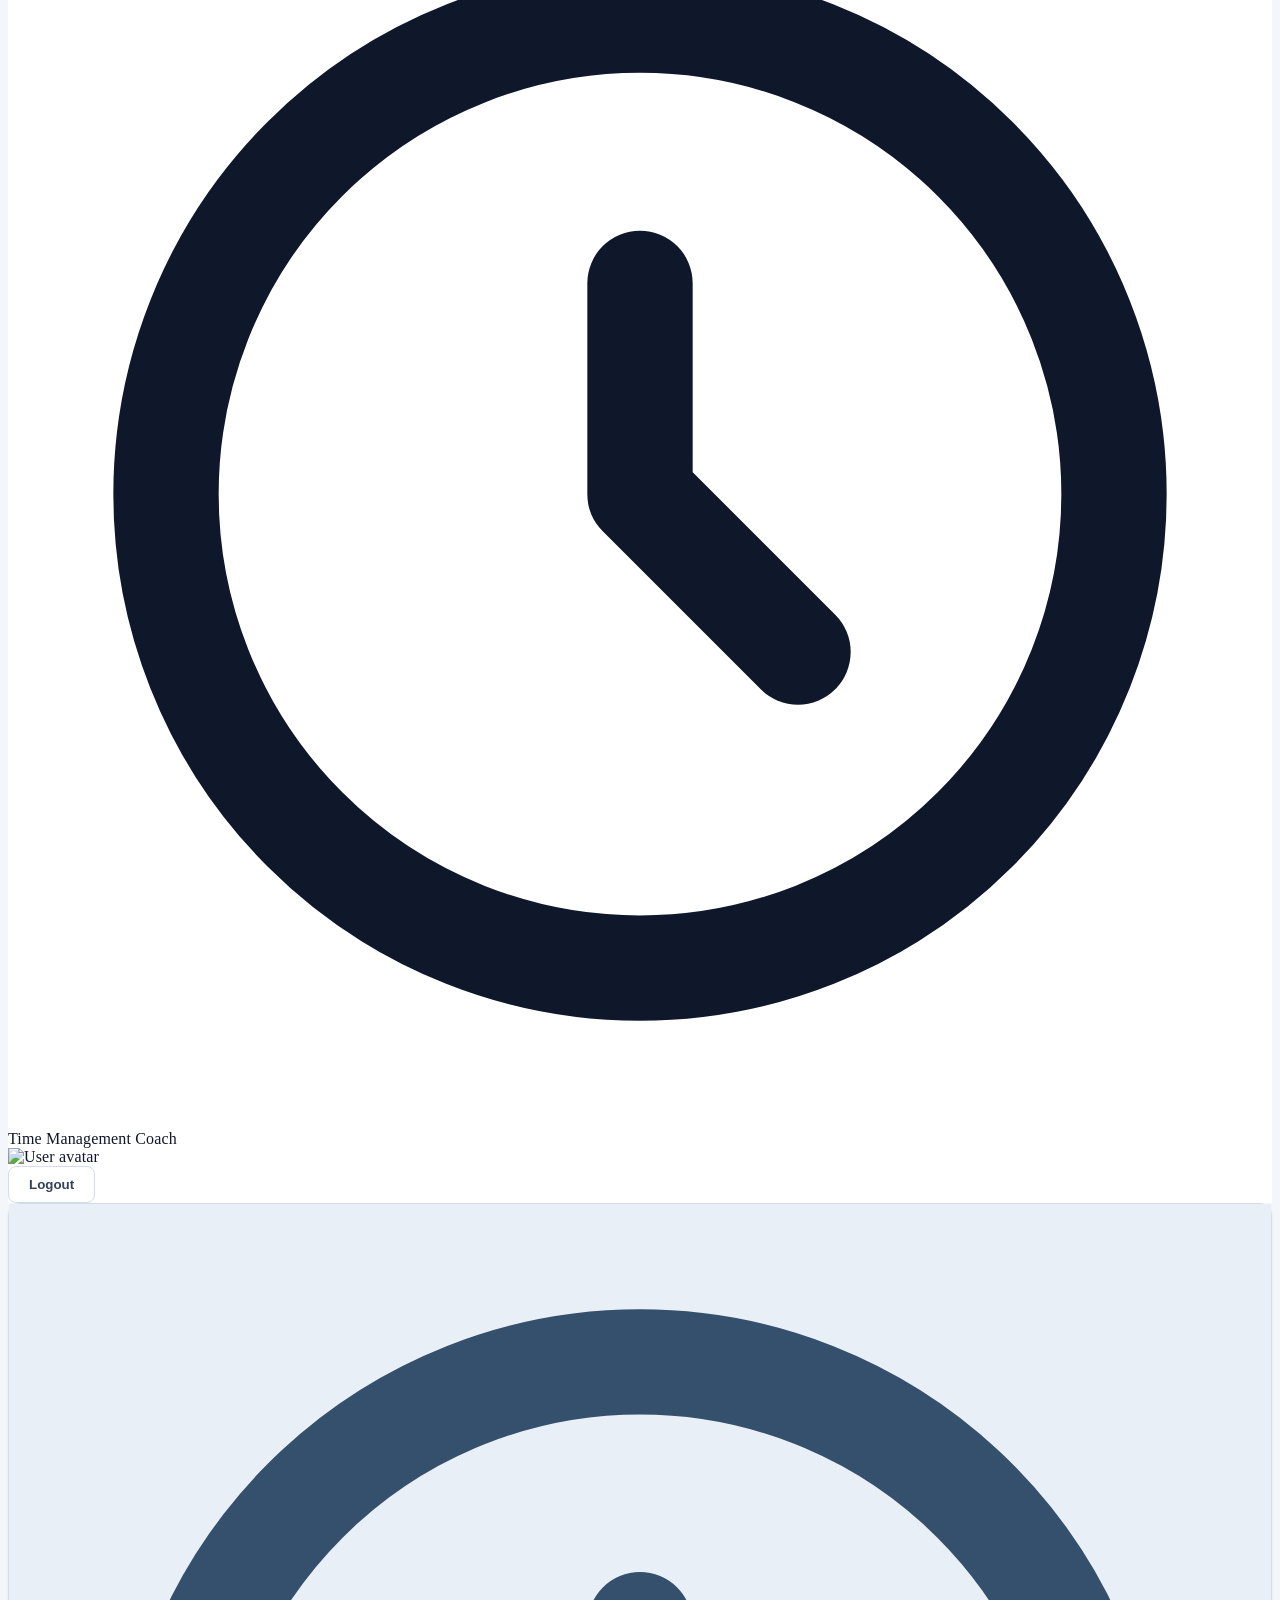
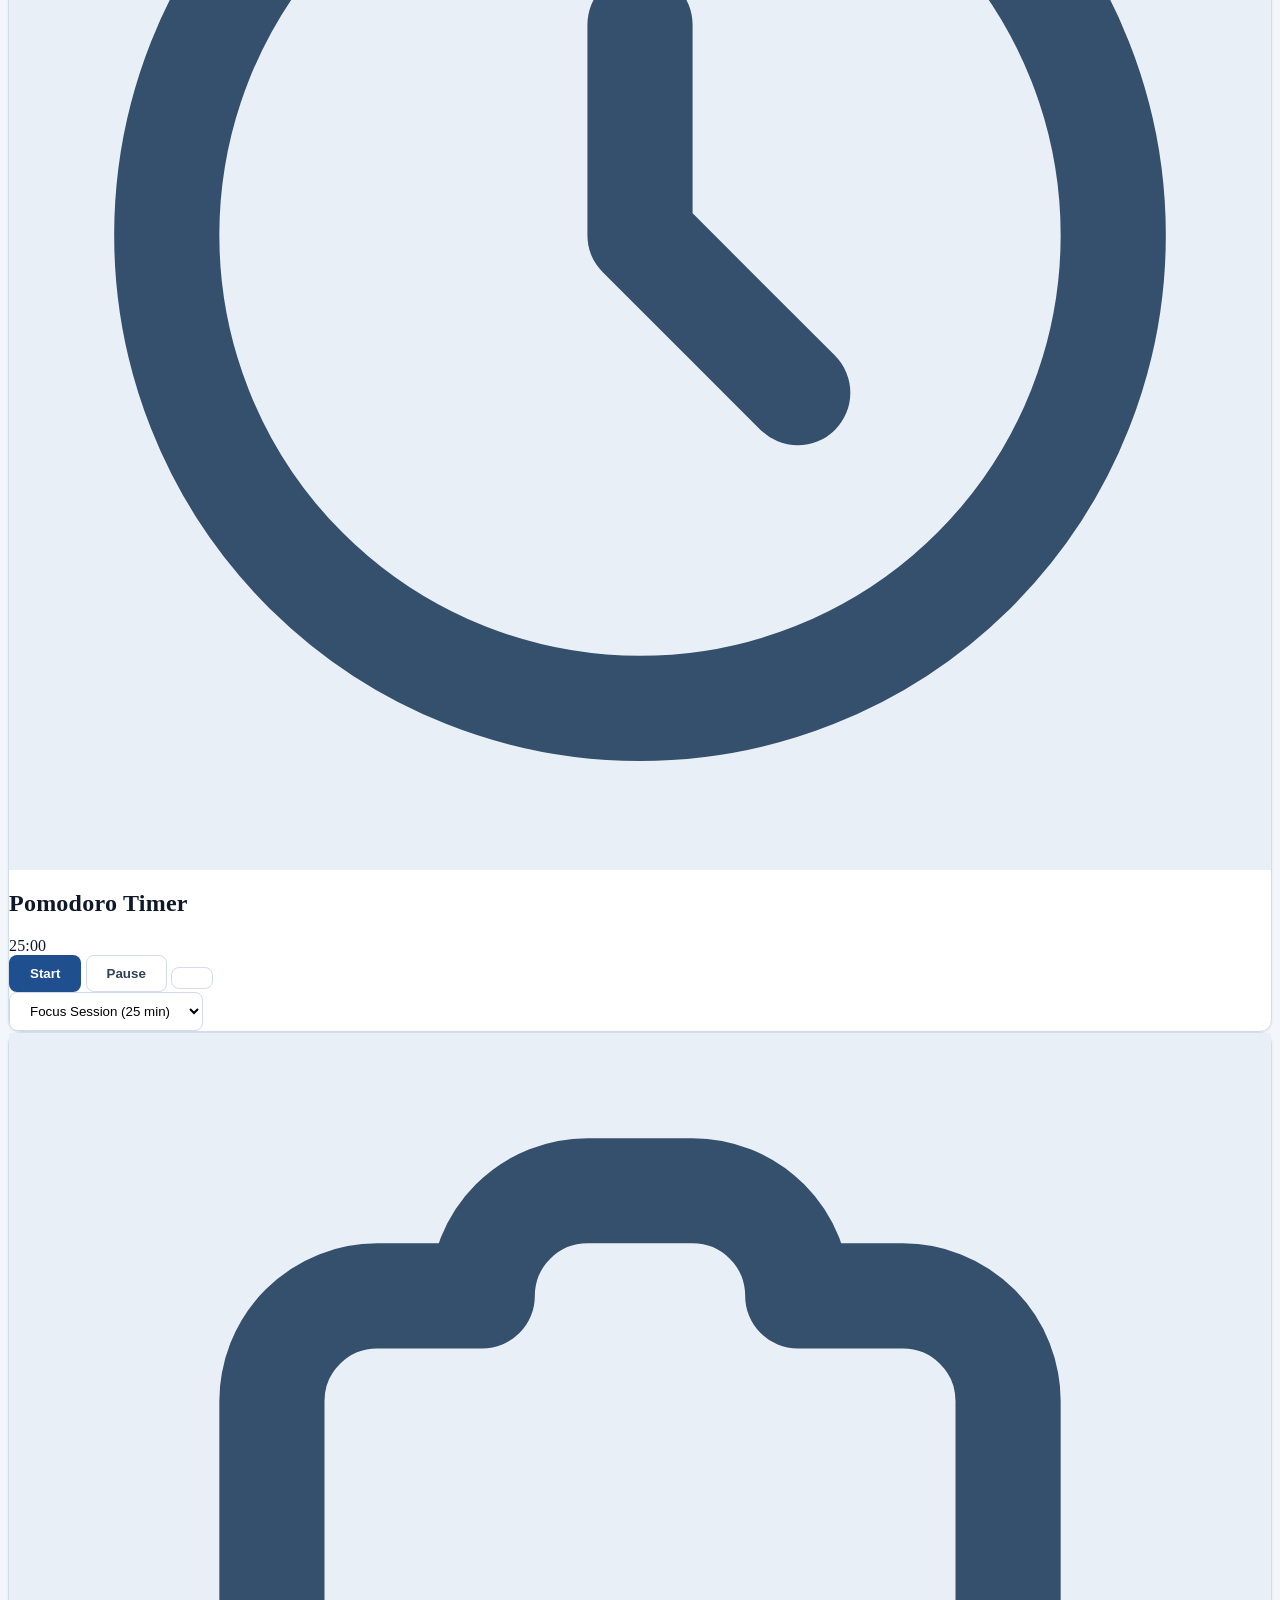
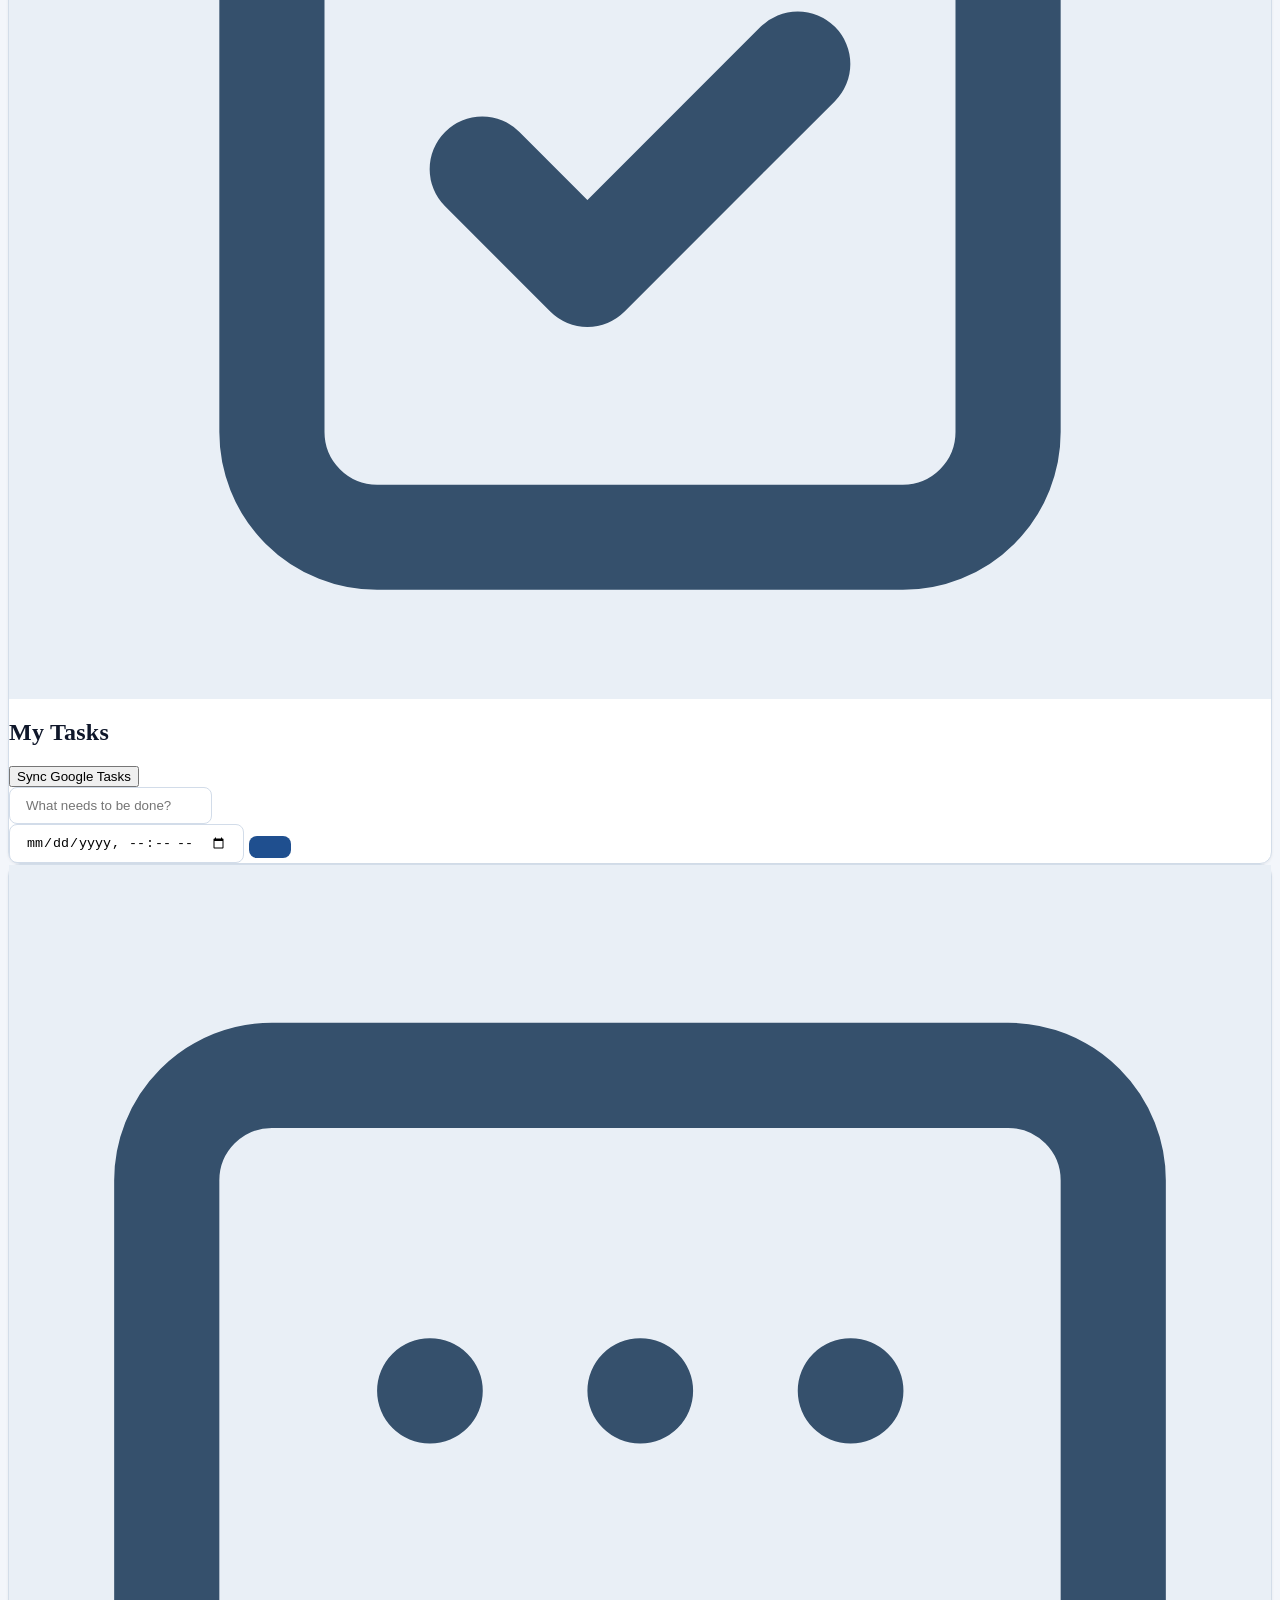
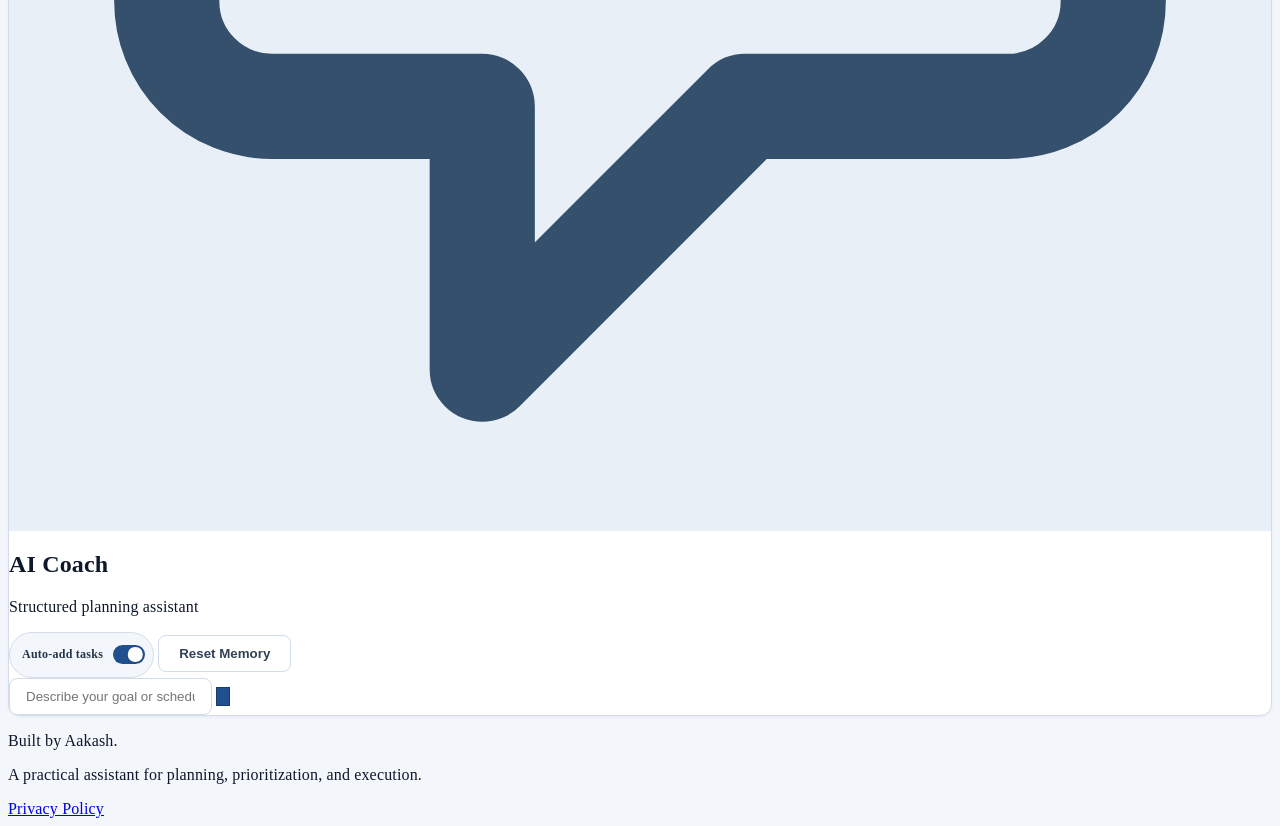
==== commit ef2020cc: "updated the ui" ====
--- a/index.html
+++ b/index.html
@@ -3,7 +3,14 @@
 <head>
   <meta charset="UTF-8">
   <meta name="viewport" content="width=device-width, initial-scale=1.0">
-  <title>TM Coach</title>
+  <title>Time Management Coach | AI Productivity Assistant</title>
+  <meta name="description" content="Time Management Coach is an AI-powered productivity web app with coaching chat, Pomodoro timer, and task planning to help students and professionals stay focused.">
+  <meta name="keywords" content="time management, productivity coach, pomodoro timer, AI coach, task planner, student productivity">
+  <meta name="author" content="Aakash">
+  <meta property="og:title" content="Time Management Coach">
+  <meta property="og:description" content="AI-powered productivity coach with Pomodoro, task tracking, and actionable planning.">
+  <meta property="og:type" content="website">
+  <meta property="og:image" content="https://images.unsplash.com/photo-1454165804606-c3d57bc86b40?auto=format&fit=crop&w=1200&q=80">
   <link rel="icon" type="image/svg+xml" href="data:image/svg+xml,<svg xmlns=%22http://www.w3.org/2000/svg%22 viewBox=%220 0 100 100%22><text y=%22.9em%22 font-size=%2290%22>📅</text></svg>">
   <script src="https://cdn.tailwindcss.com"></script>
   <script>
@@ -41,7 +48,7 @@
             }
           },
           fontFamily: {
-            sans: ['Inter', 'system-ui', '-apple-system', 'sans-serif'],
+            sans: ['Segoe UI', 'Arial', 'Helvetica Neue', 'system-ui', 'sans-serif'],
           }
         }
       },
@@ -49,8 +56,6 @@
     }
   </script>
   <style>
-    @import url('https://fonts.googleapis.com/css2?family=Inter:wght@300;400;500;600;700&display=swap');
-    
     [x-cloak] { display: none !important; }
     
     body {
@@ -66,6 +71,7 @@
   <script src="https://accounts.google.com/gsi/client" async defer></script>
 </head>
 <body class="bg-gray-50 text-gray-900 dark:bg-gray-900 dark:text-gray-100 transition-colors">
+  <a href="#main-content" class="sr-only focus:not-sr-only focus:fixed focus:left-4 focus:top-4 focus:z-[100] focus:rounded-md focus:bg-brand-600 focus:px-3 focus:py-2 focus:text-sm focus:font-semibold focus:text-white">Skip to main content</a>
 
   <button id="theme-toggle" class="theme-toggle fixed top-4 right-4 p-2 rounded-full bg-gray-200 dark:bg-gray-700" aria-label="Toggle theme">
     <svg id="sun-icon" class="w-6 h-6 hidden" fill="none" stroke="currentColor" viewBox="0 0 24 24">
@@ -88,8 +94,8 @@
             </svg>
           </div>
         </div>
-        <h1 class="text-3xl font-bold text-center mb-2 tracking-tight text-surface-900 dark:text-surface-50">TM Coach</h1>
-        <p class="text-center mb-8 text-surface-500 dark:text-surface-400 font-medium">Elevate your daily productivity</p>
+        <h1 class="text-3xl font-bold text-center mb-2 tracking-tight text-surface-900 dark:text-surface-50">Time Management Coach</h1>
+        <p class="text-center mb-8 text-surface-500 dark:text-surface-400 font-medium">Structured planning for focused execution</p>
         
         <div class="space-y-3">
           <button id="google-signin-btn" class="btn btn-primary w-full text-base py-3">
@@ -112,7 +118,7 @@
                 <path stroke-linecap="round" stroke-linejoin="round" stroke-width="2" d="M12 8v4l3 3m6-3a9 9 0 11-18 0 9 9 0 0118 0z" />
               </svg>
             </div>
-            <span class="text-xl font-bold tracking-tight text-surface-900 dark:text-surface-50">TM Coach</span>
+            <span class="text-xl font-bold tracking-tight text-surface-900 dark:text-surface-50">Time Management Coach</span>
           </div>
           <div class="flex items-center space-x-6">
             <div class="hidden sm:flex items-center space-x-3">
@@ -125,7 +131,7 @@
       </div>
     </nav>
 
-    <main class="max-w-7xl mx-auto px-4 sm:px-6 lg:px-8 py-10 flex-grow">
+    <main id="main-content" class="max-w-7xl mx-auto px-4 sm:px-6 lg:px-8 py-10 flex-grow">
       <div class="grid grid-cols-1 lg:grid-cols-12 gap-10">
         <!-- Sidebar -->
         <div class="lg:col-span-4 space-y-10">
@@ -172,7 +178,7 @@
                 </div>
                 <h2 class="section-title text-lg font-bold text-surface-900 dark:text-surface-50">My Tasks</h2>
               </div>
-              <button id="sync-tasks-btn" class="text-xs font-bold text-brand-600 dark:text-brand-400 hover:underline">Sync with Google</button>
+              <button id="sync-tasks-btn" class="text-xs font-bold text-brand-600 dark:text-brand-400 hover:underline">Sync Google Tasks</button>
             </div>
             <div id="tasks-container" class="space-y-4 max-h-64 overflow-y-auto pr-2 chat-container"></div>
             <div class="mt-8">
@@ -203,7 +209,7 @@
               </div>
               <div>
                 <h2 class="text-lg font-bold text-surface-900 dark:text-surface-50 leading-tight">AI Coach</h2>
-                <p class="text-xs text-surface-500 font-medium">Personal productivity strategist</p>
+                <p class="text-xs text-surface-500 font-medium">Structured planning assistant</p>
               </div>
             </div>
               <div class="flex items-center gap-2">
@@ -219,7 +225,7 @@
             <div id="chat-container" class="flex-grow overflow-y-auto mb-8 space-y-6 pr-4 chat-container"></div>
             
             <form id="chat-form" class="relative">
-              <input type="text" id="user-input" placeholder="Ask your coach anything..." 
+              <input type="text" id="user-input" placeholder="Describe your goal or schedule request" 
                      class="form-input w-full pr-14 py-4 text-base shadow-sm">
               <button type="submit" class="send-btn absolute right-2 top-1/2 -translate-y-1/2 p-2.5 text-white rounded-lg transition-all" aria-label="Send message">
                 <svg class="w-5 h-5" fill="none" stroke="currentColor" viewBox="0 0 24 24">
@@ -233,21 +239,11 @@
     </main>
 
     <footer class="bg-white dark:bg-gray-800 shadow-md mt-auto border-t border-gray-200 dark:border-gray-700">
-      <div class="max-w-7xl mx-auto px-4 sm:px-6 lg:px-8 py-3">
-        <div class="flex flex-col items-center justify-center space-y-1">
-          <div class="flex items-center space-x-1">
-            <svg class="w-4 h-4 text-blue-600 dark:text-blue-400" fill="none" stroke="currentColor" viewBox="0 0 24 24">
-              <path stroke-linecap="round" stroke-linejoin="round" stroke-width="2" d="M12 8v4l3 3m6-3a9 9 0 11-18 0 9 9 0 0118 0z" />
-            </svg>
-            <p class="text-sm font-medium text-gray-700 dark:text-gray-300">Developed by</p>
-          </div>
-          <p class="text-base font-bold text-blue-600 dark:text-blue-400 hover:text-blue-700 dark:hover:text-blue-300 transition-colors duration-200">Aakash Deep Yadav</p>
-          <div class="flex items-center space-x-1">
-            <svg class="w-3 h-3 text-gray-500 dark:text-gray-400" fill="none" stroke="currentColor" viewBox="0 0 24 24">
-              <path stroke-linecap="round" stroke-linejoin="round" stroke-width="2" d="M9 12l2 2 4-4m6 2a9 9 0 11-18 0 9 9 0 0118 0z" />
-            </svg>
-            <p class="text-xs text-gray-500 dark:text-gray-400">Reg. No.: 12305420</p>
-          </div>
+      <div class="max-w-7xl mx-auto px-4 sm:px-6 lg:px-8 py-4">
+        <div class="flex flex-col items-center justify-center gap-1 text-center">
+          <p class="text-base font-semibold text-blue-600 dark:text-blue-400">Built by Aakash.</p>
+          <p class="text-xs text-surface-500 dark:text-surface-400">A practical assistant for planning, prioritization, and execution.</p>
+          <a href="privacy.html" class="text-xs font-medium text-brand-600 hover:underline dark:text-brand-400">Privacy Policy</a>
         </div>
       </div>
     </footer>
--- a/css/styles.css
+++ b/css/styles.css
@@ -1,15 +1,15 @@
 /* Professional CSS Foundation */
 :root {
-  --radius-card: 1rem;
-  --radius-button: 0.625rem;
+  --radius-card: 0.75rem;
+  --radius-button: 0.5rem;
   --surface-page: #f3f6fb;
   --surface-card: #ffffff;
   --surface-soft: #f8fafc;
-  --surface-border: #dbe3ee;
+  --surface-border: #d3dde9;
   --text-primary: #0f172a;
   --text-secondary: #475569;
-  --brand-500: #0b76b7;
-  --brand-600: #095f93;
+  --brand-500: #1f4f8f;
+  --brand-600: #173c6c;
 }
 
 body {
@@ -30,27 +30,21 @@
   background-color: var(--surface-card);
   border: 1px solid var(--surface-border);
   border-radius: var(--radius-card);
-  box-shadow:
-    0 1px 2px rgba(15, 23, 42, 0.05),
-    0 6px 16px rgba(15, 23, 42, 0.04);
+  box-shadow: 0 1px 3px rgba(15, 23, 42, 0.06);
   transition:
     border-color 0.2s ease,
     box-shadow 0.2s ease;
 }
 
 .card:hover {
-  box-shadow:
-    0 1px 2px rgba(15, 23, 42, 0.06),
-    0 10px 24px rgba(15, 23, 42, 0.08);
-  border-color: #cfd9e6;
+  box-shadow: 0 2px 8px rgba(15, 23, 42, 0.08);
+  border-color: #cad6e4;
 }
 
 .dark .card {
   background-color: #111b2d;
   border-color: #243146;
-  box-shadow:
-    0 1px 2px rgba(2, 6, 23, 0.35),
-    0 10px 24px rgba(2, 6, 23, 0.35);
+  box-shadow: 0 1px 3px rgba(2, 6, 23, 0.35);
 }
 
 .dark .card:hover {
@@ -76,12 +70,12 @@
 }
 
 .app-nav {
-  background-color: rgba(255, 255, 255, 0.97);
+  background-color: #ffffff;
   backdrop-filter: none;
 }
 
 .dark .app-nav {
-  background-color: rgba(11, 18, 32, 0.98);
+  background-color: #0b1220;
 }
 
 .login-card {
@@ -106,18 +100,18 @@
 }
 
 .btn:active {
-  transform: scale(0.97);
+  transform: none;
 }
 
 .btn-primary {
   background-color: var(--brand-500);
   color: #ffffff;
-  box-shadow: 0 2px 6px rgba(11, 118, 183, 0.24);
+  box-shadow: none;
 }
 
 .btn-primary:hover {
   background-color: var(--brand-600);
-  box-shadow: 0 8px 16px rgba(11, 118, 183, 0.25);
+  box-shadow: none;
 }
 
 .btn-secondary {
@@ -190,10 +184,10 @@
 .bot-message {
   position: relative;
   background-color: var(--surface-card);
-  border-radius: 0 1rem 1rem 1rem;
+  border-radius: 0.75rem;
   padding: 1rem 1.25rem;
   margin-left: 3.5rem;
-  box-shadow: 0 1px 2px 0 rgba(0, 0, 0, 0.05);
+  box-shadow: none;
   border: 1px solid #dbe3ee;
   max-width: 85%;
   line-height: 1.6;
@@ -221,10 +215,10 @@
 .user-message {
   background-color: var(--brand-500);
   color: #ffffff;
-  border-radius: 1rem 1rem 0 1rem;
+  border-radius: 0.75rem;
   padding: 0.875rem 1.25rem;
   max-width: 85%;
-  box-shadow: 0 2px 8px rgba(11, 118, 183, 0.2);
+  box-shadow: none;
   line-height: 1.6;
 }
 
@@ -298,7 +292,7 @@
 
 .send-btn {
   background-color: var(--brand-500);
-  border: 1px solid #09659d;
+  border: 1px solid #173c6c;
 }
 
 .send-btn:hover {
@@ -312,7 +306,7 @@
 
 .theme-toggle {
   border: 1px solid #cfd9e6;
-  box-shadow: 0 1px 2px rgba(15, 23, 42, 0.1);
+  box-shadow: none;
 }
 
 .dark .theme-toggle {
@@ -354,7 +348,9 @@
 /* Task Item Polish */
 .task-item {
   border: 1px solid #dbe3ee;
-  transition: all 0.2s;
+  transition:
+    background-color 0.2s ease,
+    border-color 0.2s ease;
 }
 
 .task-item:hover {
@@ -373,5 +369,5 @@
 
 .notification {
   z-index: 100;
-  backdrop-filter: blur(8px);
-}
+  backdrop-filter: none;
+}
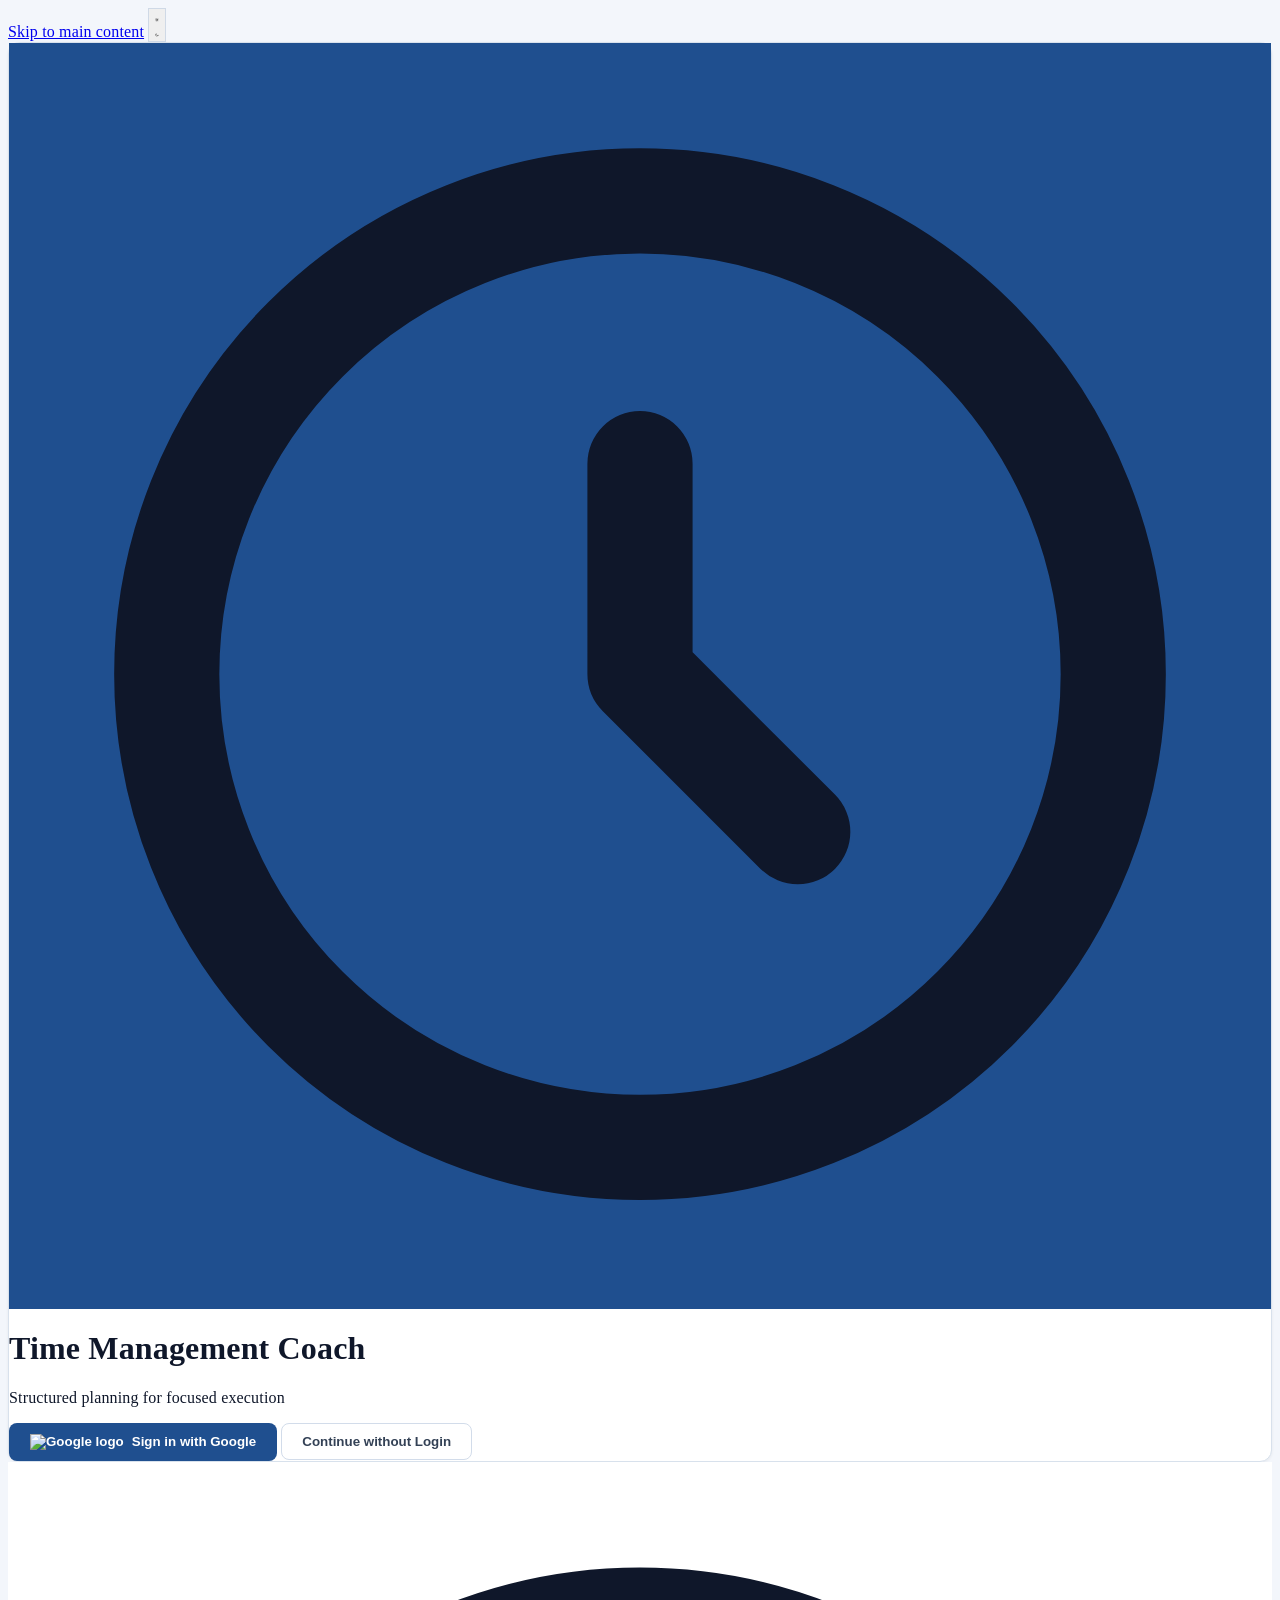
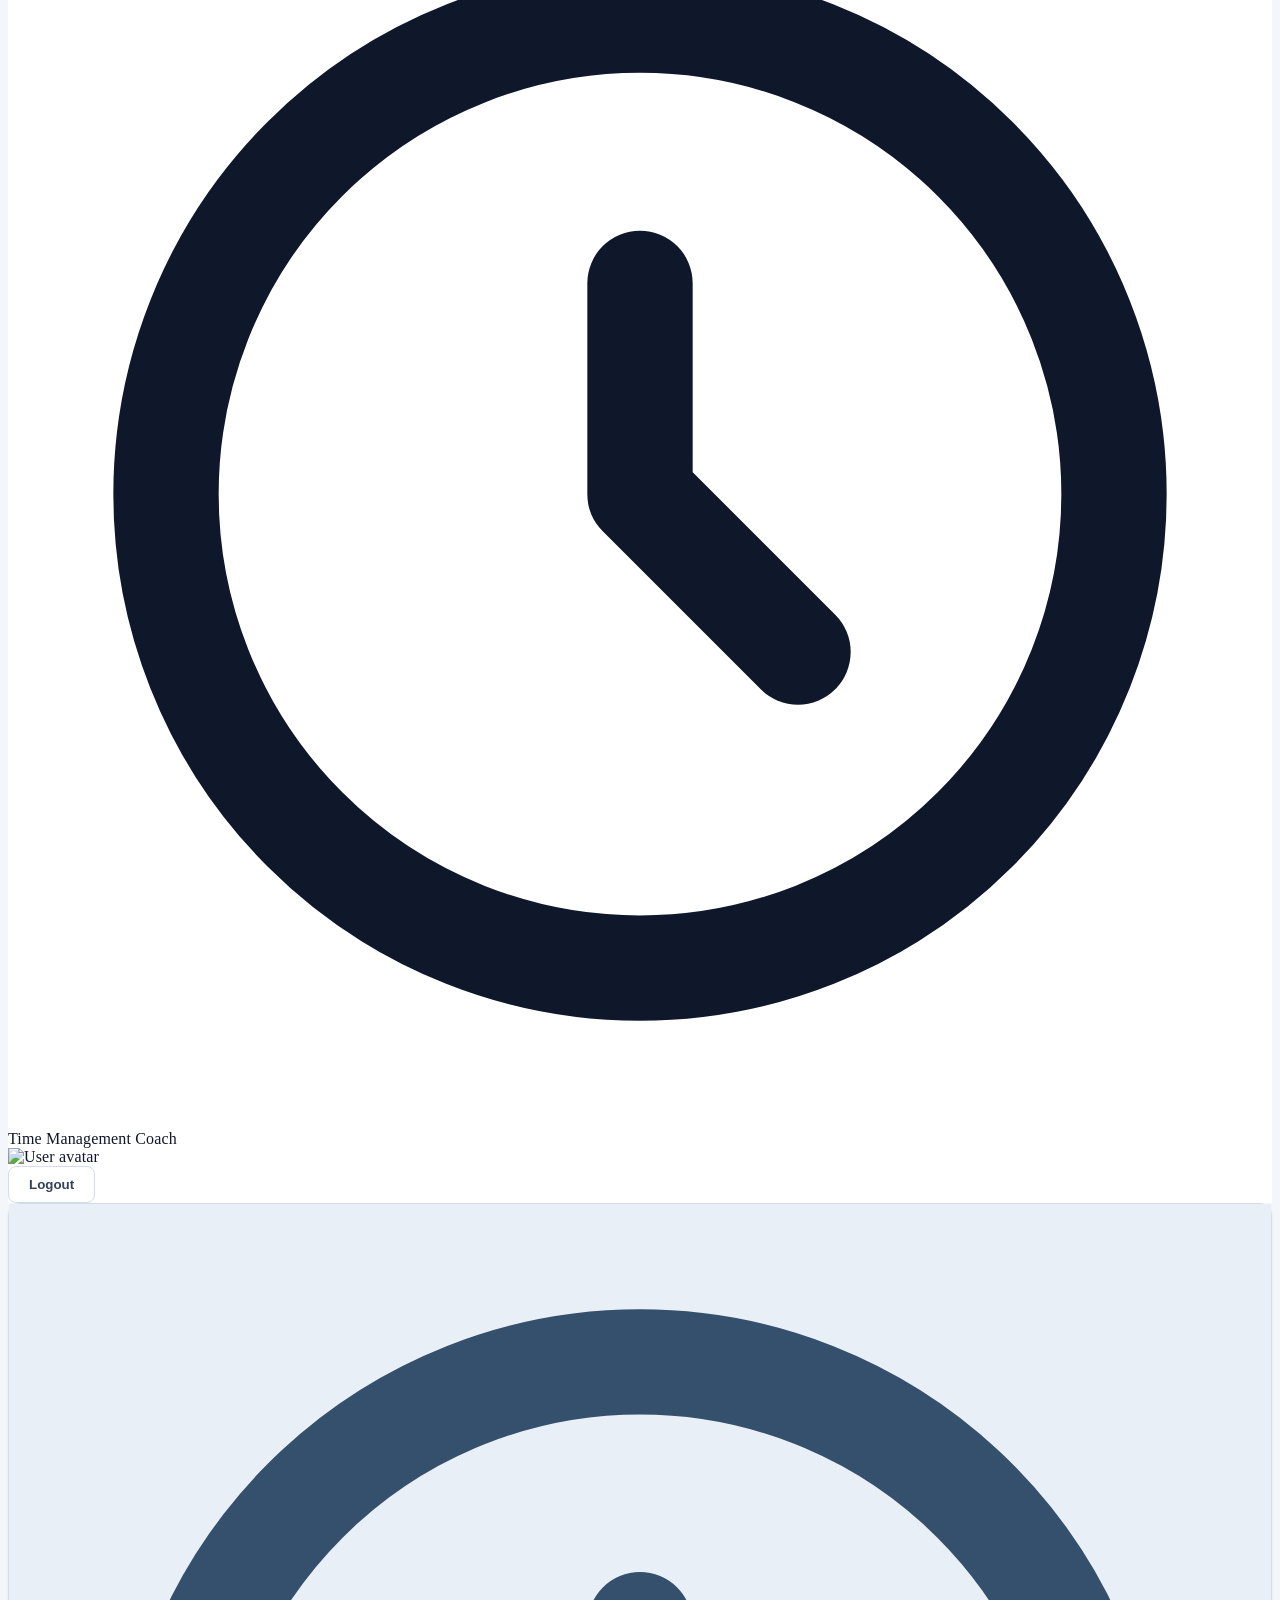
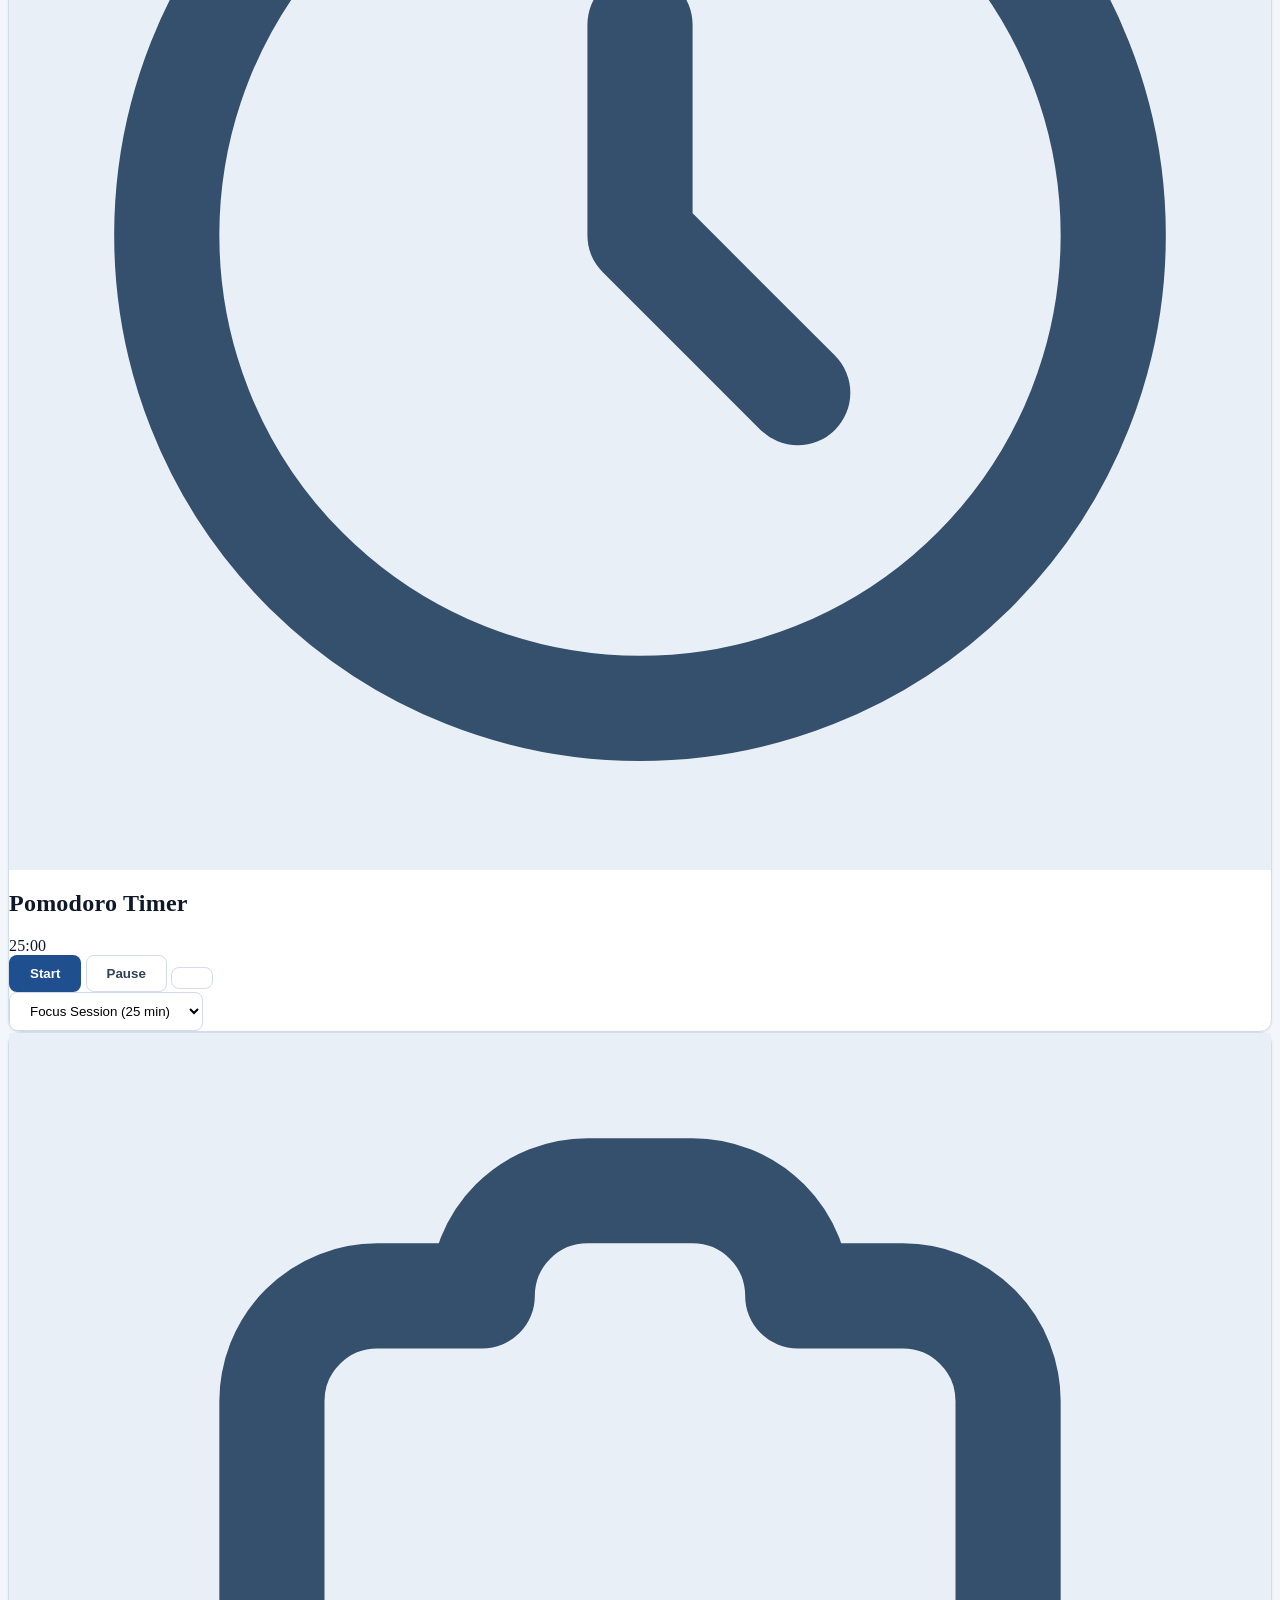
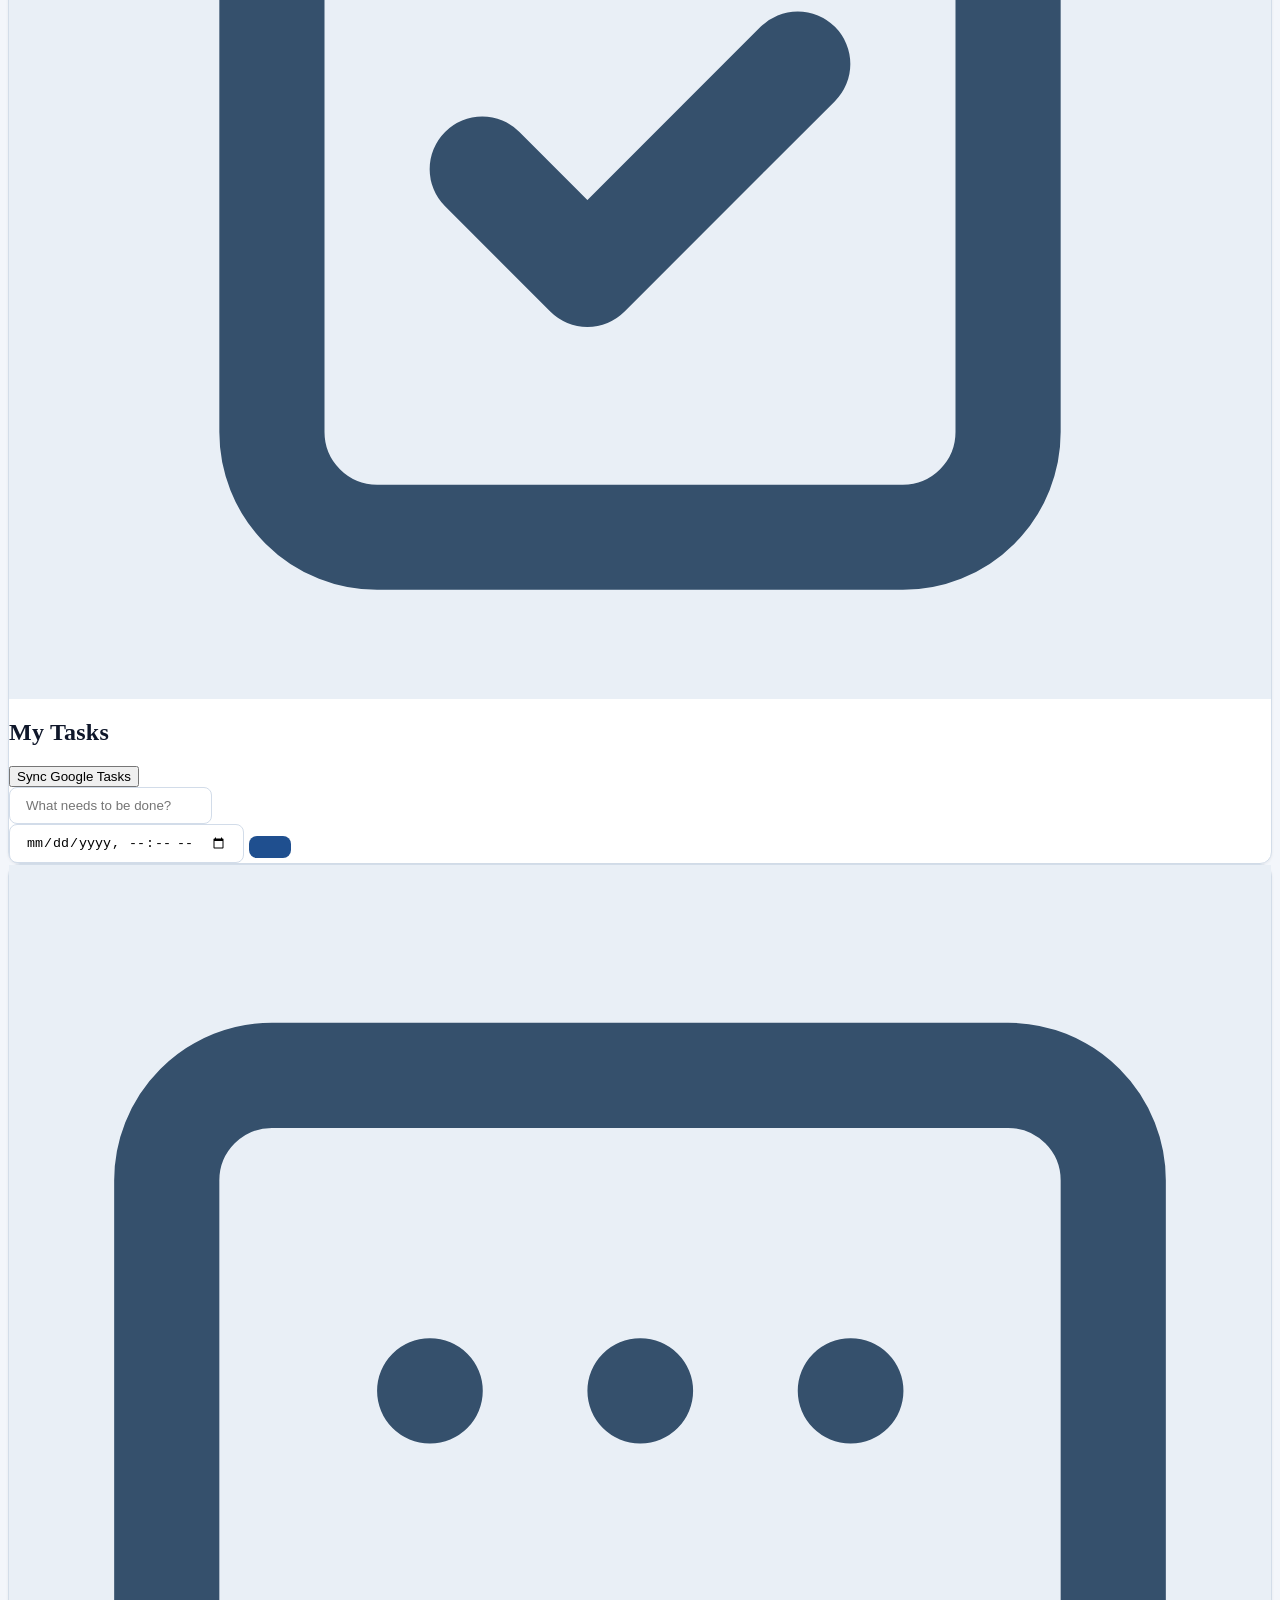
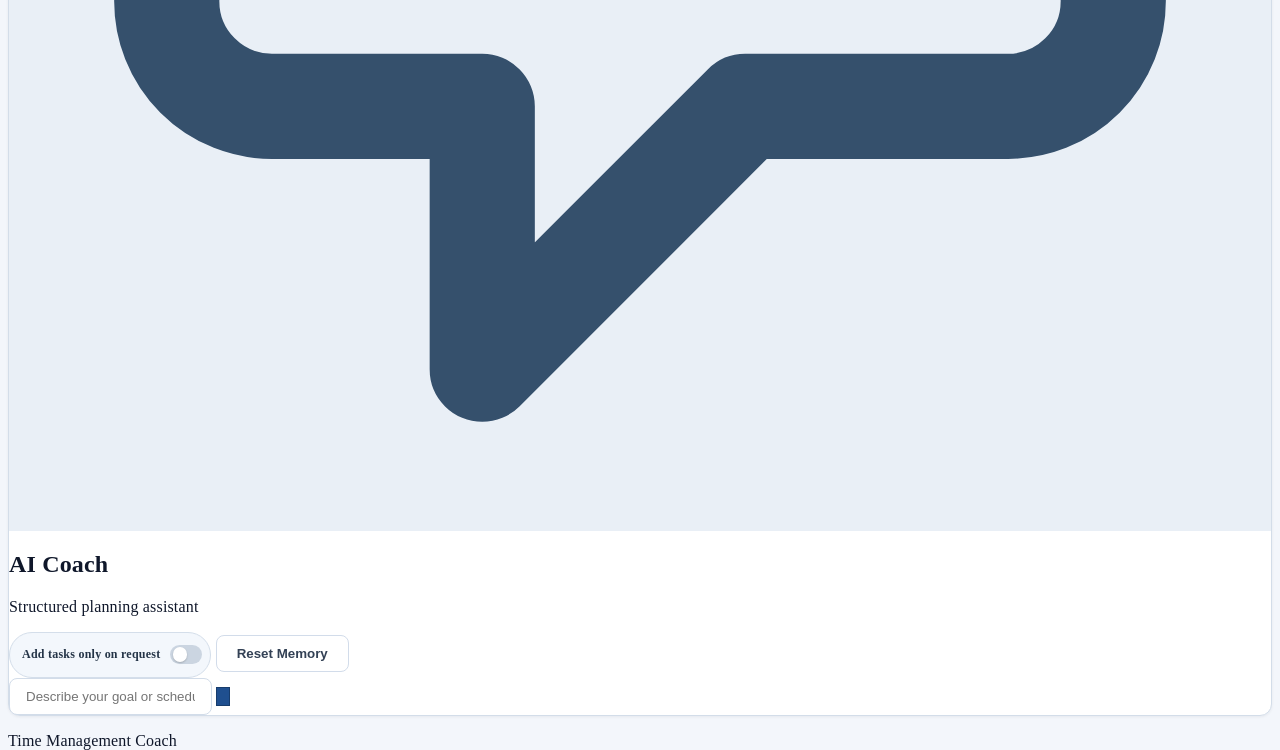
==== commit bd7a0572: "enhanced ui" ====
--- a/index.html
+++ b/index.html
@@ -108,7 +108,7 @@
     </div>
   </div>
 
-  <div id="main-app" class="hidden min-h-screen bg-surface-50 dark:bg-surface-950 flex flex-col">
+  <div id="main-app" class="hidden h-screen bg-surface-50 dark:bg-surface-950 flex flex-col overflow-hidden">
     <nav class="app-nav sticky top-0 z-50 border-b border-surface-100 dark:border-surface-800">
       <div class="max-w-7xl mx-auto px-4 sm:px-6 lg:px-8">
         <div class="flex justify-between h-16">
@@ -131,12 +131,12 @@
       </div>
     </nav>
 
-    <main id="main-content" class="max-w-7xl mx-auto px-4 sm:px-6 lg:px-8 py-10 flex-grow">
-      <div class="grid grid-cols-1 lg:grid-cols-12 gap-10">
+    <main id="main-content" class="max-w-7xl w-full mx-auto px-4 sm:px-6 lg:px-8 py-4 flex-grow min-h-0 overflow-hidden">
+      <div class="grid grid-cols-1 lg:grid-cols-12 gap-6 h-full min-h-0">
         <!-- Sidebar -->
-        <div class="lg:col-span-4 space-y-10">
+        <div class="lg:col-span-4 space-y-6 min-h-0 overflow-y-auto pr-1">
           <!-- Pomodoro -->
-          <section class="card module-card p-8">
+          <section class="card module-card p-6">
             <div class="flex items-center space-x-3 mb-6">
               <div class="section-icon p-2 rounded-lg">
                 <svg class="w-5 h-5" fill="none" stroke="currentColor" viewBox="0 0 24 24">
@@ -168,7 +168,7 @@
           </section>
 
           <!-- Tasks -->
-          <section class="card module-card p-8">
+          <section class="card module-card p-6">
             <div class="flex justify-between items-center mb-6">
               <div class="flex items-center space-x-3">
                 <div class="section-icon p-2 rounded-lg">
@@ -198,8 +198,8 @@
         </div>
 
         <!-- Chat Coach -->
-        <div class="lg:col-span-8">
-          <section class="card module-card h-full flex flex-col p-8 min-h-[600px]">
+        <div class="lg:col-span-8 min-h-0">
+          <section class="card module-card h-full flex flex-col p-6 min-h-0">
             <div class="coach-header flex items-center justify-between mb-6 gap-4 flex-wrap">
               <div class="flex items-center space-x-3">
               <div class="section-icon p-2 rounded-lg">
@@ -214,8 +214,8 @@
             </div>
               <div class="flex items-center gap-2">
                 <label class="coach-toggle" for="auto-task-toggle">
-                  <span class="coach-toggle__text">Auto-add tasks</span>
-                  <input id="auto-task-toggle" type="checkbox" checked>
+                  <span class="coach-toggle__text">Add tasks only on request</span>
+                  <input id="auto-task-toggle" type="checkbox">
                   <span class="coach-toggle__slider" aria-hidden="true"></span>
                 </label>
                 <button id="reset-coach-memory" type="button" class="btn btn-secondary text-xs px-3 py-2">Reset Memory</button>
@@ -238,13 +238,9 @@
       </div>
     </main>
 
-    <footer class="bg-white dark:bg-gray-800 shadow-md mt-auto border-t border-gray-200 dark:border-gray-700">
-      <div class="max-w-7xl mx-auto px-4 sm:px-6 lg:px-8 py-4">
-        <div class="flex flex-col items-center justify-center gap-1 text-center">
-          <p class="text-base font-semibold text-blue-600 dark:text-blue-400">Built by Aakash.</p>
-          <p class="text-xs text-surface-500 dark:text-surface-400">A practical assistant for planning, prioritization, and execution.</p>
-          <a href="privacy.html" class="text-xs font-medium text-brand-600 hover:underline dark:text-brand-400">Privacy Policy</a>
-        </div>
+    <footer class="bg-white dark:bg-gray-800 mt-auto border-t border-gray-200 dark:border-gray-700">
+      <div class="max-w-7xl mx-auto px-4 sm:px-6 lg:px-8 py-2 text-center">
+        <p class="text-sm text-surface-500 dark:text-surface-400">Time Management Coach</p>
       </div>
     </footer>
   </div>
--- a/css/styles.css
+++ b/css/styles.css
@@ -12,12 +12,18 @@
   --brand-600: #173c6c;
 }
 
+html,
+body {
+  height: 100%;
+}
+
 body {
   -webkit-font-smoothing: antialiased;
   -moz-osx-font-smoothing: grayscale;
   background-color: var(--surface-page);
   color: var(--text-primary);
   letter-spacing: 0.01em;
+  overflow: hidden;
 }
 
 .dark body {
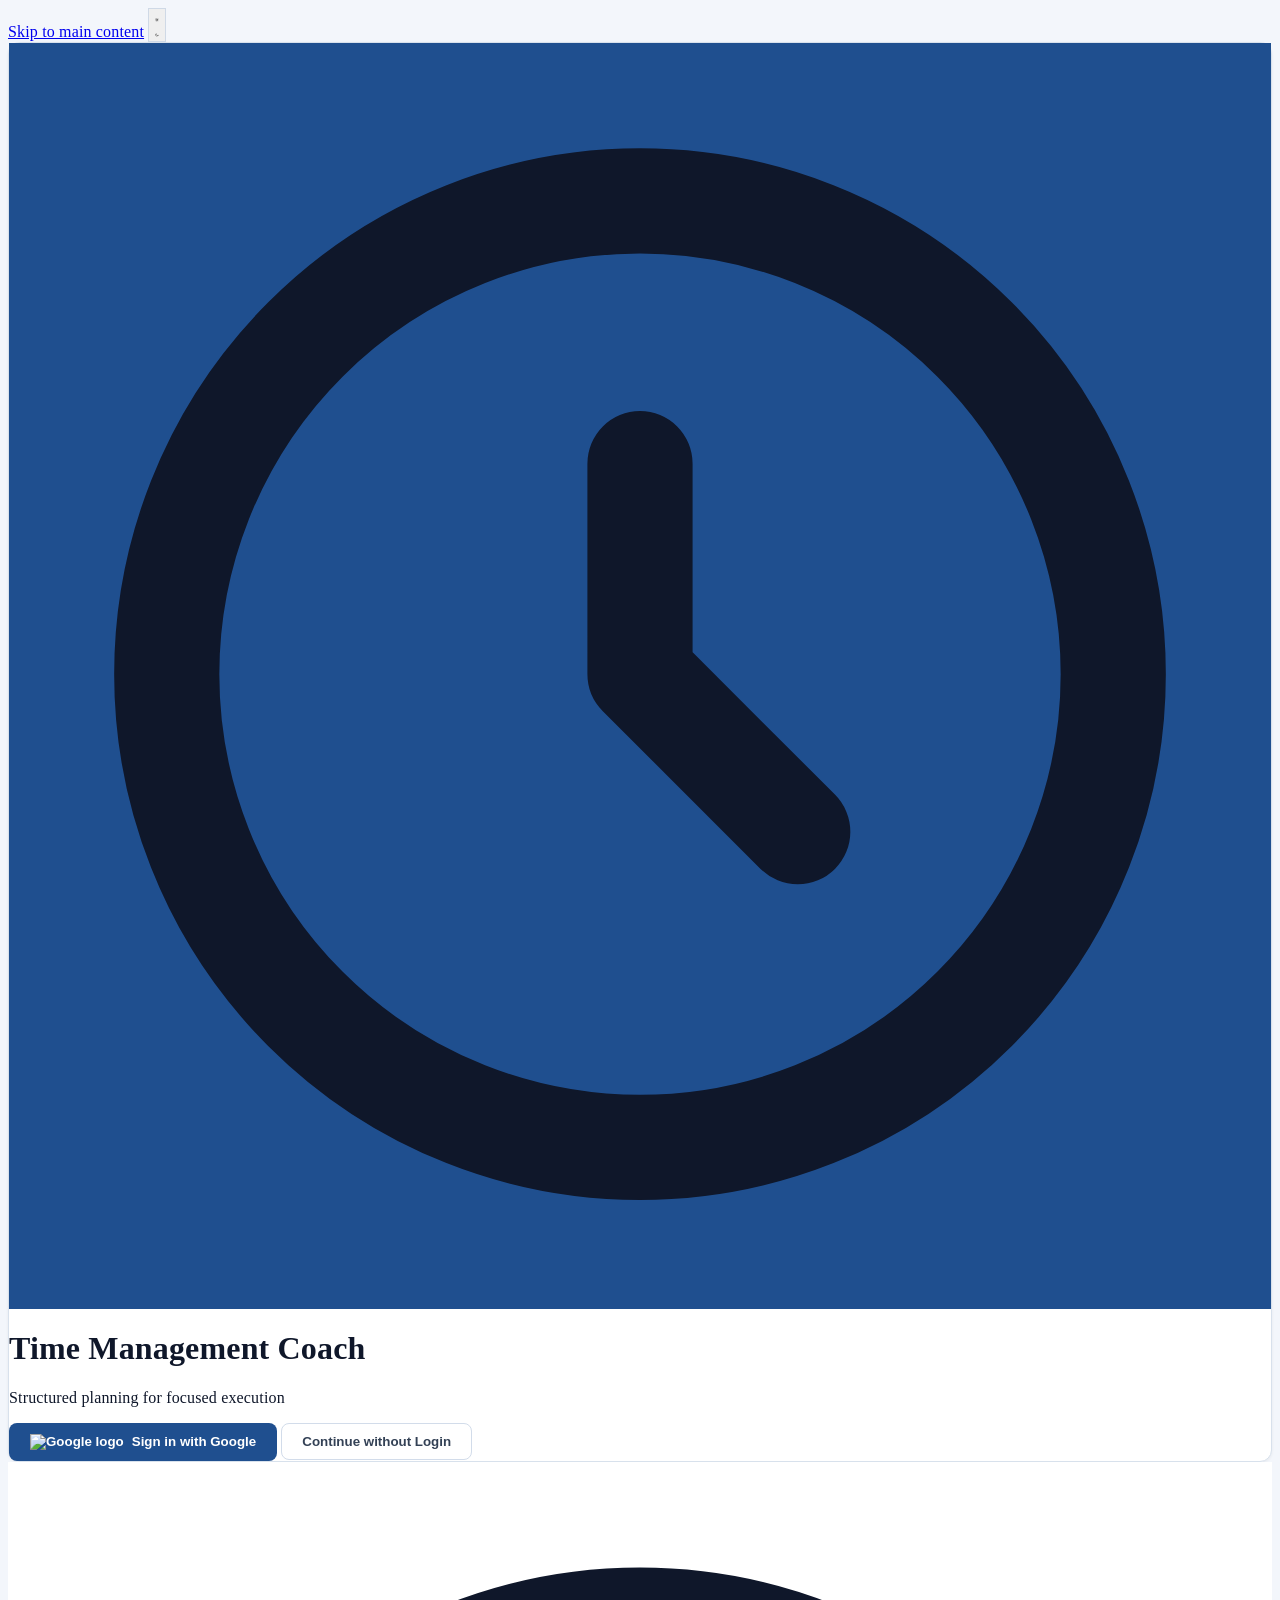
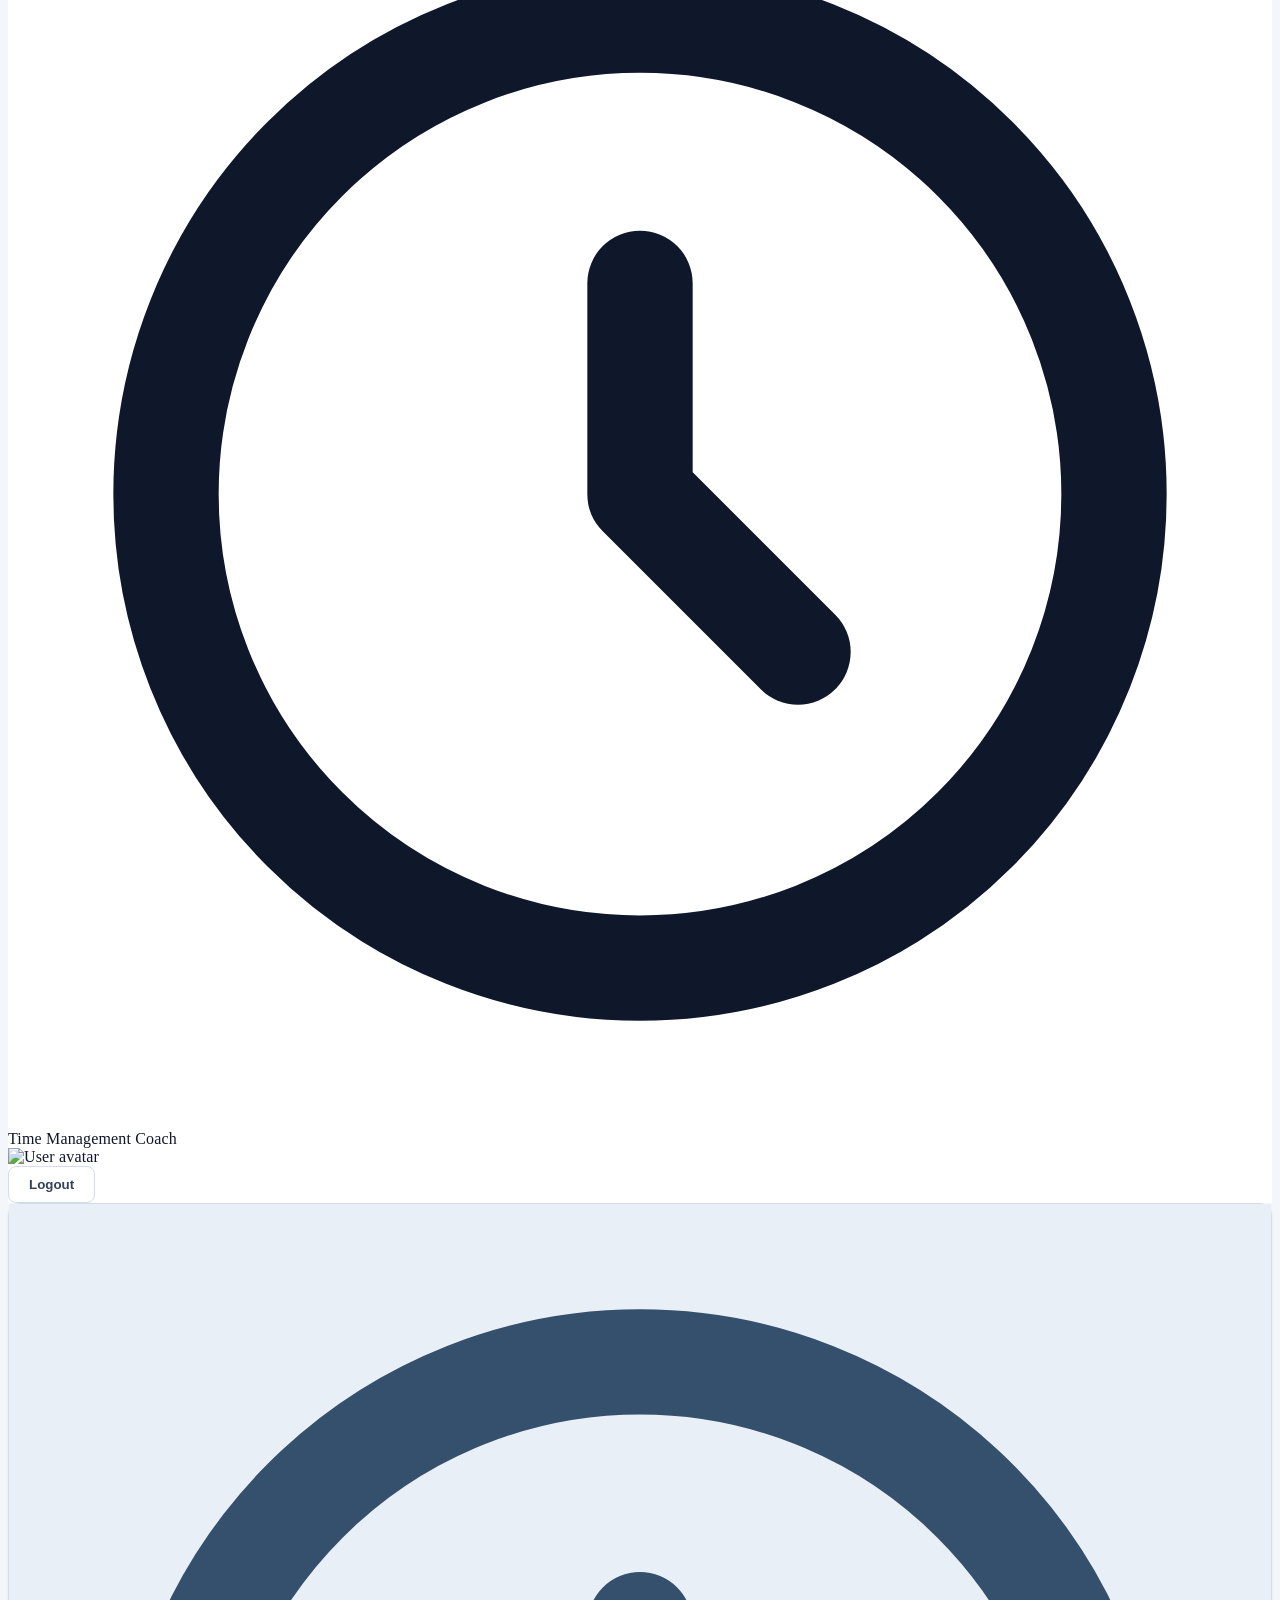
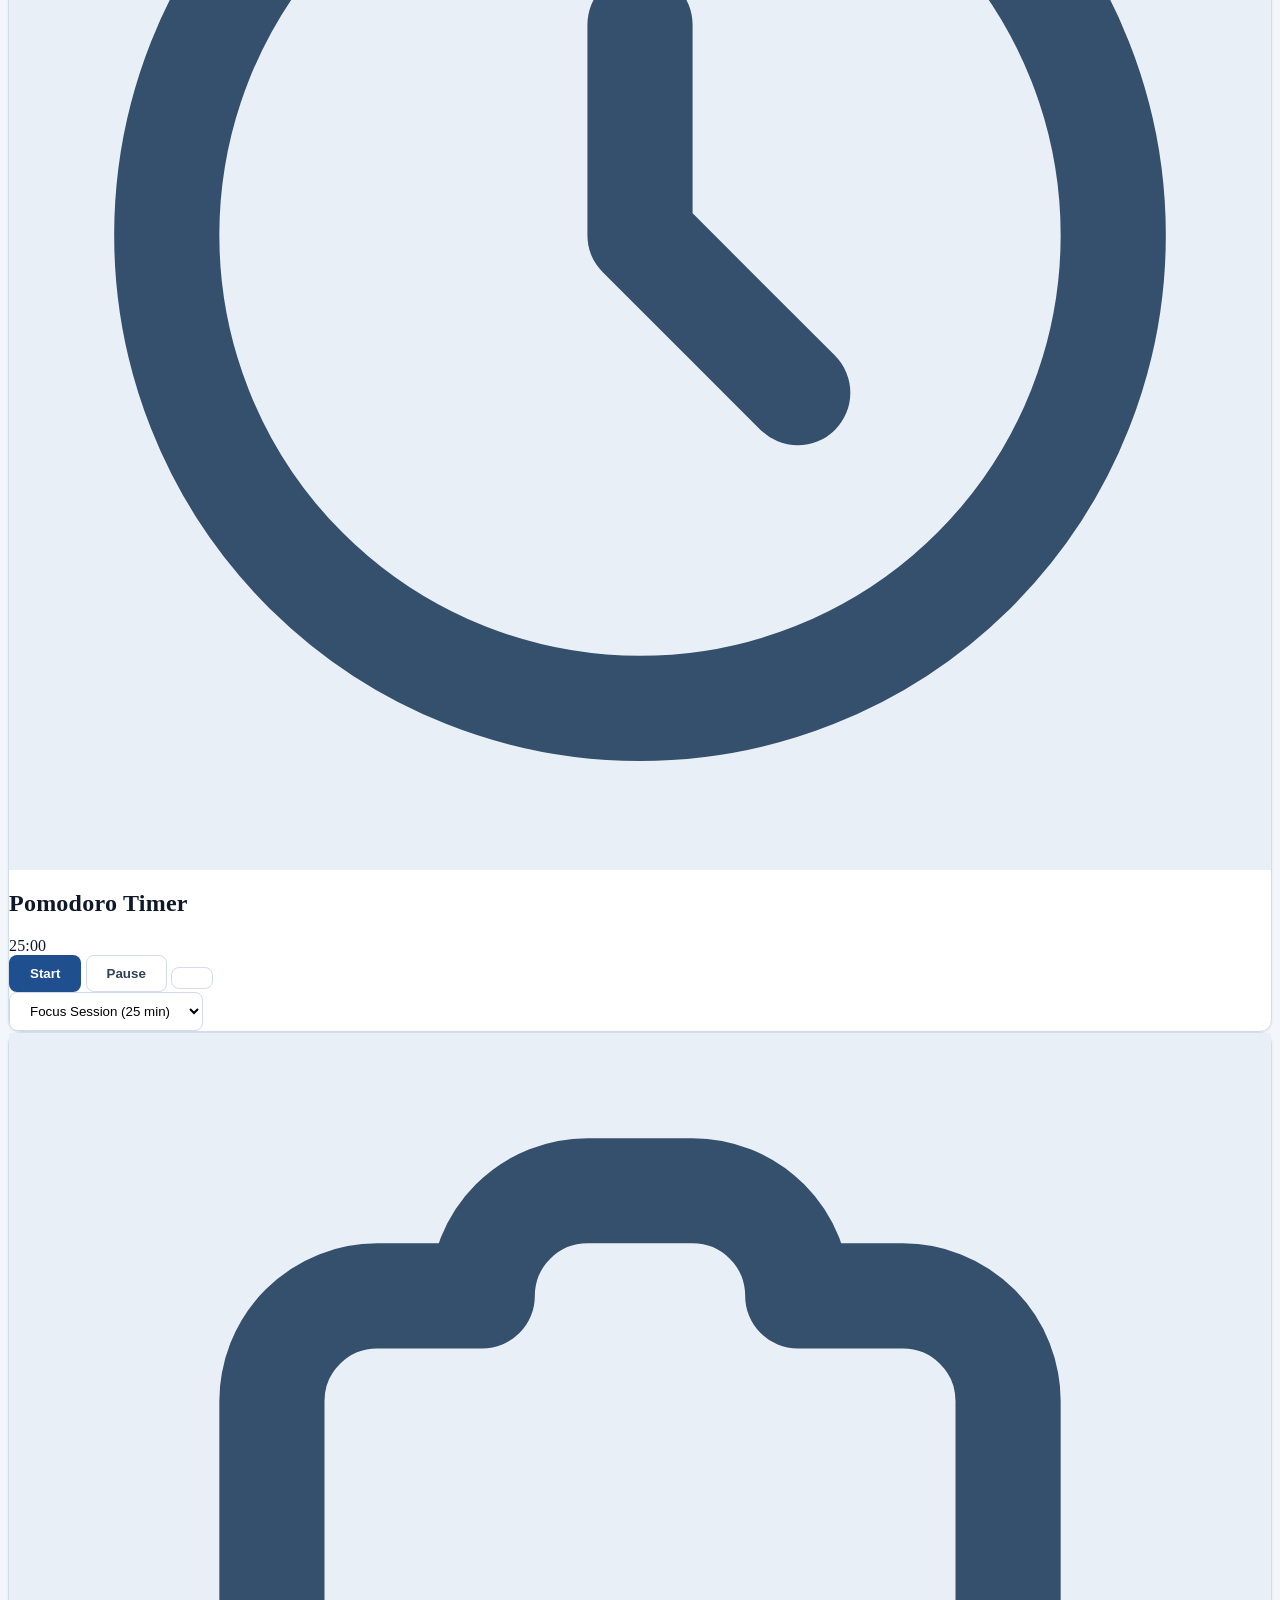
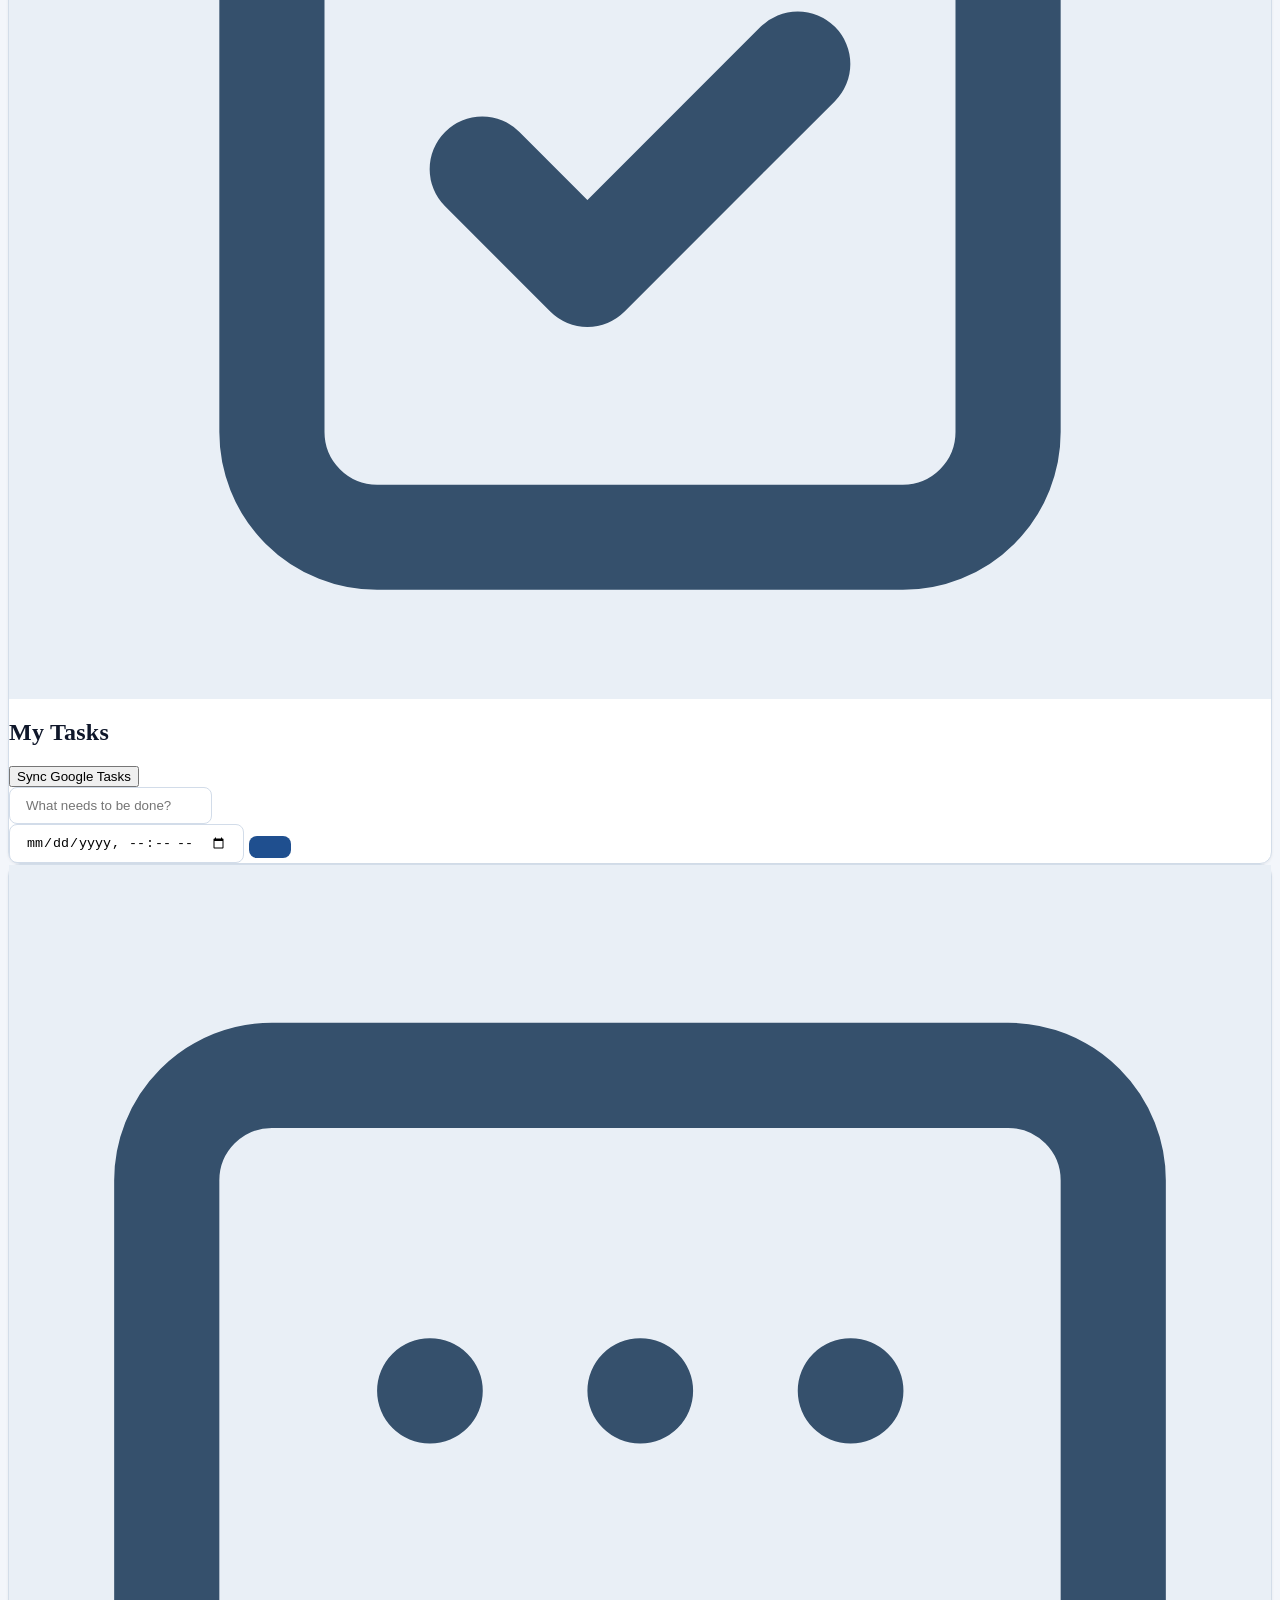
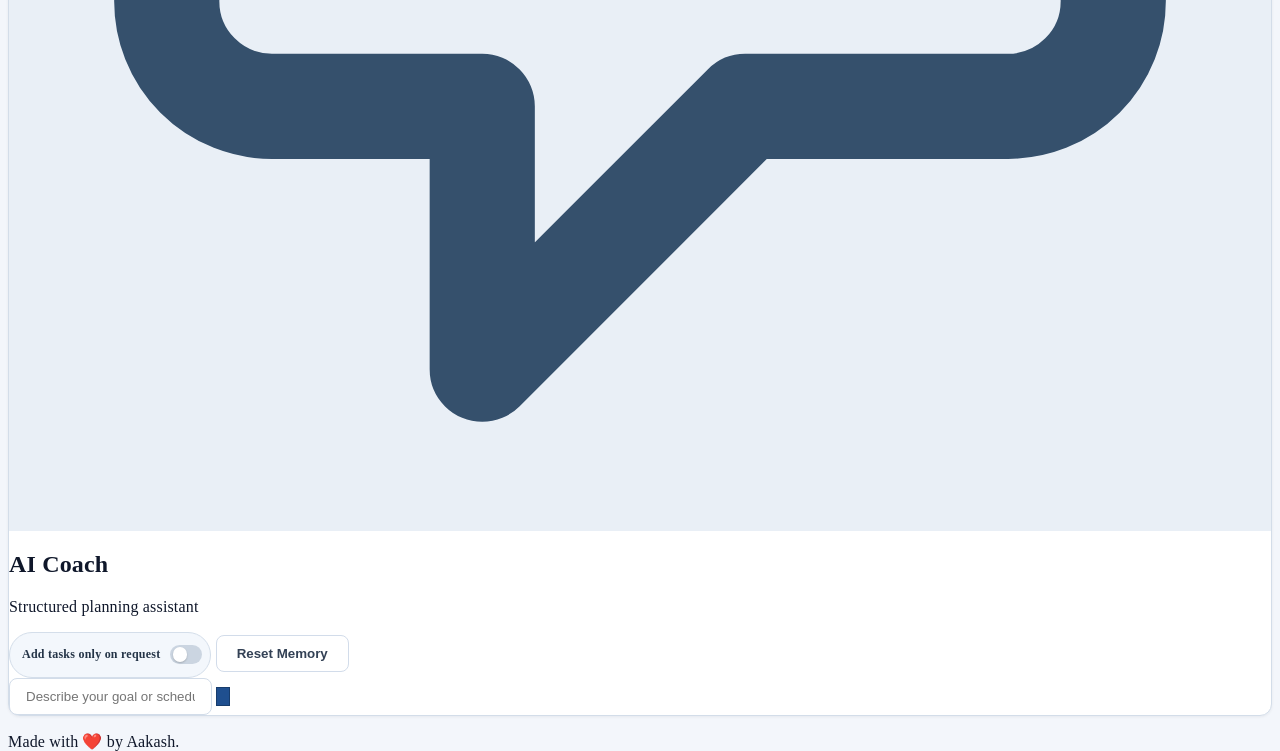
==== commit 228b82f9: "v2" ====
--- a/index.html
+++ b/index.html
@@ -240,7 +240,7 @@
 
     <footer class="bg-white dark:bg-gray-800 mt-auto border-t border-gray-200 dark:border-gray-700">
       <div class="max-w-7xl mx-auto px-4 sm:px-6 lg:px-8 py-2 text-center">
-        <p class="text-sm text-surface-500 dark:text-surface-400">Time Management Coach</p>
+        <p class="text-sm text-surface-500 dark:text-surface-400">Made with ❤️ by Aakash.</p>
       </div>
     </footer>
   </div>
